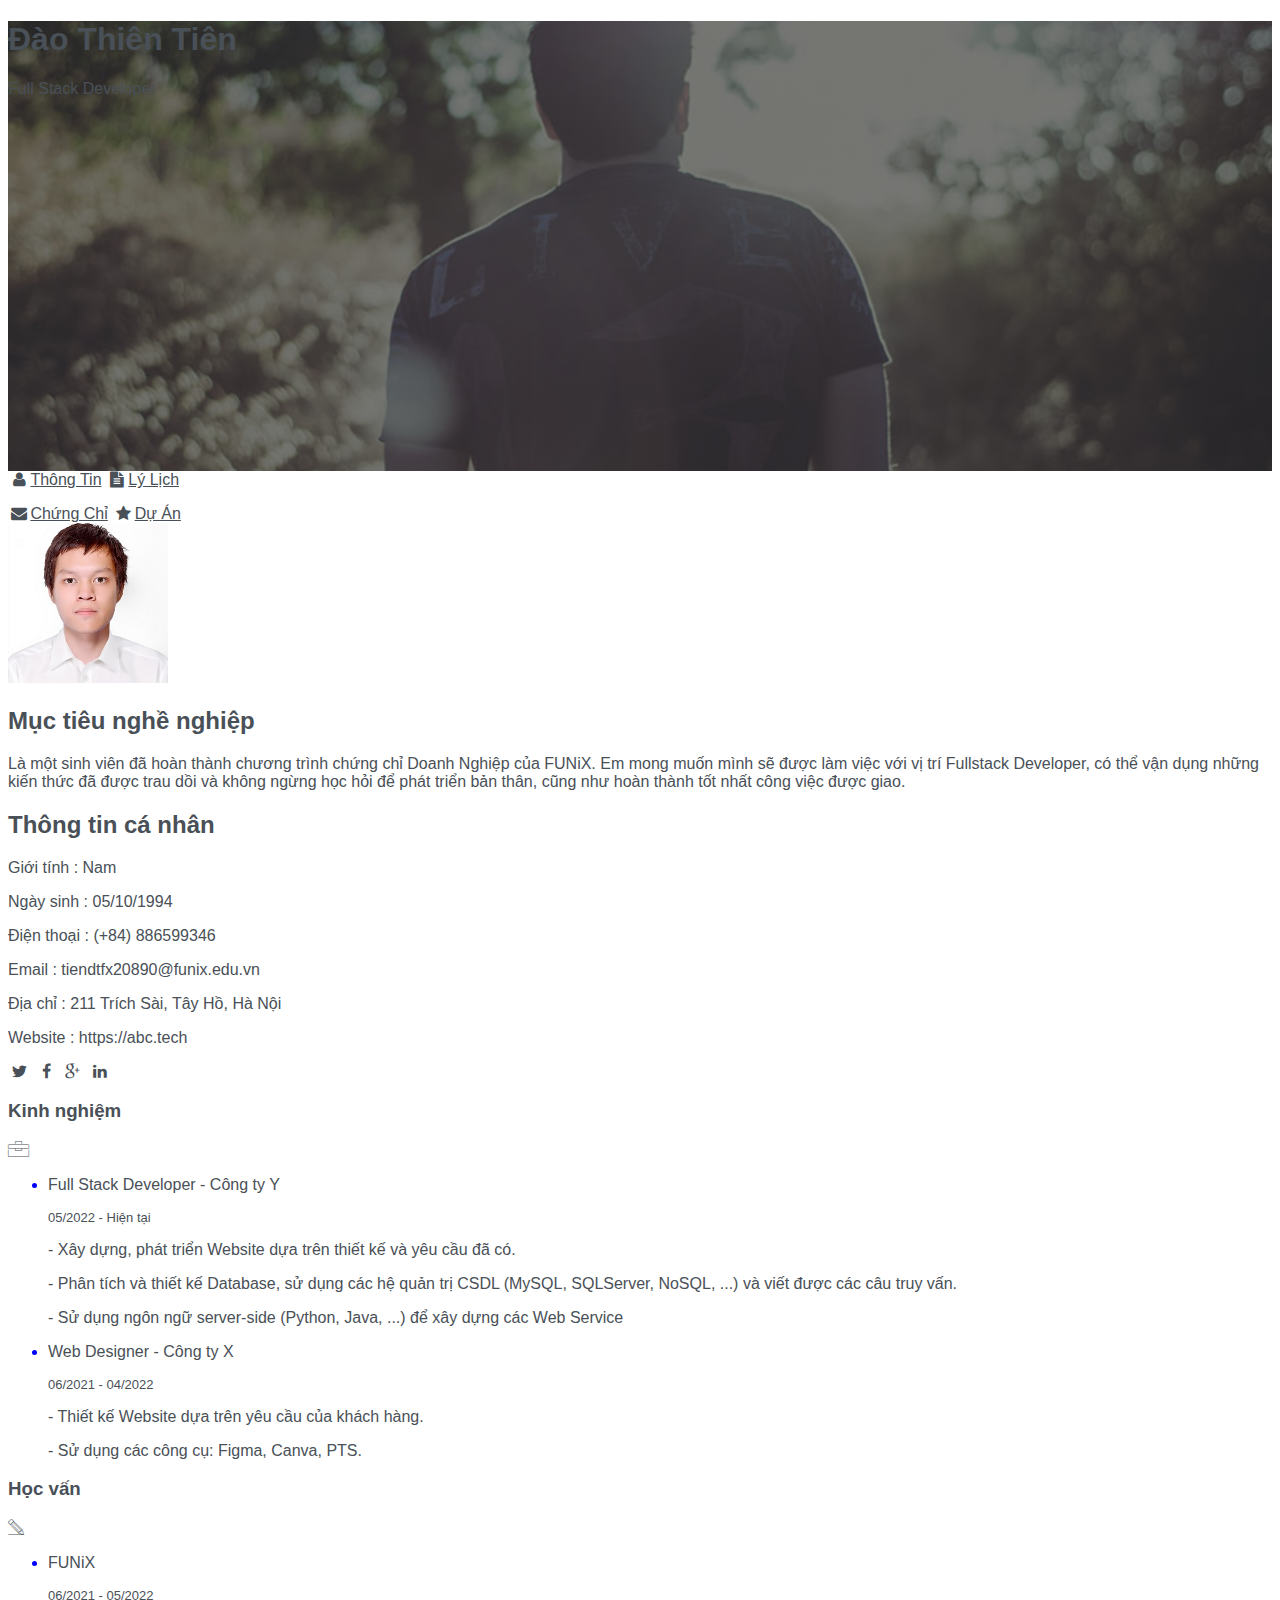
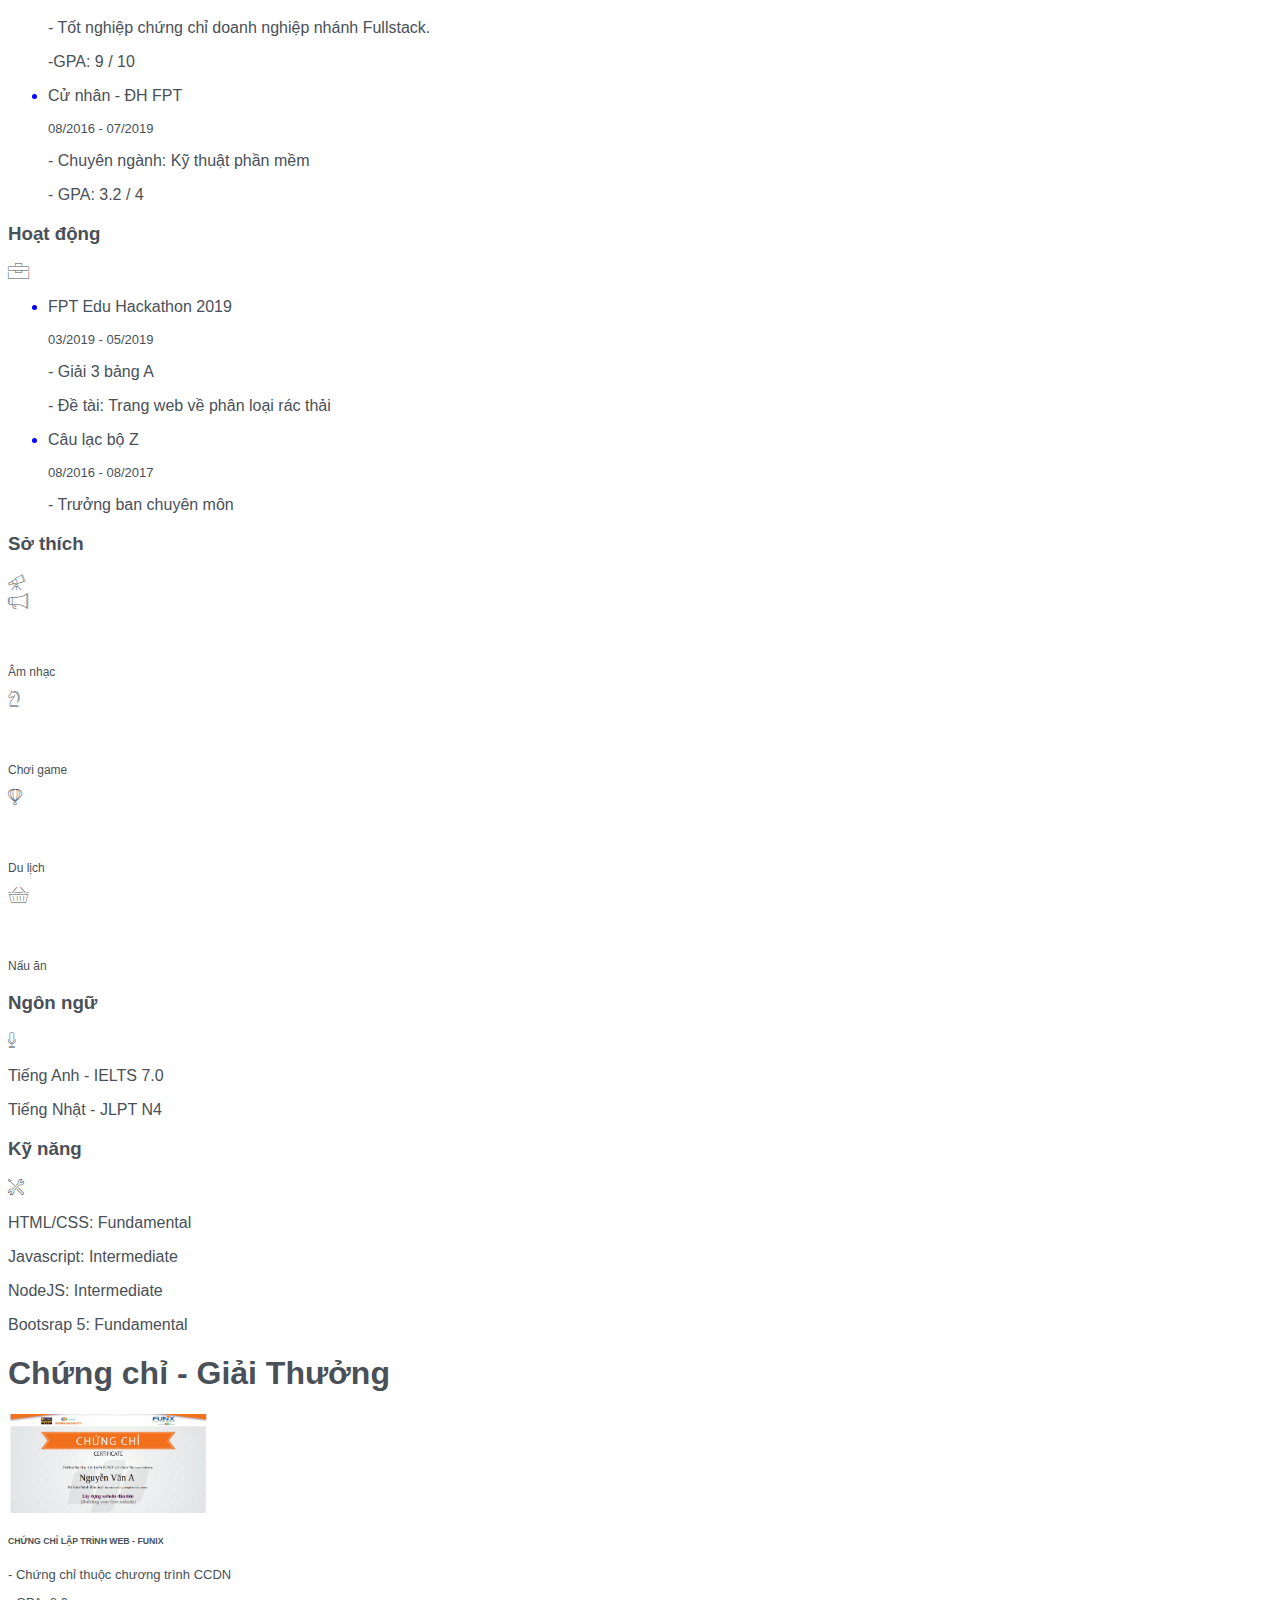
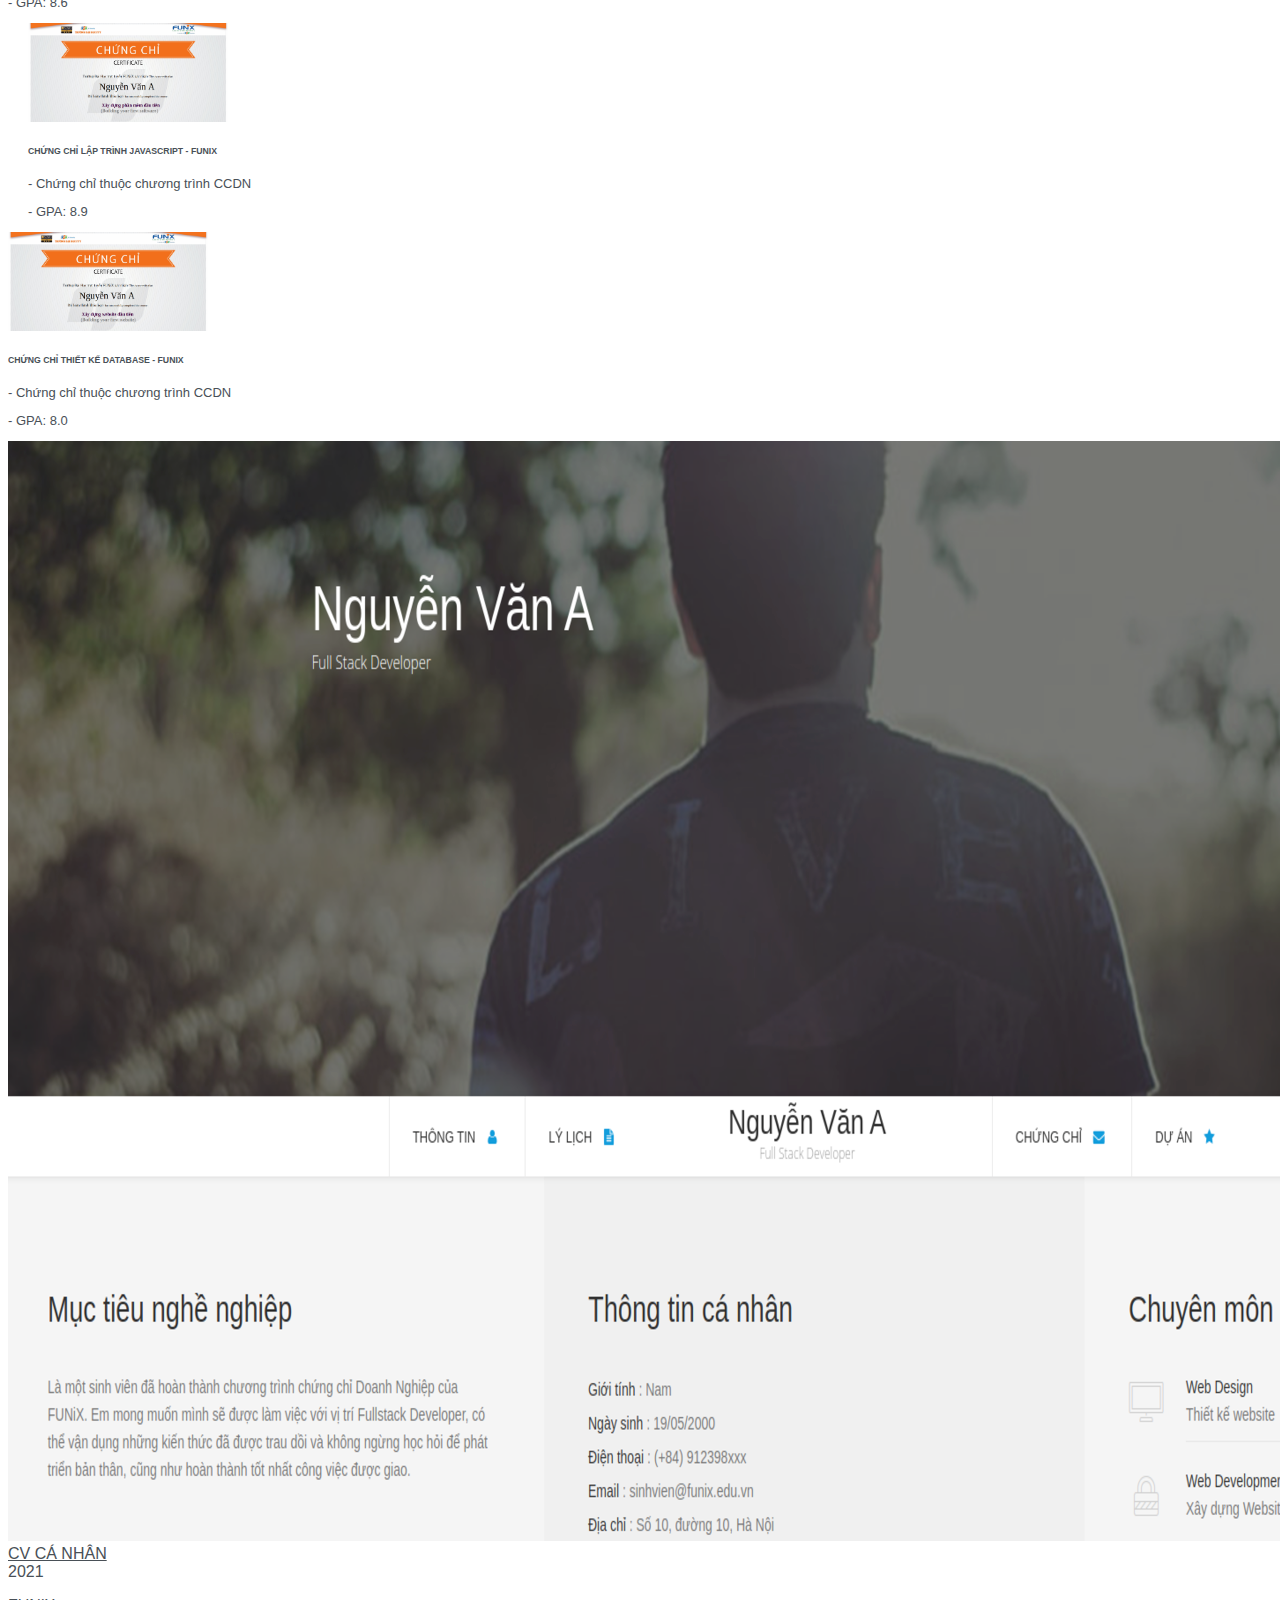
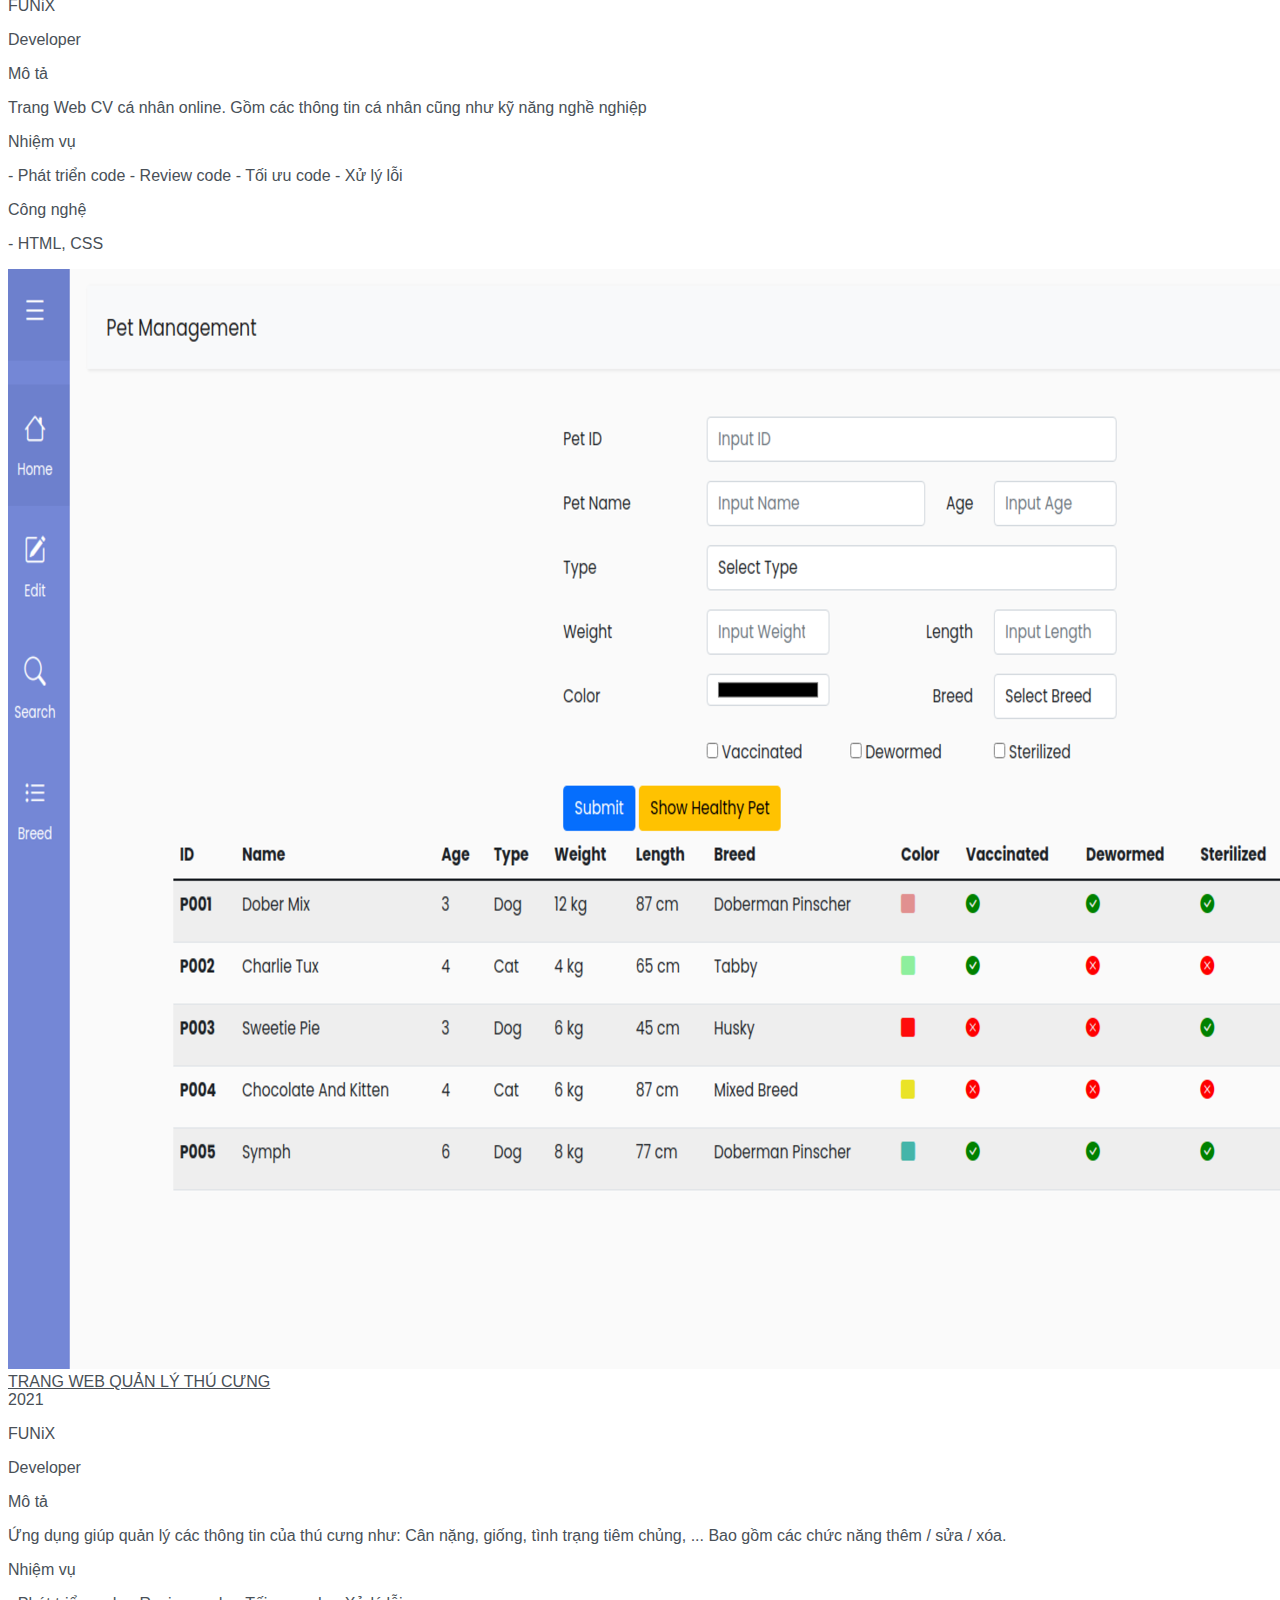
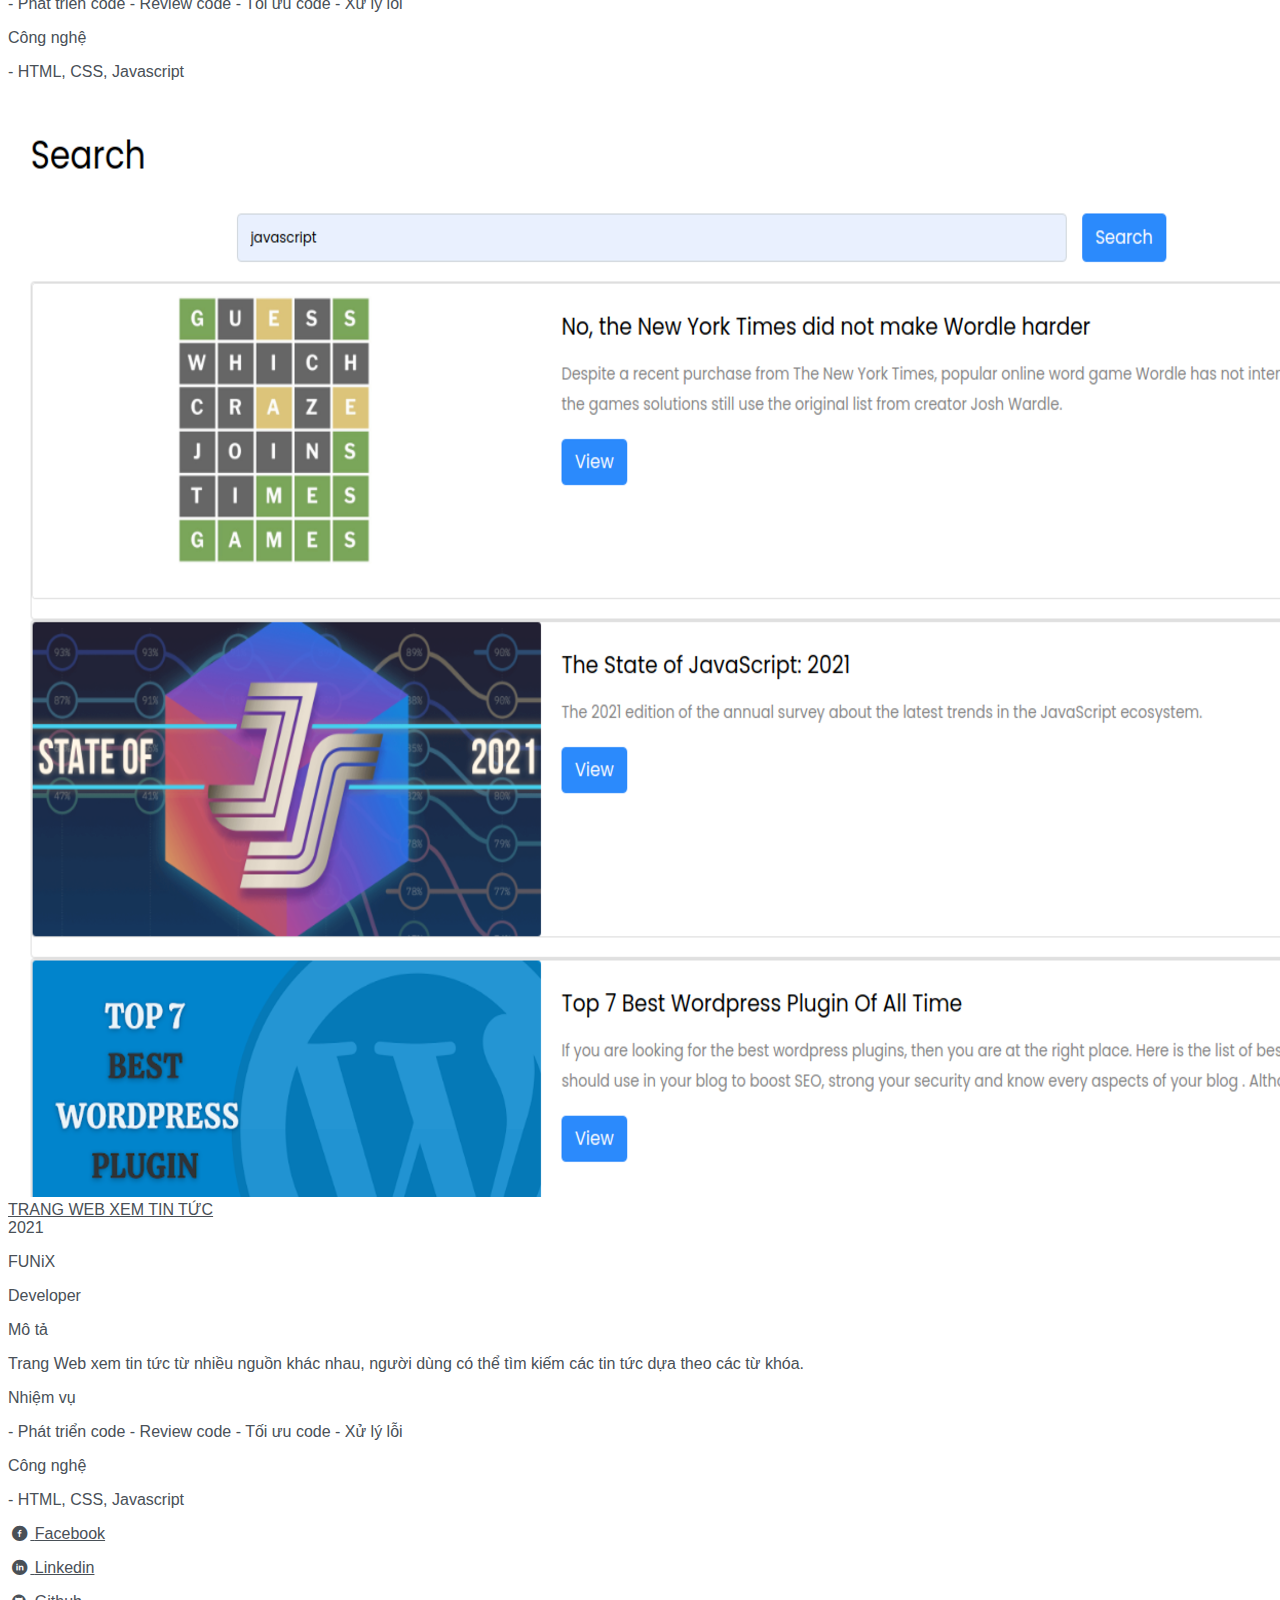
==== index.html @ 05188d19 "Add files via upload" ====
<!DOCTYPE html>
<html lang="en">
  <head>
    <meta charset="UTF-8" />
    <meta http-equiv="X-UA-Compatible" content="IE=edge" />
    <meta name="viewport" content="width=device-width, initial-scale=1.0" />
    <link
      href="https://cdn.jsdelivr.net/npm/bootstrap@5.3.0-alpha3/dist/css/bootstrap.min.css"
      rel="stylesheet"
      integrity="sha384-KK94CHFLLe+nY2dmCWGMq91rCGa5gtU4mk92HdvYe+M/SXH301p5ILy+dN9+nJOZ"
      crossorigin="anonymous"
    />

    <link rel="stylesheet" href="./css/laptop.css" />
    <link rel="stylesheet" href="./css/table.css" />
    <link rel="stylesheet" href="./css/mobile.css" />
    <link rel="stylesheet" href="./css/font.css" />
    <title>Assignment 03</title>
  </head>
  <body>
    <header>
      <!--banner-->
      <section id="banner">
        <div class="container">
          <div
            class="d-flex flex-column justify-content-center align-items-center banner-content"
          >
            <h1 class="text-light">Đào Thiên Tiên</h1>
            <p class="text-white-50">Full Stack Developer</p>
          </div>
        </div>
      </section>

      <!--navbar-->
      <section id="navbar">
        <div class="container position-relative">
          <div class="d-flex justify-content-center">
            <a
              id="navbar-link"
              href="#information"
              class="nav-link py-3 px-4 border-start border-end border-dark-subtl text-center col-2"
              ><i class="icon-user nav-icon text-primary me-1"></i>Thông Tin</a
            >
            <a
              id="navbar-link"
              href="#job-info"
              class="nav-link p-3 px-4 border-end border-dark-subtle text-center col-2"
              ><i class="icon-doc-text-inv nav-icon text-primary me-1"></i>Lý
              Lịch</a
            >
            <p class="img-width"></p>
            <a
              id="navbar-link"
              href="#certificate"
              class="nav-link p-3 px-4 border-start border-end border-dark-subtle text-center col-2"
              ><i class="icon-mail-alt nav-icon text-primary me-1"></i>Chứng
              Chỉ</a
            >
            <a
              id="navbar-link"
              href="#project"
              class="nav-link p-3 px-4 border-end border-dark-subtle text-center col-2"
              ><i class="icon-star-1 nav-icon text-primary me-1"></i>Dự Án</a
            >
          </div>
          <img
            src="images/default-avatar.webp"
            class="position-absolute rounded-circle bg-light-subtle p-2 top-50 start-50 translate-middle"
            id="img-profile"
          />
        </div>
      </section>
    </header>

    <!--Mục tiêu và thông tin-->
    <section id="information" class="bg-secondary-subtle">
      <div class="container">
        <div
          class="d-flex py-5 justify-content-between column-gap-5"
          id="information-f"
        >
          <div class="col">
            <div class="d-flex flex-column">
              <h2 class="mb-5 mt-2">Mục tiêu nghề nghiệp</h2>
              <p>
                Là một sinh viên đã hoàn thành chương trình chứng chỉ Doanh
                Nghiệp của FUNiX. Em mong muốn mình sẽ được làm việc với vị trí
                Fullstack Developer, có thể vận dụng những kiến thức đã được
                trau dồi và không ngừng học hỏi để phát triển bản thân, cũng như
                hoàn thành tốt nhất công việc được giao.
              </p>
            </div>
          </div>
          <div class="col">
            <div class="d-flex flex-column lh-1">
              <h2 class="mb-5 mt-2">Thông tin cá nhân</h2>
              <p>Giới tính : Nam</p>
              <p>Ngày sinh : 05/10/1994</p>
              <p>Điện thoại : (+84) 886599346</p>
              <p>Email : tiendtfx20890@funix.edu.vn</p>
              <p>Địa chỉ : 211 Trích Sài, Tây Hồ, Hà Nội</p>
              <p>Website : https://abc.tech</p>
              <div class="d-flex mt-3">
                <a href="https://twitter.com" target="_blank"
                  ><i class="icon-twitter info-icon text-primary"></i
                ></a>
                <a href="https://fb.com" target="_blank"
                  ><i class="icon-facebook info-icon text-primary"></i
                ></a>
                <a onclick="alert('Google Plus đã sập')" style="cursor: pointer"
                  ><i class="icon-gplus info-icon text-primary"></i
                ></a>
                <a href="https://linkedin.com" target="_blank"
                  ><i class="icon-linkedin info-icon text-primary"></i
                ></a>
              </div>
            </div>
          </div>
        </div>
      </div>
    </section>

    <!--Lý lịch-->
    <section id="job-info" class="my-5">
      <div class="container">
        <div class="row row-cols-1 row-cols-md-3 g-4">
          <!--Kinh nghiệm-->
          <div class="col" id="lylich-item">
            <div class="card h-100">
              <div class="card-body p-4">
                <div class="d-flex justify-content-between mb-5">
                  <h3 class="card-title">Kinh nghiệm</h3>
                  <i class="ic-toolbox job-icon fs-2"></i>
                </div>
                <div class="card-text">
                  <ul>
                    <li>
                      <p class="mb-0 fw-semibold">
                        Full Stack Developer - Công ty Y
                      </p>
                      <p class="time fst-italic" style="font-size: 13px">
                        05/2022 -
                        <span class="badge rounded-pill bg-primary px-2"
                          >Hiện tại</span
                        >
                      </p>
                      <p>
                        - Xây dựng, phát triển Website dựa trên thiết kế và yêu
                        cầu đã có.
                      </p>
                      <p>
                        - Phân tích và thiết kế Database, sử dụng các hệ quản
                        trị CSDL (MySQL, SQLServer, NoSQL, ...) và viết được các
                        câu truy vấn.
                      </p>
                      <p>
                        - Sử dụng ngôn ngữ server-side (Python, Java, ...) để
                        xây dựng các Web Service
                      </p>
                    </li>
                    <li class="mt-5">
                      <p class="mb-0 fw-semibold">Web Designer - Công ty X</p>
                      <p class="time fst-italic" style="font-size: 13px">
                        06/2021 - 04/2022
                      </p>
                      <p>- Thiết kế Website dựa trên yêu cầu của khách hàng.</p>
                      <p>- Sử dụng các công cụ: Figma, Canva, PTS.</p>
                    </li>
                  </ul>
                </div>
              </div>
            </div>
          </div>

          <!--Học vấn-->
          <div class="col" id="lylich-item">
            <div class="card h-100">
              <div class="card-body p-4">
                <div class="d-flex justify-content-between mb-5">
                  <h3 class="card-title">Học vấn</h3>
                  <i class="ic-pencil job-icon fs-2"></i>
                </div>
                <div class="card-text">
                  <ul>
                    <li>
                      <p class="mb-0 fw-semibold">FUNiX</p>
                      <p class="time fst-italic" style="font-size: 13px">
                        06/2021 - 05/2022
                      </p>
                      <p>
                        - Tốt nghiệp chứng chỉ doanh nghiệp nhánh Fullstack.
                      </p>
                      <p>-GPA: 9 / 10</p>
                    </li>
                    <li class="mt-5">
                      <p class="mb-0 fw-semibold">Cử nhân - ĐH FPT</p>
                      <p class="time fst-italic" style="font-size: 13px">
                        08/2016 - 07/2019
                      </p>
                      <p>- Chuyên ngành: Kỹ thuật phần mềm</p>
                      <p>- GPA: 3.2 / 4</p>
                    </li>
                  </ul>
                </div>
              </div>
            </div>
          </div>

          <!--Hoạt Động-->
          <div class="col" id="lylich-item">
            <div class="card h-100">
              <div class="card-body p-4">
                <div class="d-flex justify-content-between mb-5">
                  <h3 class="card-title">Hoạt động</h3>
                  <i class="ic-toolbox job-icon fs-2"></i>
                </div>
                <div class="card-text">
                  <ul>
                    <li>
                      <p class="mb-0 fw-semibold">FPT Edu Hackathon 2019</p>
                      <p class="time fst-italic" style="font-size: 13px">
                        03/2019 - 05/2019
                      </p>
                      <p>- Giải 3 bảng A</p>
                      <p>- Đề tài: Trang web về phân loại rác thải</p>
                    </li>
                    <li class="mt-5">
                      <p class="mb-0 fw-semibold">Câu lạc bộ Z</p>
                      <p class="time fst-italic" style="font-size: 13px">
                        08/2016 - 08/2017
                      </p>
                      <p>- Trưởng ban chuyên môn</p>
                    </li>
                  </ul>
                </div>
              </div>
            </div>
          </div>

          <!--Sở thích-->
          <div class="col" id="lylich-item">
            <div class="card h-100">
              <div class="card-body p-4">
                <div class="d-flex justify-content-between">
                  <h3 class="card-title">Sở thích</h3>
                  <i class="ic-telescope job-icon fs-2"></i>
                </div>
                <div class="card-text">
                  <div class="container text-center mt-4">
                    <div
                      id="hobby"
                      class="d-flex flex-wrap gap-1 justify-content-between"
                    >
                      <div class="d-flex">
                        <div class="d-flex flex-column">
                          <div
                            id="icons"
                            class="d-flex justify-content-center text-primary border border-primary align-items-center rounded-circle fs-5 mb-1"
                          >
                            <i class="ic-megaphone hobby-icon text-primary"></i>
                          </div>
                          <p style="font-size: 12px">Âm nhạc</p>
                        </div>
                      </div>
                      <div class="d-flex">
                        <div class="d-flex flex-column">
                          <div
                            id="icons"
                            class="d-flex justify-content-center text-primary border border-primary align-items-center rounded-circle fs-5 mb-1"
                          >
                            <i class="ic-strategy hobby-icon text-primary"></i>
                          </div>
                          <p style="font-size: 12px">Chơi game</p>
                        </div>
                      </div>
                      <div class="d-flex">
                        <div class="d-flex flex-column">
                          <div
                            id="icons"
                            class="d-flex justify-content-center text-primary border border-primary align-items-center rounded-circle fs-5 mb-1"
                          >
                            <i
                              class="ic-hotairballoon hobby-icon text-primary"
                            ></i>
                          </div>
                          <p style="font-size: 12px">Du lịch</p>
                        </div>
                      </div>
                      <div class="d-flex">
                        <div class="d-flex flex-column">
                          <div
                            id="icons"
                            class="d-flex justify-content-center text-primary border border-primary align-items-center rounded-circle fs-5 mb-1"
                          >
                            <i class="ic-basket hobby-icon text-primary"></i>
                          </div>
                          <p style="font-size: 12px">Nấu ăn</p>
                        </div>
                      </div>
                    </div>
                  </div>
                </div>
              </div>
            </div>
          </div>

          <!--Ngôn ngữ-->
          <div class="col" id="lylich-item">
            <div class="card h-100">
              <div class="card-body p-4">
                <div class="d-flex justify-content-between">
                  <h3 class="card-title">Ngôn ngữ</h3>
                  <i class="ic-mic job-icon fs-2"></i>
                </div>
                <div class="card-text">
                  <div class="d-flex flex-column lh-1 mt-4">
                    <p>Tiếng Anh - IELTS 7.0</p>
                    <div class="d-flex gap-2 mb-3">
                      <span class="bg-primary" id="skill"></span>
                      <span class="bg-primary" id="skill"></span>
                      <span class="bg-secondary" id="skill"></span>
                    </div>
                    <p>Tiếng Nhật - JLPT N4</p>
                    <div class="d-flex gap-2 mb-3">
                      <span class="bg-primary" id="skill"></span>
                      <span class="bg-secondary" id="skill"></span>
                      <span class="bg-secondary" id="skill"></span>
                    </div>
                  </div>
                </div>
              </div>
            </div>
          </div>

          <!--Kỹ năng-->
          <div class="col" id="lylich-item">
            <div class="card h-100">
              <div class="card-body p-4">
                <div class="d-flex justify-content-between">
                  <h3 class="card-title">Kỹ năng</h3>
                  <i class="ic-tools-2 job-icon fs-2"></i>
                </div>
                <div class="card-text">
                  <div class="d-flex flex-column lh-1 mt-4">
                    <p>HTML/CSS: Fundamental</p>
                    <div class="d-flex gap-2 mb-3">
                      <span class="bg-primary" id="skill"></span>
                      <span class="bg-secondary" id="skill"></span>
                      <span class="bg-secondary" id="skill"></span>
                    </div>
                    <p>Javascript: Intermediate</p>
                    <div class="d-flex gap-2 mb-3">
                      <span class="bg-primary" id="skill"></span>
                      <span class="bg-primary" id="skill"></span>
                      <span class="bg-secondary" id="skill"></span>
                    </div>
                    <p>NodeJS: Intermediate</p>
                    <div class="d-flex gap-2 mb-3">
                      <span class="bg-primary" id="skill"></span>
                      <span class="bg-primary" id="skill"></span>
                      <span class="bg-secondary" id="skill"></span>
                    </div>
                    <p>Bootsrap 5: Fundamental</p>
                    <div class="d-flex gap-2 mb-3">
                      <span class="bg-primary" id="skill"></span>
                      <span class="bg-secondary" id="skill"></span>
                      <span class="bg-secondary" id="skill"></span>
                    </div>
                  </div>
                </div>
              </div>
            </div>
          </div>
        </div>
      </div>
    </section>

    <!--Chứng chỉ-->
    <section id="certificate" class="bg-secondary-subtle py-5">
      <div class="container">
        <h1>Chứng chỉ - Giải Thưởng</h1>

        <!--hàng 1-->
        <div class="row my-5" style="font-size: 13px">
          <div
            id="cert-box"
            class="d-flex px-0 pb-5 border-bottom border-warning justify-content-between"
          >
            <div class="d-flex gap-4" id="cert-img">
              <img src="images/Cert_DBI.png" />
              <div class="d-flex flex-column">
                <h6>CHỨNG CHỈ LẬP TRÌNH WEB - FUNIX</h6>
                <p>- Chứng chỉ thuộc chương trình CCDN</p>
                <p>- GPA: 8.6</p>
              </div>
            </div>
            <div class="d-flex border-start border-warning" id="cert-box2">
              <div class="d-flex gap-4" id="cert-img">
                <img src="images/Cert_PRF.png" />
                <div class="d-flex flex-column">
                  <h6>CHỨNG CHỈ LẬP TRÌNH JAVASCRIPT - FUNIX</h6>
                  <p>- Chứng chỉ thuộc chương trình CCDN</p>
                  <p>- GPA: 8.9</p>
                </div>
              </div>
            </div>
          </div>
        </div>

        <!--hàng 2-->
        <div class="row" style="font-size: 13px">
          <div class="col px-0">
            <div class="d-flex">
              <div class="d-flex gap-4" id="cert-img2">
                <img src="images/Cert_WEB.png" />
                <div class="d-flex flex-column">
                  <h6>CHỨNG CHỈ THIẾT KẾ DATABASE - FUNIX</h6>
                  <p>- Chứng chỉ thuộc chương trình CCDN</p>
                  <p>- GPA: 8.0</p>
                </div>
              </div>
            </div>
          </div>
        </div>
      </div>
    </section>

    <!--Dự án-->
    <section id="project" class="py-5">
      <div class="container">
        <div
          id="project-card"
          class="row row-cols-1 row-cols-md-3 project-card"
        >
          <!--cot 1-->
          <div class="col">
            <div class="card h-100">
              <a href="project-charter.html" target="_blank">
                <img src="images/project_1.png" class="card-img-top"
              /></a>

              <a href="project-charter.html" target="_blank" class="nav-link"
                ><div
                  class="fw-semibold border-top border-top border-bottom border-secondary-subtle p-3"
                >
                  CV CÁ NHÂN
                </div></a
              >
              <div
                class="d-flex justify-content-evenly py-2 align-items-center border-bottom border-secondary-subtle"
              >
                <div class="mb-0">
                  <span class="badge rounded-pill bg-primary px-2 fw-normal"
                    >2021</span
                  >
                </div>
                <p class="mb-0">FUNiX</p>
                <p class="mb-0">Developer</p>
              </div>

              <div class="d-flex p-2 border-bottom border-secondary-subtle">
                <p class="mb-0 col-3">Mô tả</p>
                <p class="mb-0 col-9">
                  Trang Web CV cá nhân online. Gồm các thông tin cá nhân cũng
                  như kỹ năng nghề nghiệp
                </p>
              </div>

              <div class="d-flex p-2 border-bottom border-secondary-subtle">
                <p class="mb-0 col-3">Nhiệm vụ</p>

                <p class="mb-0 col-9">
                  - Phát triển code - Review code - Tối ưu code - Xử lý lỗi
                </p>
              </div>

              <div class="d-flex p-2">
                <p class="mb-0 col-3">Công nghệ</p>
                <p class="mb-0 col-9">- HTML, CSS</p>
              </div>
            </div>
          </div>

          <!--cot 2-->
          <div class="col">
            <div class="card h-100">
              <a href="project-charter.html" target="_blank"
                ><img src="images/project_2.png" class="card-img-top" />
              </a>

              <a href="project-charter.html" target="_blank" class="nav-link"
                ><div
                  class="fw-semibold border-top border-top border-bottom border-secondary-subtle p-3"
                >
                  TRANG WEB QUẢN LÝ THÚ CƯNG
                </div></a
              >
              <div
                class="d-flex justify-content-evenly py-2 align-items-center border-bottom border-secondary-subtle"
              >
                <div class="mb-0">
                  <span class="badge rounded-pill bg-primary px-2 fw-normal"
                    >2021</span
                  >
                </div>
                <p class="mb-0">FUNiX</p>
                <p class="mb-0">Developer</p>
              </div>

              <div class="d-flex p-2 border-bottom border-secondary-subtle">
                <p class="mb-0 col-3">Mô tả</p>
                <p class="mb-0 col-9">
                  Ứng dụng giúp quản lý các thông tin của thú cưng như: Cân
                  nặng, giống, tình trạng tiêm chủng, ... Bao gồm các chức năng
                  thêm / sửa / xóa.
                </p>
              </div>

              <div class="d-flex p-2 border-bottom border-secondary-subtle">
                <p class="mb-0 col-3">Nhiệm vụ</p>

                <p class="mb-0 col-9">
                  - Phát triển code - Review code - Tối ưu code - Xử lý lỗi
                </p>
              </div>

              <div class="d-flex p-2">
                <p class="mb-0 col-3">Công nghệ</p>
                <p class="mb-0 col-9">- HTML, CSS, Javascript</p>
              </div>
            </div>
          </div>

          <!--cot 3-->
          <div class="col">
            <div class="card h-100">
              <a href="project-charter.html" target="_blank"
                ><img src="images/project_3.png" class="card-img-top" />
              </a>

              <a href="project-charter.html" target="_blank" class="nav-link"
                ><div
                  class="fw-semibold border-top border-top border-bottom border-secondary-subtle p-3"
                >
                  TRANG WEB XEM TIN TỨC
                </div></a
              >
              <div
                class="d-flex justify-content-evenly py-2 align-items-center border-bottom border-secondary-subtle"
              >
                <div class="mb-0">
                  <span class="badge rounded-pill bg-primary px-2 fw-normal"
                    >2021</span
                  >
                </div>
                <p class="mb-0">FUNiX</p>
                <p class="mb-0">Developer</p>
              </div>

              <div class="d-flex p-2 border-bottom border-secondary-subtle">
                <p class="mb-0 col-3">Mô tả</p>
                <p class="mb-0 col-9">
                  Trang Web xem tin tức từ nhiều nguồn khác nhau, người dùng có
                  thể tìm kiếm các tin tức dựa theo các từ khóa.
                </p>
              </div>

              <div class="d-flex p-2 border-bottom border-secondary-subtle">
                <p class="mb-0 col-3">Nhiệm vụ</p>

                <p class="mb-0 col-9">
                  - Phát triển code - Review code - Tối ưu code - Xử lý lỗi
                </p>
              </div>

              <div class="d-flex p-2">
                <p class="mb-0 col-3">Công nghệ</p>
                <p class="mb-0 col-9">- HTML, CSS, Javascript</p>
              </div>
            </div>
          </div>
        </div>
      </div>
    </section>

    <!--Footer-->
    <footer class="bg-secondary-subtle py-4">
      <div class="container">
        <div
          class="d-flex justify-content-center align-items-center fs-4 gap-5"
        >
          <a href="https://fb.com" target="_blank" class="nav-link">
            <p class="icon-facebook-circled mb-0 text-primary">
              <span>Facebook</span>
            </p>
          </a>

          <a href="https://linkedin.com" target="_blank" class="nav-link">
            <p class="icon-linkedin-circled mb-0 text-primary">
              <span>Linkedin</span>
            </p>
          </a>

          <a href="https://github.com" target="_blank" class="nav-link"
            ><p class="icon-github-circled mb-0 text-primary">
              <span>Github</span>
            </p>
          </a>
        </div>
      </div>
    </footer>
    <script
      src="https://cdn.jsdelivr.net/npm/bootstrap@5.3.0-alpha3/dist/js/bootstrap.bundle.min.js"
      integrity="sha384-ENjdO4Dr2bkBIFxQpeoTz1HIcje39Wm4jDKdf19U8gI4ddQ3GYNS7NTKfAdVQSZe"
      crossorigin="anonymous"
    ></script>
  </body>
</html>
---- css/laptop.css ----
* {
  font-family: sans-serif;
  color: #495057;
}

/*Banner*/
#banner {
  height: 50vh;
  background-image: linear-gradient(
      rgba(34, 34, 34, 0.6),
      rgba(34, 34, 34, 0.6)
    ),
    url(../images/banner.jpg);
  background-size: cover;
}

.banner-content {
  height: 50vh;
}

/*image profile*/
.img-width {
  flex-basis: 320px;
}

#img-profile {
  width: 160px;
}

/*job-info*/
li::marker {
  color: blue;
}

/*hobby*/

#icons {
  width: 60px;
  height: 60px;
}

/* ngôn ngữ và kỹ năng */
#skill {
  flex-basis: 70px;
  height: 3px;
}

/*certificate-img*/
#cert-img img,
#cert-img2 img {
  width: 200px;
  height: auto;
}

#cert-box2 {
  padding-left: 20px;
}
---- css/table.css ----
@media (max-width: 991px) and (min-width: 575px) {
  /*ảnh profile*/
  #img-profile {
    display: none;
  }

  /*navbar*/
  .img-width {
    flex-basis: 100px;
  }

  /*lý lịch*/
  #lylich-item {
    flex-basis: 50%;
  }

  /*certificate-img*/
  #cert-img,
  #cert-img2 {
    flex-direction: column;
  }
  #cert-img img {
    width: 90%;
  }
  #cert-img2 img {
    width: 40%;
  }
  #cert-box2 {
    padding-left: 20px;
  }

  /*dự án*/
  #project-card {
    gap: 20px;
  }
}
---- css/mobile.css ----
@media (max-width: 575px) {
  /*ảnh profile*/
  #img-profile {
    display: none;
  }

  /*navbar*/
  .img-width {
    display: none;
  }
  #navbar .d-flex {
    flex-direction: column;
  }
  #navbar-link {
    width: 100%;
    border-left: 1px solid grey;
    border-right: 1px solid grey;
  }

  /*Mục tiêu và thông tin*/
  #information-f {
    flex-direction: column;
    gap: 30px;
  }

  /*certificate-img*/
  #cert-img,
  #cert-img2 {
    flex-direction: column;
    padding-left: 20px;
  }
  #cert-img img {
    width: 90%;
  }
  #cert-img2 img {
    width: 90%;
  }

  #cert-box {
    flex-direction: column;
  }

  #cert-box2 {
    padding-left: 0;
    padding-top: 40px;
    border-top: 1px solid red;
  }

  /*dự án*/
  #project-card {
    gap: 30px;
  }
}
---- css/font.css ----
@font-face {
	font-family: 'open_sanslight';
	src: url('../fonts/OpenSans-Light-webfont.eot');
	src: url('../fonts/OpenSans-Light-webfont.eot#iefix') format('embedded-opentype'),
		url('../fonts/OpenSans-Light-webfont.woff') format('woff'),
		url('../fonts/OpenSans-Light-webfont.ttf') format('truetype'),
		url('../fonts/OpenSans-Light-webfont.svg#open_sanslight') format('svg');
	font-weight: normal;
	font-style: normal;

}

@font-face {
	font-family: 'open_sansitalic';
	src: url('../fonts/OpenSans-Italic-webfont.eot');
	src: url('../fonts/OpenSans-Italic-webfont.eot#iefix') format('embedded-opentype'),
		url('../fonts/OpenSans-Italic-webfont.woff') format('woff'),
		url('../fonts/OpenSans-Italic-webfont.ttf') format('truetype'),
		url('../fonts/OpenSans-Italic-webfont.svg#open_sansitalic') format('svg');
	font-weight: normal;
	font-style: normal;

}

@font-face {
	font-family: 'open_sanssemibold';
	src: url('../fonts/OpenSans-Semibold-webfont.eot');
	src: url('../fonts/OpenSans-Semibold-webfont.eot#iefix') format('embedded-opentype'),
		url('../fonts/OpenSans-Semibold-webfont.woff') format('woff'),
		url('../fonts/OpenSans-Semibold-webfont.ttf') format('truetype'),
		url('../fonts/OpenSans-Semibold-webfont.svg#open_sanssemibold') format('svg');
	font-weight: normal;
	font-style: normal;

}


@font-face {
	font-family: 'open_sanslight_italic';
	src: url('../fonts/OpenSans-LightItalic-webfont.eot');
	src: url('../fonts/OpenSans-LightItalic-webfont.eot#iefix') format('embedded-opentype'),
		url('../fonts/OpenSans-LightItalic-webfont.woff') format('woff'),
		url('../fonts/OpenSans-LightItalic-webfont.ttf') format('truetype'),
		url('../fonts/OpenSans-LightItalic-webfont.svg#open_sanslight_italic') format('svg');
	font-weight: normal;
	font-style: normal;

}

@font-face {
	font-family: 'open_sansregular';
	src: url('../fonts/OpenSans-Regular-webfont.eot');
	src: url('../fonts/OpenSans-Regular-webfont.eot#iefix') format('embedded-opentype'),
		url('../fonts/OpenSans-Regular-webfont.woff') format('woff'),
		url('../fonts/OpenSans-Regular-webfont.ttf') format('truetype'),
		url('../fonts/OpenSans-Regular-webfont.svg#open_sansregular') format('svg');
	font-weight: normal;
	font-style: normal;

}


@font-face {
	font-family: 'fontello';
	src: url('../fonts/fontello.eot');
	src: url('../fonts/fontello.eot#iefix') format('embedded-opentype'),
		url('../fonts/fontello.woff') format('woff'),
		url('../fonts/fontello.ttf') format('truetype'),
		url('../fonts/fontello.svg#fontello') format('svg');
	font-weight: normal;
	font-style: normal;
}

[class^="icon-"]:before,
[class*=" icon-"]:before {
	font-family: "fontello";
	font-style: normal;
	font-weight: normal;
	speak: none;

	display: inline-block;
	text-decoration: inherit;
	width: 1em;
	margin-right: .2em;
	text-align: center;
	/* opacity: .8; */

	/* For safety - reset parent styles, that can break glyph codes*/
	font-variant: normal;
	text-transform: none;

	/* fix buttons height, for twitter bootstrap */
	line-height: 1em;

	/* Animation center compensation - margins should be symmetric */
	/* remove if not needed */
	margin-left: .2em;

	/* you can be more comfortable with increased icons size */
	/* font-size: 120%; */

	/* Font smoothing. That was taken from TWBS */
	-webkit-font-smoothing: antialiased;
	-moz-osx-font-smoothing: grayscale;

	/* Uncomment for 3D effect */
	/* text-shadow: 1px 1px 1px rgba(127, 127, 127, 0.3); */
}

.icon-emo-happy:before {
	content: '\e800';
}

/* '' */
.icon-emo-wink:before {
	content: '\e801';
}

/* '' */
.icon-emo-wink2:before {
	content: '\e802';
}

/* '' */
.icon-emo-unhappy:before {
	content: '\e803';
}

/* '' */
.icon-emo-sleep:before {
	content: '\e804';
}

/* '' */
.icon-emo-thumbsup:before {
	content: '\e805';
}

/* '' */
.icon-emo-devil:before {
	content: '\e806';
}

/* '' */
.icon-emo-surprised:before {
	content: '\e807';
}

/* '' */
.icon-emo-tongue:before {
	content: '\e808';
}

/* '' */
.icon-emo-coffee:before {
	content: '\e809';
}

/* '' */
.icon-emo-sunglasses:before {
	content: '\e80a';
}

/* '' */
.icon-emo-displeased:before {
	content: '\e80b';
}

/* '' */
.icon-emo-beer:before {
	content: '\e80c';
}

/* '' */
.icon-emo-grin:before {
	content: '\e80d';
}

/* '' */
.icon-emo-angry:before {
	content: '\e80e';
}

/* '' */
.icon-emo-saint:before {
	content: '\e80f';
}

/* '' */
.icon-emo-cry:before {
	content: '\e810';
}

/* '' */
.icon-emo-shoot:before {
	content: '\e811';
}

/* '' */
.icon-emo-squint:before {
	content: '\e812';
}

/* '' */
.icon-emo-laugh:before {
	content: '\e813';
}

/* '' */
.icon-spin1:before {
	content: '\e814';
}

/* '' */
.icon-spin2:before {
	content: '\e815';
}

/* '' */
.icon-spin3:before {
	content: '\e816';
}

/* '' */
.icon-spin4:before {
	content: '\e817';
}

/* '' */
.icon-spin5:before {
	content: '\e818';
}

/* '' */
.icon-spin6:before {
	content: '\e819';
}

/* '' */
.icon-firefox:before {
	content: '\e81a';
}

/* '' */
.icon-chrome:before {
	content: '\e81b';
}

/* '' */
.icon-opera:before {
	content: '\e81c';
}

/* '' */
.icon-ie:before {
	content: '\e81d';
}

/* '' */
.icon-crown:before {
	content: '\e81e';
}

/* '' */
.icon-crown-plus:before {
	content: '\e81f';
}

/* '' */
.icon-crown-minus:before {
	content: '\e820';
}

/* '' */
.icon-marquee:before {
	content: '\e821';
}

/* '' */
.icon-glass:before {
	content: '\e822';
}

/* '' */
.icon-music:before {
	content: '\e823';
}

/* '' */
.icon-search:before {
	content: '\e824';
}

/* '' */
.icon-mail:before {
	content: '\e825';
}

/* '' */
.icon-mail-alt:before {
	content: '\e826';
}

/* '' */
.icon-mail-squared:before {
	content: '\e827';
}

/* '' */
.icon-heart:before {
	content: '\e828';
}

/* '' */
.icon-heart-empty:before {
	content: '\e829';
}

/* '' */
.icon-star-1:before {
	content: '\e82a';
}

/* '' */
.icon-star-empty-1:before {
	content: '\e82b';
}

/* '' */
.icon-star-half:before {
	content: '\e82c';
}

/* '' */
.icon-star-half-alt:before {
	content: '\e82d';
}

/* '' */
.icon-user:before {
	content: '\e82e';
}

/* '' */
.icon-user-plus:before {
	content: '\e82f';
}

/* '' */
.icon-user-times:before {
	content: '\e830';
}

/* '' */
.icon-users:before {
	content: '\e831';
}

/* '' */
.icon-male:before {
	content: '\e832';
}

/* '' */
.icon-female:before {
	content: '\e833';
}

/* '' */
.icon-child:before {
	content: '\e834';
}

/* '' */
.icon-user-secret:before {
	content: '\e835';
}

/* '' */
.icon-video:before {
	content: '\e836';
}

/* '' */
.icon-videocam:before {
	content: '\e837';
}

/* '' */
.icon-picture:before {
	content: '\e838';
}

/* '' */
.icon-camera:before {
	content: '\e839';
}

/* '' */
.icon-camera-alt:before {
	content: '\e83a';
}

/* '' */
.icon-th-large:before {
	content: '\e83b';
}

/* '' */
.icon-th:before {
	content: '\e83c';
}

/* '' */
.icon-th-list:before {
	content: '\e83d';
}

/* '' */
.icon-ok:before {
	content: '\e83e';
}

/* '' */
.icon-ok-circled:before {
	content: '\e83f';
}

/* '' */
.icon-ok-circled2:before {
	content: '\e840';
}

/* '' */
.icon-ok-squared:before {
	content: '\e841';
}

/* '' */
.icon-cancel:before {
	content: '\e842';
}

/* '' */
.icon-cancel-circled:before {
	content: '\e843';
}

/* '' */
.icon-cancel-circled2:before {
	content: '\e844';
}

/* '' */
.icon-plus:before {
	content: '\e845';
}

/* '' */
.icon-plus-circled:before {
	content: '\e846';
}

/* '' */
.icon-plus-squared:before {
	content: '\e847';
}

/* '' */
.icon-plus-squared-alt:before {
	content: '\e848';
}

/* '' */
.icon-minus:before {
	content: '\e849';
}

/* '' */
.icon-minus-circled:before {
	content: '\e84a';
}

/* '' */
.icon-minus-squared:before {
	content: '\e84b';
}

/* '' */
.icon-minus-squared-alt:before {
	content: '\e84c';
}

/* '' */
.icon-help:before {
	content: '\e84d';
}

/* '' */
.icon-help-circled:before {
	content: '\e84e';
}

/* '' */
.icon-info-circled:before {
	content: '\e84f';
}

/* '' */
.icon-info:before {
	content: '\e850';
}

/* '' */
.icon-home:before {
	content: '\e851';
}

/* '' */
.icon-link:before {
	content: '\e852';
}

/* '' */
.icon-unlink:before {
	content: '\e853';
}

/* '' */
.icon-link-ext:before {
	content: '\e854';
}

/* '' */
.icon-link-ext-alt:before {
	content: '\e855';
}

/* '' */
.icon-attach:before {
	content: '\e856';
}

/* '' */
.icon-lock:before {
	content: '\e857';
}

/* '' */
.icon-lock-open:before {
	content: '\e858';
}

/* '' */
.icon-lock-open-alt:before {
	content: '\e859';
}

/* '' */
.icon-pin:before {
	content: '\e85a';
}

/* '' */
.icon-eye:before {
	content: '\e85b';
}

/* '' */
.icon-eye-off:before {
	content: '\e85c';
}

/* '' */
.icon-tag-1:before {
	content: '\e85d';
}

/* '' */
.icon-tags:before {
	content: '\e85e';
}

/* '' */
.icon-bookmark:before {
	content: '\e85f';
}

/* '' */
.icon-bookmark-empty:before {
	content: '\e860';
}

/* '' */
.icon-flag:before {
	content: '\e861';
}

/* '' */
.icon-flag-empty:before {
	content: '\e862';
}

/* '' */
.icon-flag-checkered:before {
	content: '\e863';
}

/* '' */
.icon-thumbs-up:before {
	content: '\e864';
}

/* '' */
.icon-thumbs-down:before {
	content: '\e865';
}

/* '' */
.icon-thumbs-up-alt:before {
	content: '\e866';
}

/* '' */
.icon-thumbs-down-alt:before {
	content: '\e867';
}

/* '' */
.icon-download:before {
	content: '\e868';
}

/* '' */
.icon-upload:before {
	content: '\e869';
}

/* '' */
.icon-download-cloud:before {
	content: '\e86a';
}

/* '' */
.icon-upload-cloud:before {
	content: '\e86b';
}

/* '' */
.icon-reply:before {
	content: '\e86c';
}

/* '' */
.icon-reply-all:before {
	content: '\e86d';
}

/* '' */
.icon-forward:before {
	content: '\e86e';
}

/* '' */
.icon-quote-left:before {
	content: '\e86f';
}

/* '' */
.icon-quote-right:before {
	content: '\e870';
}

/* '' */
.icon-code:before {
	content: '\e871';
}

/* '' */
.icon-export:before {
	content: '\e872';
}

/* '' */
.icon-export-alt:before {
	content: '\e873';
}

/* '' */
.icon-share:before {
	content: '\e874';
}

/* '' */
.icon-share-squared:before {
	content: '\e875';
}

/* '' */
.icon-pencil:before {
	content: '\e876';
}

/* '' */
.icon-pencil-squared:before {
	content: '\e877';
}

/* '' */
.icon-edit:before {
	content: '\e878';
}

/* '' */
.icon-print:before {
	content: '\e879';
}

/* '' */
.icon-retweet:before {
	content: '\e87a';
}

/* '' */
.icon-keyboard:before {
	content: '\e87b';
}

/* '' */
.icon-gamepad:before {
	content: '\e87c';
}

/* '' */
.icon-comment:before {
	content: '\e87d';
}

/* '' */
.icon-chat:before {
	content: '\e87e';
}

/* '' */
.icon-comment-empty:before {
	content: '\e87f';
}

/* '' */
.icon-chat-empty:before {
	content: '\e880';
}

/* '' */
.icon-bell:before {
	content: '\e881';
}

/* '' */
.icon-bell-alt:before {
	content: '\e882';
}

/* '' */
.icon-bell-off:before {
	content: '\e883';
}

/* '' */
.icon-bell-off-empty:before {
	content: '\e884';
}

/* '' */
.icon-attention-alt:before {
	content: '\e885';
}

/* '' */
.icon-attention:before {
	content: '\e886';
}

/* '' */
.icon-attention-circled:before {
	content: '\e887';
}

/* '' */
.icon-location:before {
	content: '\e888';
}

/* '' */
.icon-direction:before {
	content: '\e889';
}

/* '' */
.icon-compass:before {
	content: '\e88a';
}

/* '' */
.icon-trash:before {
	content: '\e88b';
}

/* '' */
.icon-trash-empty:before {
	content: '\e88c';
}

/* '' */
.icon-doc:before {
	content: '\e88d';
}

/* '' */
.icon-docs:before {
	content: '\e88e';
}

/* '' */
.icon-doc-text:before {
	content: '\e88f';
}

/* '' */
.icon-doc-inv:before {
	content: '\e890';
}

/* '' */
.icon-doc-text-inv:before {
	content: '\e891';
}

/* '' */
.icon-file-pdf:before {
	content: '\e892';
}

/* '' */
.icon-file-word:before {
	content: '\e893';
}

/* '' */
.icon-file-excel:before {
	content: '\e894';
}

/* '' */
.icon-file-powerpoint:before {
	content: '\e895';
}

/* '' */
.icon-file-image:before {
	content: '\e896';
}

/* '' */
.icon-file-archive:before {
	content: '\e897';
}

/* '' */
.icon-file-audio:before {
	content: '\e898';
}

/* '' */
.icon-file-video:before {
	content: '\e899';
}

/* '' */
.icon-file-code:before {
	content: '\e89a';
}

/* '' */
.icon-folder:before {
	content: '\e89b';
}

/* '' */
.icon-folder-open:before {
	content: '\e89c';
}

/* '' */
.icon-folder-empty:before {
	content: '\e89d';
}

/* '' */
.icon-folder-open-empty:before {
	content: '\e89e';
}

/* '' */
.icon-box:before {
	content: '\e89f';
}

/* '' */
.icon-rss:before {
	content: '\e8a0';
}

/* '' */
.icon-rss-squared:before {
	content: '\e8a1';
}

/* '' */
.icon-phone:before {
	content: '\e8a2';
}

/* '' */
.icon-phone-squared:before {
	content: '\e8a3';
}

/* '' */
.icon-fax:before {
	content: '\e8a4';
}

/* '' */
.icon-menu:before {
	content: '\e8a5';
}

/* '' */
.icon-cog:before {
	content: '\e8a6';
}

/* '' */
.icon-cog-alt:before {
	content: '\e8a7';
}

/* '' */
.icon-wrench:before {
	content: '\e8a8';
}

/* '' */
.icon-sliders:before {
	content: '\e8a9';
}

/* '' */
.icon-basket:before {
	content: '\e8aa';
}

/* '' */
.icon-cart-plus:before {
	content: '\e8ab';
}

/* '' */
.icon-cart-arrow-down:before {
	content: '\e8ac';
}

/* '' */
.icon-calendar:before {
	content: '\e8ad';
}

/* '' */
.icon-calendar-empty:before {
	content: '\e8ae';
}

/* '' */
.icon-login:before {
	content: '\e8af';
}

/* '' */
.icon-logout:before {
	content: '\e8b0';
}

/* '' */
.icon-mic:before {
	content: '\e8b1';
}

/* '' */
.icon-mute:before {
	content: '\e8b2';
}

/* '' */
.icon-volume-off:before {
	content: '\e8b3';
}

/* '' */
.icon-volume-down:before {
	content: '\e8b4';
}

/* '' */
.icon-volume-up:before {
	content: '\e8b5';
}

/* '' */
.icon-headphones:before {
	content: '\e8b6';
}

/* '' */
.icon-clock:before {
	content: '\e8b7';
}

/* '' */
.icon-lightbulb:before {
	content: '\e8b8';
}

/* '' */
.icon-block:before {
	content: '\e8b9';
}

/* '' */
.icon-resize-full:before {
	content: '\e8ba';
}

/* '' */
.icon-resize-full-alt:before {
	content: '\e8bb';
}

/* '' */
.icon-resize-small:before {
	content: '\e8bc';
}

/* '' */
.icon-resize-vertical:before {
	content: '\e8bd';
}

/* '' */
.icon-resize-horizontal:before {
	content: '\e8be';
}

/* '' */
.icon-move:before {
	content: '\e8bf';
}

/* '' */
.icon-zoom-in:before {
	content: '\e8c0';
}

/* '' */
.icon-zoom-out:before {
	content: '\e8c1';
}

/* '' */
.icon-down-circled2:before {
	content: '\e8c2';
}

/* '' */
.icon-up-circled2:before {
	content: '\e8c3';
}

/* '' */
.icon-left-circled2:before {
	content: '\e8c4';
}

/* '' */
.icon-right-circled2:before {
	content: '\e8c5';
}

/* '' */
.icon-down-dir:before {
	content: '\e8c6';
}

/* '' */
.icon-up-dir:before {
	content: '\e8c7';
}

/* '' */
.icon-left-dir:before {
	content: '\e8c8';
}

/* '' */
.icon-right-dir:before {
	content: '\e8c9';
}

/* '' */
.icon-down-open:before {
	content: '\e8ca';
}

/* '' */
.icon-left-open:before {
	content: '\e8cb';
}

/* '' */
.icon-right-open:before {
	content: '\e8cc';
}

/* '' */
.icon-up-open:before {
	content: '\e8cd';
}

/* '' */
.icon-angle-left:before {
	content: '\e8ce';
}

/* '' */
.icon-angle-right:before {
	content: '\e8cf';
}

/* '' */
.icon-angle-up:before {
	content: '\e8d0';
}

/* '' */
.icon-angle-down:before {
	content: '\e8d1';
}

/* '' */
.icon-angle-circled-left:before {
	content: '\e8d2';
}

/* '' */
.icon-angle-circled-right:before {
	content: '\e8d3';
}

/* '' */
.icon-angle-circled-up:before {
	content: '\e8d4';
}

/* '' */
.icon-angle-circled-down:before {
	content: '\e8d5';
}

/* '' */
.icon-angle-double-left:before {
	content: '\e8d6';
}

/* '' */
.icon-angle-double-right:before {
	content: '\e8d7';
}

/* '' */
.icon-angle-double-up:before {
	content: '\e8d8';
}

/* '' */
.icon-angle-double-down:before {
	content: '\e8d9';
}

/* '' */
.icon-down:before {
	content: '\e8da';
}

/* '' */
.icon-left:before {
	content: '\e8db';
}

/* '' */
.icon-right:before {
	content: '\e8dc';
}

/* '' */
.icon-up:before {
	content: '\e8dd';
}

/* '' */
.icon-down-big:before {
	content: '\e8de';
}

/* '' */
.icon-left-big:before {
	content: '\e8df';
}

/* '' */
.icon-right-big:before {
	content: '\e8e0';
}

/* '' */
.icon-up-big:before {
	content: '\e8e1';
}

/* '' */
.icon-right-hand:before {
	content: '\e8e2';
}

/* '' */
.icon-left-hand:before {
	content: '\e8e3';
}

/* '' */
.icon-up-hand:before {
	content: '\e8e4';
}

/* '' */
.icon-down-hand:before {
	content: '\e8e5';
}

/* '' */
.icon-left-circled:before {
	content: '\e8e6';
}

/* '' */
.icon-right-circled:before {
	content: '\e8e7';
}

/* '' */
.icon-up-circled:before {
	content: '\e8e8';
}

/* '' */
.icon-down-circled:before {
	content: '\e8e9';
}

/* '' */
.icon-cw:before {
	content: '\e8ea';
}

/* '' */
.icon-ccw:before {
	content: '\e8eb';
}

/* '' */
.icon-arrows-cw:before {
	content: '\e8ec';
}

/* '' */
.icon-level-up:before {
	content: '\e8ed';
}

/* '' */
.icon-level-down:before {
	content: '\e8ee';
}

/* '' */
.icon-shuffle:before {
	content: '\e8ef';
}

/* '' */
.icon-exchange:before {
	content: '\e8f0';
}

/* '' */
.icon-history:before {
	content: '\e8f1';
}

/* '' */
.icon-expand:before {
	content: '\e8f2';
}

/* '' */
.icon-collapse:before {
	content: '\e8f3';
}

/* '' */
.icon-expand-right:before {
	content: '\e8f4';
}

/* '' */
.icon-collapse-left:before {
	content: '\e8f5';
}

/* '' */
.icon-play:before {
	content: '\e8f6';
}

/* '' */
.icon-play-circled:before {
	content: '\e8f7';
}

/* '' */
.icon-play-circled2:before {
	content: '\e8f8';
}

/* '' */
.icon-stop:before {
	content: '\e8f9';
}

/* '' */
.icon-pause:before {
	content: '\e8fa';
}

/* '' */
.icon-to-end:before {
	content: '\e8fb';
}

/* '' */
.icon-to-end-alt:before {
	content: '\e8fc';
}

/* '' */
.icon-to-start:before {
	content: '\e8fd';
}

/* '' */
.icon-to-start-alt:before {
	content: '\e8fe';
}

/* '' */
.icon-fast-fw:before {
	content: '\e8ff';
}

/* '' */
.icon-fast-bw:before {
	content: '\e900';
}

/* '' */
.icon-eject:before {
	content: '\e901';
}

/* '' */
.icon-target:before {
	content: '\e902';
}

/* '' */
.icon-signal:before {
	content: '\e903';
}

/* '' */
.icon-wifi:before {
	content: '\e904';
}

/* '' */
.icon-award:before {
	content: '\e905';
}

/* '' */
.icon-desktop:before {
	content: '\e906';
}

/* '' */
.icon-laptop:before {
	content: '\e907';
}

/* '' */
.icon-tablet:before {
	content: '\e908';
}

/* '' */
.icon-mobile:before {
	content: '\e909';
}

/* '' */
.icon-inbox:before {
	content: '\e90a';
}

/* '' */
.icon-globe:before {
	content: '\e90b';
}

/* '' */
.icon-sun:before {
	content: '\e90c';
}

/* '' */
.icon-cloud:before {
	content: '\e90d';
}

/* '' */
.icon-flash:before {
	content: '\e90e';
}

/* '' */
.icon-moon:before {
	content: '\e90f';
}

/* '' */
.icon-umbrella-1:before {
	content: '\e910';
}

/* '' */
.icon-flight:before {
	content: '\e911';
}

/* '' */
.icon-fighter-jet:before {
	content: '\e912';
}

/* '' */
.icon-paper-plane:before {
	content: '\e913';
}

/* '' */
.icon-paper-plane-empty:before {
	content: '\e914';
}

/* '' */
.icon-space-shuttle:before {
	content: '\e915';
}

/* '' */
.icon-leaf:before {
	content: '\e916';
}

/* '' */
.icon-font:before {
	content: '\e917';
}

/* '' */
.icon-bold:before {
	content: '\e918';
}

/* '' */
.icon-medium:before {
	content: '\e919';
}

/* '' */
.icon-italic:before {
	content: '\e91a';
}

/* '' */
.icon-header:before {
	content: '\e91b';
}

/* '' */
.icon-paragraph:before {
	content: '\e91c';
}

/* '' */
.icon-text-height:before {
	content: '\e91d';
}

/* '' */
.icon-text-width:before {
	content: '\e91e';
}

/* '' */
.icon-align-left:before {
	content: '\e91f';
}

/* '' */
.icon-align-center:before {
	content: '\e920';
}

/* '' */
.icon-align-right:before {
	content: '\e921';
}

/* '' */
.icon-align-justify:before {
	content: '\e922';
}

/* '' */
.icon-list:before {
	content: '\e923';
}

/* '' */
.icon-indent-left:before {
	content: '\e924';
}

/* '' */
.icon-indent-right:before {
	content: '\e925';
}

/* '' */
.icon-list-bullet:before {
	content: '\e926';
}

/* '' */
.icon-list-numbered:before {
	content: '\e927';
}

/* '' */
.icon-strike:before {
	content: '\e928';
}

/* '' */
.icon-underline:before {
	content: '\e929';
}

/* '' */
.icon-superscript:before {
	content: '\e92a';
}

/* '' */
.icon-subscript:before {
	content: '\e92b';
}

/* '' */
.icon-table:before {
	content: '\e92c';
}

/* '' */
.icon-columns:before {
	content: '\e92d';
}

/* '' */
.icon-crop:before {
	content: '\e92e';
}

/* '' */
.icon-scissors:before {
	content: '\e92f';
}

/* '' */
.icon-paste:before {
	content: '\e930';
}

/* '' */
.icon-briefcase:before {
	content: '\e931';
}

/* '' */
.icon-suitcase:before {
	content: '\e932';
}

/* '' */
.icon-ellipsis:before {
	content: '\e933';
}

/* '' */
.icon-ellipsis-vert:before {
	content: '\e934';
}

/* '' */
.icon-off:before {
	content: '\e935';
}

/* '' */
.icon-road:before {
	content: '\e936';
}

/* '' */
.icon-list-alt:before {
	content: '\e937';
}

/* '' */
.icon-qrcode:before {
	content: '\e938';
}

/* '' */
.icon-barcode:before {
	content: '\e939';
}

/* '' */
.icon-book:before {
	content: '\e93a';
}

/* '' */
.icon-ajust:before {
	content: '\e93b';
}

/* '' */
.icon-tint:before {
	content: '\e93c';
}

/* '' */
.icon-toggle-off:before {
	content: '\e93d';
}

/* '' */
.icon-toggle-on:before {
	content: '\e93e';
}

/* '' */
.icon-check:before {
	content: '\e93f';
}

/* '' */
.icon-check-empty:before {
	content: '\e940';
}

/* '' */
.icon-circle:before {
	content: '\e941';
}

/* '' */
.icon-circle-empty:before {
	content: '\e942';
}

/* '' */
.icon-circle-thin:before {
	content: '\e943';
}

/* '' */
.icon-circle-notch:before {
	content: '\e944';
}

/* '' */
.icon-dot-circled:before {
	content: '\e945';
}

/* '' */
.icon-asterisk:before {
	content: '\e946';
}

/* '' */
.icon-gift:before {
	content: '\e947';
}

/* '' */
.icon-fire:before {
	content: '\e948';
}

/* '' */
.icon-magnet:before {
	content: '\e949';
}

/* '' */
.icon-chart-bar:before {
	content: '\e94a';
}

/* '' */
.icon-chart-area:before {
	content: '\e94b';
}

/* '' */
.icon-chart-pie:before {
	content: '\e94c';
}

/* '' */
.icon-chart-line:before {
	content: '\e94d';
}

/* '' */
.icon-ticket:before {
	content: '\e94e';
}

/* '' */
.icon-credit-card:before {
	content: '\e94f';
}

/* '' */
.icon-floppy:before {
	content: '\e950';
}

/* '' */
.icon-megaphone:before {
	content: '\e951';
}

/* '' */
.icon-hdd:before {
	content: '\e952';
}

/* '' */
.icon-key:before {
	content: '\e953';
}

/* '' */
.icon-fork:before {
	content: '\e954';
}

/* '' */
.icon-rocket:before {
	content: '\e955';
}

/* '' */
.icon-bug:before {
	content: '\e956';
}

/* '' */
.icon-certificate:before {
	content: '\e957';
}

/* '' */
.icon-tasks:before {
	content: '\e958';
}

/* '' */
.icon-filter:before {
	content: '\e959';
}

/* '' */
.icon-beaker:before {
	content: '\e95a';
}

/* '' */
.icon-magic:before {
	content: '\e95b';
}

/* '' */
.icon-cab:before {
	content: '\e95c';
}

/* '' */
.icon-taxi:before {
	content: '\e95d';
}

/* '' */
.icon-truck:before {
	content: '\e95e';
}

/* '' */
.icon-bus:before {
	content: '\e95f';
}

/* '' */
.icon-bicycle:before {
	content: '\e960';
}

/* '' */
.icon-motorcycle:before {
	content: '\e961';
}

/* '' */
.icon-train:before {
	content: '\e962';
}

/* '' */
.icon-subway:before {
	content: '\e963';
}

/* '' */
.icon-ship:before {
	content: '\e964';
}

/* '' */
.icon-money:before {
	content: '\e965';
}

/* '' */
.icon-euro:before {
	content: '\e966';
}

/* '' */
.icon-pound:before {
	content: '\e967';
}

/* '' */
.icon-dollar:before {
	content: '\e968';
}

/* '' */
.icon-rupee:before {
	content: '\e969';
}

/* '' */
.icon-yen:before {
	content: '\e96a';
}

/* '' */
.icon-rouble:before {
	content: '\e96b';
}

/* '' */
.icon-shekel:before {
	content: '\e96c';
}

/* '' */
.icon-try:before {
	content: '\e96d';
}

/* '' */
.icon-won:before {
	content: '\e96e';
}

/* '' */
.icon-bitcoin:before {
	content: '\e96f';
}

/* '' */
.icon-viacoin:before {
	content: '\e970';
}

/* '' */
.icon-sort:before {
	content: '\e971';
}

/* '' */
.icon-sort-down:before {
	content: '\e972';
}

/* '' */
.icon-sort-up:before {
	content: '\e973';
}

/* '' */
.icon-sort-alt-up:before {
	content: '\e974';
}

/* '' */
.icon-sort-alt-down:before {
	content: '\e975';
}

/* '' */
.icon-sort-name-up:before {
	content: '\e976';
}

/* '' */
.icon-sort-name-down:before {
	content: '\e977';
}

/* '' */
.icon-sort-number-up:before {
	content: '\e978';
}

/* '' */
.icon-sort-number-down:before {
	content: '\e979';
}

/* '' */
.icon-hammer:before {
	content: '\e97a';
}

/* '' */
.icon-gauge:before {
	content: '\e97b';
}

/* '' */
.icon-sitemap:before {
	content: '\e97c';
}

/* '' */
.icon-spinner:before {
	content: '\e97d';
}

/* '' */
.icon-coffee:before {
	content: '\e97e';
}

/* '' */
.icon-food:before {
	content: '\e97f';
}

/* '' */
.icon-beer:before {
	content: '\e980';
}

/* '' */
.icon-user-md:before {
	content: '\e981';
}

/* '' */
.icon-stethoscope:before {
	content: '\e982';
}

/* '' */
.icon-heartbeat:before {
	content: '\e983';
}

/* '' */
.icon-ambulance:before {
	content: '\e984';
}

/* '' */
.icon-medkit:before {
	content: '\e985';
}

/* '' */
.icon-h-sigh:before {
	content: '\e986';
}

/* '' */
.icon-bed:before {
	content: '\e987';
}

/* '' */
.icon-hospital:before {
	content: '\e988';
}

/* '' */
.icon-building:before {
	content: '\e989';
}

/* '' */
.icon-building-filled:before {
	content: '\e98a';
}

/* '' */
.icon-bank:before {
	content: '\e98b';
}

/* '' */
.icon-smile:before {
	content: '\e98c';
}

/* '' */
.icon-frown:before {
	content: '\e98d';
}

/* '' */
.icon-meh:before {
	content: '\e98e';
}

/* '' */
.icon-anchor:before {
	content: '\e98f';
}

/* '' */
.icon-terminal:before {
	content: '\e990';
}

/* '' */
.icon-eraser:before {
	content: '\e991';
}

/* '' */
.icon-puzzle:before {
	content: '\e992';
}

/* '' */
.icon-shield:before {
	content: '\e993';
}

/* '' */
.icon-extinguisher:before {
	content: '\e994';
}

/* '' */
.icon-bullseye:before {
	content: '\e995';
}

/* '' */
.icon-wheelchair:before {
	content: '\e996';
}

/* '' */
.icon-language:before {
	content: '\e997';
}

/* '' */
.icon-graduation-cap:before {
	content: '\e998';
}

/* '' */
.icon-paw:before {
	content: '\e999';
}

/* '' */
.icon-spoon:before {
	content: '\e99a';
}

/* '' */
.icon-cube:before {
	content: '\e99b';
}

/* '' */
.icon-cubes:before {
	content: '\e99c';
}

/* '' */
.icon-recycle:before {
	content: '\e99d';
}

/* '' */
.icon-tree:before {
	content: '\e99e';
}

/* '' */
.icon-database:before {
	content: '\e99f';
}

/* '' */
.icon-server:before {
	content: '\e9a0';
}

/* '' */
.icon-lifebuoy:before {
	content: '\e9a1';
}

/* '' */
.icon-rebel:before {
	content: '\e9a2';
}

/* '' */
.icon-empire:before {
	content: '\e9a3';
}

/* '' */
.icon-bomb:before {
	content: '\e9a4';
}

/* '' */
.icon-soccer-ball:before {
	content: '\e9a5';
}

/* '' */
.icon-tty:before {
	content: '\e9a6';
}

/* '' */
.icon-binoculars:before {
	content: '\e9a7';
}

/* '' */
.icon-plug:before {
	content: '\e9a8';
}

/* '' */
.icon-newspaper:before {
	content: '\e9a9';
}

/* '' */
.icon-calc:before {
	content: '\e9aa';
}

/* '' */
.icon-copyright:before {
	content: '\e9ab';
}

/* '' */
.icon-at:before {
	content: '\e9ac';
}

/* '' */
.icon-eyedropper:before {
	content: '\e9ad';
}

/* '' */
.icon-brush:before {
	content: '\e9ae';
}

/* '' */
.icon-birthday:before {
	content: '\e9af';
}

/* '' */
.icon-diamond:before {
	content: '\e9b0';
}

/* '' */
.icon-street-view:before {
	content: '\e9b1';
}

/* '' */
.icon-venus:before {
	content: '\e9b2';
}

/* '' */
.icon-mars:before {
	content: '\e9b3';
}

/* '' */
.icon-mercury:before {
	content: '\e9b4';
}

/* '' */
.icon-transgender:before {
	content: '\e9b5';
}

/* '' */
.icon-transgender-alt:before {
	content: '\e9b6';
}

/* '' */
.icon-venus-double:before {
	content: '\e9b7';
}

/* '' */
.icon-mars-double:before {
	content: '\e9b8';
}

/* '' */
.icon-venus-mars:before {
	content: '\e9b9';
}

/* '' */
.icon-mars-stroke:before {
	content: '\e9ba';
}

/* '' */
.icon-mars-stroke-v:before {
	content: '\e9bb';
}

/* '' */
.icon-mars-stroke-h:before {
	content: '\e9bc';
}

/* '' */
.icon-neuter:before {
	content: '\e9bd';
}

/* '' */
.icon-cc-visa:before {
	content: '\e9be';
}

/* '' */
.icon-cc-mastercard:before {
	content: '\e9bf';
}

/* '' */
.icon-cc-discover:before {
	content: '\e9c0';
}

/* '' */
.icon-cc-amex:before {
	content: '\e9c1';
}

/* '' */
.icon-cc-paypal:before {
	content: '\e9c2';
}

/* '' */
.icon-cc-stripe:before {
	content: '\e9c3';
}

/* '' */
.icon-adn:before {
	content: '\e9c4';
}

/* '' */
.icon-android:before {
	content: '\e9c5';
}

/* '' */
.icon-angellist:before {
	content: '\e9c6';
}

/* '' */
.icon-apple:before {
	content: '\e9c7';
}

/* '' */
.icon-behance:before {
	content: '\e9c8';
}

/* '' */
.icon-behance-squared:before {
	content: '\e9c9';
}

/* '' */
.icon-bitbucket:before {
	content: '\e9ca';
}

/* '' */
.icon-bitbucket-squared:before {
	content: '\e9cb';
}

/* '' */
.icon-buysellads:before {
	content: '\e9cc';
}

/* '' */
.icon-cc:before {
	content: '\e9cd';
}

/* '' */
.icon-codeopen:before {
	content: '\e9ce';
}

/* '' */
.icon-connectdevelop:before {
	content: '\e9cf';
}

/* '' */
.icon-css3:before {
	content: '\e9d0';
}

/* '' */
.icon-dashcube:before {
	content: '\e9d1';
}

/* '' */
.icon-delicious:before {
	content: '\e9d2';
}

/* '' */
.icon-deviantart:before {
	content: '\e9d3';
}

/* '' */
.icon-digg:before {
	content: '\e9d4';
}

/* '' */
.icon-dribbble:before {
	content: '\e9d5';
}

/* '' */
.icon-dropbox:before {
	content: '\e9d6';
}

/* '' */
.icon-drupal:before {
	content: '\e9d7';
}

/* '' */
.icon-facebook:before {
	content: '\e9d8';
}

/* '' */
.icon-facebook-squared:before {
	content: '\e9d9';
}

/* '' */
.icon-facebook-official:before {
	content: '\e9da';
}

/* '' */
.icon-flickr:before {
	content: '\e9db';
}

/* '' */
.icon-forumbee:before {
	content: '\e9dc';
}

/* '' */
.icon-foursquare:before {
	content: '\e9dd';
}

/* '' */
.icon-git-squared:before {
	content: '\e9de';
}

/* '' */
.icon-git:before {
	content: '\e9df';
}

/* '' */
.icon-github:before {
	content: '\e9e0';
}

/* '' */
.icon-github-squared:before {
	content: '\e9e1';
}

/* '' */
.icon-github-circled:before {
	content: '\e9e2';
}

/* '' */
.icon-gittip:before {
	content: '\e9e3';
}

/* '' */
.icon-google:before {
	content: '\e9e4';
}

/* '' */
.icon-gplus:before {
	content: '\e9e5';
}

/* '' */
.icon-gplus-squared:before {
	content: '\e9e6';
}

/* '' */
.icon-gwallet:before {
	content: '\e9e7';
}

/* '' */
.icon-hacker-news:before {
	content: '\e9e8';
}

/* '' */
.icon-html5:before {
	content: '\e9e9';
}

/* '' */
.icon-instagram:before {
	content: '\e9ea';
}

/* '' */
.icon-ioxhost:before {
	content: '\e9eb';
}

/* '' */
.icon-joomla:before {
	content: '\e9ec';
}

/* '' */
.icon-jsfiddle:before {
	content: '\e9ed';
}

/* '' */
.icon-lastfm:before {
	content: '\e9ee';
}

/* '' */
.icon-lastfm-squared:before {
	content: '\e9ef';
}

/* '' */
.icon-leanpub:before {
	content: '\e9f0';
}

/* '' */
.icon-linkedin-squared:before {
	content: '\e9f1';
}

/* '' */
.icon-linux:before {
	content: '\e9f2';
}

/* '' */
.icon-linkedin:before {
	content: '\e9f3';
}

/* '' */
.icon-maxcdn:before {
	content: '\e9f4';
}

/* '' */
.icon-meanpath:before {
	content: '\e9f5';
}

/* '' */
.icon-openid:before {
	content: '\e9f6';
}

/* '' */
.icon-pagelines:before {
	content: '\e9f7';
}

/* '' */
.icon-paypal:before {
	content: '\e9f8';
}

/* '' */
.icon-pied-piper-squared:before {
	content: '\e9f9';
}

/* '' */
.icon-pied-piper-alt:before {
	content: '\e9fa';
}

/* '' */
.icon-pinterest:before {
	content: '\e9fb';
}

/* '' */
.icon-pinterest-circled:before {
	content: '\e9fc';
}

/* '' */
.icon-pinterest-squared:before {
	content: '\e9fd';
}

/* '' */
.icon-qq:before {
	content: '\e9fe';
}

/* '' */
.icon-reddit:before {
	content: '\e9ff';
}

/* '' */
.icon-reddit-squared:before {
	content: '\ea00';
}

/* '' */
.icon-renren:before {
	content: '\ea01';
}

/* '' */
.icon-sellsy:before {
	content: '\ea02';
}

/* '' */
.icon-shirtsinbulk:before {
	content: '\ea03';
}

/* '' */
.icon-simplybuilt:before {
	content: '\ea04';
}

/* '' */
.icon-skyatlas:before {
	content: '\ea05';
}

/* '' */
.icon-skype:before {
	content: '\ea06';
}

/* '' */
.icon-slack:before {
	content: '\ea07';
}

/* '' */
.icon-slideshare:before {
	content: '\ea08';
}

/* '' */
.icon-soundcloud:before {
	content: '\ea09';
}

/* '' */
.icon-spotify:before {
	content: '\ea0a';
}

/* '' */
.icon-stackexchange:before {
	content: '\ea0b';
}

/* '' */
.icon-stackoverflow:before {
	content: '\ea0c';
}

/* '' */
.icon-steam:before {
	content: '\ea0d';
}

/* '' */
.icon-steam-squared:before {
	content: '\ea0e';
}

/* '' */
.icon-stumbleupon:before {
	content: '\ea0f';
}

/* '' */
.icon-stumbleupon-circled:before {
	content: '\ea10';
}

/* '' */
.icon-tencent-weibo:before {
	content: '\ea11';
}

/* '' */
.icon-trello:before {
	content: '\ea12';
}

/* '' */
.icon-tumblr:before {
	content: '\ea13';
}

/* '' */
.icon-tumblr-squared:before {
	content: '\ea14';
}

/* '' */
.icon-twitch:before {
	content: '\ea15';
}

/* '' */
.icon-note:before {
	content: '\ea16';
}

/* '' */
.icon-note-beamed:before {
	content: '\ea17';
}

/* '' */
.icon-music-1:before {
	content: '\ea18';
}

/* '' */
.icon-search-1:before {
	content: '\ea19';
}

/* '' */
.icon-flashlight:before {
	content: '\ea1a';
}

/* '' */
.icon-mail-1:before {
	content: '\ea1b';
}

/* '' */
.icon-heart-1:before {
	content: '\ea1c';
}

/* '' */
.icon-heart-empty-1:before {
	content: '\ea1d';
}

/* '' */
.icon-star:before {
	content: '\ea1e';
}

/* '' */
.icon-star-empty:before {
	content: '\ea1f';
}

/* '' */
.icon-user-1:before {
	content: '\ea20';
}

/* '' */
.icon-users-1:before {
	content: '\ea21';
}

/* '' */
.icon-user-add:before {
	content: '\ea22';
}

/* '' */
.icon-video-1:before {
	content: '\ea23';
}

/* '' */
.icon-picture-1:before {
	content: '\ea24';
}

/* '' */
.icon-camera-1:before {
	content: '\ea25';
}

/* '' */
.icon-layout:before {
	content: '\ea26';
}

/* '' */
.icon-menu-1:before {
	content: '\ea27';
}

/* '' */
.icon-check-1:before {
	content: '\ea28';
}

/* '' */
.icon-cancel-1:before {
	content: '\ea29';
}

/* '' */
.icon-cancel-circled-1:before {
	content: '\ea2a';
}

/* '' */
.icon-cancel-squared:before {
	content: '\ea2b';
}

/* '' */
.icon-plus-1:before {
	content: '\ea2c';
}

/* '' */
.icon-plus-circled-1:before {
	content: '\ea2d';
}

/* '' */
.icon-plus-squared-1:before {
	content: '\ea2e';
}

/* '' */
.icon-minus-1:before {
	content: '\ea2f';
}

/* '' */
.icon-minus-circled-1:before {
	content: '\ea30';
}

/* '' */
.icon-minus-squared-1:before {
	content: '\ea31';
}

/* '' */
.icon-help-1:before {
	content: '\ea32';
}

/* '' */
.icon-help-circled-1:before {
	content: '\ea33';
}

/* '' */
.icon-info-1:before {
	content: '\ea34';
}

/* '' */
.icon-info-circled-1:before {
	content: '\ea35';
}

/* '' */
.icon-back:before {
	content: '\ea36';
}

/* '' */
.icon-home-1:before {
	content: '\ea37';
}

/* '' */
.icon-link-1:before {
	content: '\ea38';
}

/* '' */
.icon-attach-1:before {
	content: '\ea39';
}

/* '' */
.icon-lock-1:before {
	content: '\ea3a';
}

/* '' */
.icon-lock-open-1:before {
	content: '\ea3b';
}

/* '' */
.icon-eye-1:before {
	content: '\ea3c';
}

/* '' */
.icon-tag:before {
	content: '\ea3d';
}

/* '' */
.icon-bookmark-1:before {
	content: '\ea3e';
}

/* '' */
.icon-bookmarks:before {
	content: '\ea3f';
}

/* '' */
.icon-flag-1:before {
	content: '\ea40';
}

/* '' */
.icon-thumbs-up-1:before {
	content: '\ea41';
}

/* '' */
.icon-thumbs-down-1:before {
	content: '\ea42';
}

/* '' */
.icon-download-1:before {
	content: '\ea43';
}

/* '' */
.icon-upload-1:before {
	content: '\ea44';
}

/* '' */
.icon-upload-cloud-1:before {
	content: '\ea45';
}

/* '' */
.icon-reply-1:before {
	content: '\ea46';
}

/* '' */
.icon-reply-all-1:before {
	content: '\ea47';
}

/* '' */
.icon-forward-1:before {
	content: '\ea48';
}

/* '' */
.icon-quote:before {
	content: '\ea49';
}

/* '' */
.icon-code-1:before {
	content: '\ea4a';
}

/* '' */
.icon-export-1:before {
	content: '\ea4b';
}

/* '' */
.icon-pencil-1:before {
	content: '\ea4c';
}

/* '' */
.icon-feather:before {
	content: '\ea4d';
}

/* '' */
.icon-print-1:before {
	content: '\ea4e';
}

/* '' */
.icon-retweet-1:before {
	content: '\ea4f';
}

/* '' */
.icon-keyboard-1:before {
	content: '\ea50';
}

/* '' */
.icon-comment-1:before {
	content: '\ea51';
}

/* '' */
.icon-chat-1:before {
	content: '\ea52';
}

/* '' */
.icon-bell-1:before {
	content: '\ea53';
}

/* '' */
.icon-attention-1:before {
	content: '\ea54';
}

/* '' */
.icon-alert:before {
	content: '\ea55';
}

/* '' */
.icon-vcard:before {
	content: '\ea56';
}

/* '' */
.icon-address:before {
	content: '\ea57';
}

/* '' */
.icon-location-1:before {
	content: '\ea58';
}

/* '' */
.icon-map:before {
	content: '\ea59';
}

/* '' */
.icon-direction-1:before {
	content: '\ea5a';
}

/* '' */
.icon-compass-1:before {
	content: '\ea5b';
}

/* '' */
.icon-cup:before {
	content: '\ea5c';
}

/* '' */
.icon-trash-1:before {
	content: '\ea5d';
}

/* '' */
.icon-doc-1:before {
	content: '\ea5e';
}

/* '' */
.icon-docs-1:before {
	content: '\ea5f';
}

/* '' */
.icon-doc-landscape:before {
	content: '\ea60';
}

/* '' */
.icon-doc-text-1:before {
	content: '\ea61';
}

/* '' */
.icon-doc-text-inv-1:before {
	content: '\ea62';
}

/* '' */
.icon-newspaper-1:before {
	content: '\ea63';
}

/* '' */
.icon-book-open:before {
	content: '\ea64';
}

/* '' */
.icon-book-1:before {
	content: '\ea65';
}

/* '' */
.icon-folder-1:before {
	content: '\ea66';
}

/* '' */
.icon-archive:before {
	content: '\ea67';
}

/* '' */
.icon-box-1:before {
	content: '\ea68';
}

/* '' */
.icon-rss-1:before {
	content: '\ea69';
}

/* '' */
.icon-phone-1:before {
	content: '\ea6a';
}

/* '' */
.icon-cog-1:before {
	content: '\ea6b';
}

/* '' */
.icon-tools:before {
	content: '\ea6c';
}

/* '' */
.icon-share-1:before {
	content: '\ea6d';
}

/* '' */
.icon-shareable:before {
	content: '\ea6e';
}

/* '' */
.icon-basket-1:before {
	content: '\ea6f';
}

/* '' */
.icon-bag:before {
	content: '\ea70';
}

/* '' */
.icon-calendar-1:before {
	content: '\ea71';
}

/* '' */
.icon-login-1:before {
	content: '\ea72';
}

/* '' */
.icon-logout-1:before {
	content: '\ea73';
}

/* '' */
.icon-mic-1:before {
	content: '\ea74';
}

/* '' */
.icon-mute-1:before {
	content: '\ea75';
}

/* '' */
.icon-sound:before {
	content: '\ea76';
}

/* '' */
.icon-volume:before {
	content: '\ea77';
}

/* '' */
.icon-clock-1:before {
	content: '\ea78';
}

/* '' */
.icon-hourglass:before {
	content: '\ea79';
}

/* '' */
.icon-lamp:before {
	content: '\ea7a';
}

/* '' */
.icon-light-down:before {
	content: '\ea7b';
}

/* '' */
.icon-light-up:before {
	content: '\ea7c';
}

/* '' */
.icon-adjust:before {
	content: '\ea7d';
}

/* '' */
.icon-block-1:before {
	content: '\ea7e';
}

/* '' */
.icon-resize-full-1:before {
	content: '\ea7f';
}

/* '' */
.icon-resize-small-1:before {
	content: '\ea80';
}

/* '' */
.icon-popup:before {
	content: '\ea81';
}

/* '' */
.icon-publish:before {
	content: '\ea82';
}

/* '' */
.icon-window:before {
	content: '\ea83';
}

/* '' */
.icon-arrow-combo:before {
	content: '\ea84';
}

/* '' */
.icon-down-circled-1:before {
	content: '\ea85';
}

/* '' */
.icon-left-circled-1:before {
	content: '\ea86';
}

/* '' */
.icon-right-circled-1:before {
	content: '\ea87';
}

/* '' */
.icon-up-circled-1:before {
	content: '\ea88';
}

/* '' */
.icon-down-open-1:before {
	content: '\ea89';
}

/* '' */
.icon-left-open-1:before {
	content: '\ea8a';
}

/* '' */
.icon-right-open-1:before {
	content: '\ea8b';
}

/* '' */
.icon-up-open-1:before {
	content: '\ea8c';
}

/* '' */
.icon-down-open-mini:before {
	content: '\ea8d';
}

/* '' */
.icon-left-open-mini:before {
	content: '\ea8e';
}

/* '' */
.icon-right-open-mini:before {
	content: '\ea8f';
}

/* '' */
.icon-up-open-mini:before {
	content: '\ea90';
}

/* '' */
.icon-down-open-big:before {
	content: '\ea91';
}

/* '' */
.icon-left-open-big:before {
	content: '\ea92';
}

/* '' */
.icon-right-open-big:before {
	content: '\ea93';
}

/* '' */
.icon-up-open-big:before {
	content: '\ea94';
}

/* '' */
.icon-down-1:before {
	content: '\ea95';
}

/* '' */
.icon-left-1:before {
	content: '\ea96';
}

/* '' */
.icon-right-1:before {
	content: '\ea97';
}

/* '' */
.icon-up-1:before {
	content: '\ea98';
}

/* '' */
.icon-down-dir-1:before {
	content: '\ea99';
}

/* '' */
.icon-left-dir-1:before {
	content: '\ea9a';
}

/* '' */
.icon-right-dir-1:before {
	content: '\ea9b';
}

/* '' */
.icon-up-dir-1:before {
	content: '\ea9c';
}

/* '' */
.icon-down-bold:before {
	content: '\ea9d';
}

/* '' */
.icon-left-bold:before {
	content: '\ea9e';
}

/* '' */
.icon-right-bold:before {
	content: '\ea9f';
}

/* '' */
.icon-up-bold:before {
	content: '\eaa0';
}

/* '' */
.icon-down-thin:before {
	content: '\eaa1';
}

/* '' */
.icon-left-thin:before {
	content: '\eaa2';
}

/* '' */
.icon-right-thin:before {
	content: '\eaa3';
}

/* '' */
.icon-up-thin:before {
	content: '\eaa4';
}

/* '' */
.icon-ccw-1:before {
	content: '\eaa5';
}

/* '' */
.icon-cw-1:before {
	content: '\eaa6';
}

/* '' */
.icon-arrows-ccw:before {
	content: '\eaa7';
}

/* '' */
.icon-level-down-1:before {
	content: '\eaa8';
}

/* '' */
.icon-level-up-1:before {
	content: '\eaa9';
}

/* '' */
.icon-shuffle-1:before {
	content: '\eaaa';
}

/* '' */
.icon-loop:before {
	content: '\eaab';
}

/* '' */
.icon-switch:before {
	content: '\eaac';
}

/* '' */
.icon-play-1:before {
	content: '\eaad';
}

/* '' */
.icon-stop-1:before {
	content: '\eaae';
}

/* '' */
.icon-pause-1:before {
	content: '\eaaf';
}

/* '' */
.icon-record:before {
	content: '\eab0';
}

/* '' */
.icon-to-end-1:before {
	content: '\eab1';
}

/* '' */
.icon-to-start-1:before {
	content: '\eab2';
}

/* '' */
.icon-fast-forward:before {
	content: '\eab3';
}

/* '' */
.icon-fast-backward:before {
	content: '\eab4';
}

/* '' */
.icon-progress-0:before {
	content: '\eab5';
}

/* '' */
.icon-progress-1:before {
	content: '\eab6';
}

/* '' */
.icon-progress-2:before {
	content: '\eab7';
}

/* '' */
.icon-progress-3:before {
	content: '\eab8';
}

/* '' */
.icon-target-1:before {
	content: '\eab9';
}

/* '' */
.icon-palette:before {
	content: '\eaba';
}

/* '' */
.icon-list-1:before {
	content: '\eabb';
}

/* '' */
.icon-list-add:before {
	content: '\eabc';
}

/* '' */
.icon-signal-1:before {
	content: '\eabd';
}

/* '' */
.icon-trophy:before {
	content: '\eabe';
}

/* '' */
.icon-battery:before {
	content: '\eabf';
}

/* '' */
.icon-back-in-time:before {
	content: '\eac0';
}

/* '' */
.icon-monitor:before {
	content: '\eac1';
}

/* '' */
.icon-mobile-1:before {
	content: '\eac2';
}

/* '' */
.icon-network:before {
	content: '\eac3';
}

/* '' */
.icon-cd:before {
	content: '\eac4';
}

/* '' */
.icon-inbox-1:before {
	content: '\eac5';
}

/* '' */
.icon-install:before {
	content: '\eac6';
}

/* '' */
.icon-globe-1:before {
	content: '\eac7';
}

/* '' */
.icon-cloud-1:before {
	content: '\eac8';
}

/* '' */
.icon-cloud-thunder:before {
	content: '\eac9';
}

/* '' */
.icon-flash-1:before {
	content: '\eaca';
}

/* '' */
.icon-moon-1:before {
	content: '\eacb';
}

/* '' */
.icon-flight-1:before {
	content: '\eacc';
}

/* '' */
.icon-paper-plane-1:before {
	content: '\eacd';
}

/* '' */
.icon-leaf-1:before {
	content: '\eace';
}

/* '' */
.icon-lifebuoy-1:before {
	content: '\eacf';
}

/* '' */
.icon-mouse:before {
	content: '\ead0';
}

/* '' */
.icon-briefcase-1:before {
	content: '\ead1';
}

/* '' */
.icon-suitcase-1:before {
	content: '\ead2';
}

/* '' */
.icon-dot:before {
	content: '\ead3';
}

/* '' */
.icon-dot-2:before {
	content: '\ead4';
}

/* '' */
.icon-dot-3:before {
	content: '\ead5';
}

/* '' */
.icon-brush-1:before {
	content: '\ead6';
}

/* '' */
.icon-magnet-1:before {
	content: '\ead7';
}

/* '' */
.icon-infinity:before {
	content: '\ead8';
}

/* '' */
.icon-erase:before {
	content: '\ead9';
}

/* '' */
.icon-chart-pie-1:before {
	content: '\eada';
}

/* '' */
.icon-chart-line-1:before {
	content: '\eadb';
}

/* '' */
.icon-chart-bar-1:before {
	content: '\eadc';
}

/* '' */
.icon-chart-area-1:before {
	content: '\eadd';
}

/* '' */
.icon-tape:before {
	content: '\eade';
}

/* '' */
.icon-graduation-cap-1:before {
	content: '\eadf';
}

/* '' */
.icon-language-1:before {
	content: '\eae0';
}

/* '' */
.icon-ticket-1:before {
	content: '\eae1';
}

/* '' */
.icon-water:before {
	content: '\eae2';
}

/* '' */
.icon-droplet:before {
	content: '\eae3';
}

/* '' */
.icon-air:before {
	content: '\eae4';
}

/* '' */
.icon-credit-card-1:before {
	content: '\eae5';
}

/* '' */
.icon-floppy-1:before {
	content: '\eae6';
}

/* '' */
.icon-clipboard:before {
	content: '\eae7';
}

/* '' */
.icon-megaphone-1:before {
	content: '\eae8';
}

/* '' */
.icon-database-1:before {
	content: '\eae9';
}

/* '' */
.icon-drive:before {
	content: '\eaea';
}

/* '' */
.icon-bucket:before {
	content: '\eaeb';
}

/* '' */
.icon-thermometer:before {
	content: '\eaec';
}

/* '' */
.icon-key-1:before {
	content: '\eaed';
}

/* '' */
.icon-flow-cascade:before {
	content: '\eaee';
}

/* '' */
.icon-flow-branch:before {
	content: '\eaef';
}

/* '' */
.icon-flow-tree:before {
	content: '\eaf0';
}

/* '' */
.icon-flow-line:before {
	content: '\eaf1';
}

/* '' */
.icon-flow-parallel:before {
	content: '\eaf2';
}

/* '' */
.icon-rocket-1:before {
	content: '\eaf3';
}

/* '' */
.icon-gauge-1:before {
	content: '\eaf4';
}

/* '' */
.icon-traffic-cone:before {
	content: '\eaf5';
}

/* '' */
.icon-cc-1:before {
	content: '\eaf6';
}

/* '' */
.icon-cc-by:before {
	content: '\eaf7';
}

/* '' */
.icon-cc-nc:before {
	content: '\eaf8';
}

/* '' */
.icon-cc-nc-eu:before {
	content: '\eaf9';
}

/* '' */
.icon-cc-nc-jp:before {
	content: '\eafa';
}

/* '' */
.icon-cc-sa:before {
	content: '\eafb';
}

/* '' */
.icon-cc-nd:before {
	content: '\eafc';
}

/* '' */
.icon-cc-pd:before {
	content: '\eafd';
}

/* '' */
.icon-cc-zero:before {
	content: '\eafe';
}

/* '' */
.icon-cc-share:before {
	content: '\eaff';
}

/* '' */
.icon-cc-remix:before {
	content: '\eb00';
}

/* '' */
.icon-github-1:before {
	content: '\eb01';
}

/* '' */
.icon-github-circled-1:before {
	content: '\eb02';
}

/* '' */
.icon-flickr-1:before {
	content: '\eb03';
}

/* '' */
.icon-flickr-circled:before {
	content: '\eb04';
}

/* '' */
.icon-vimeo:before {
	content: '\eb05';
}

/* '' */
.icon-vimeo-circled:before {
	content: '\eb06';
}

/* '' */
.icon-twitter:before {
	content: '\eb07';
}

/* '' */
.icon-twitter-circled:before {
	content: '\eb08';
}

/* '' */
.icon-facebook-1:before {
	content: '\eb09';
}

/* '' */
.icon-facebook-circled:before {
	content: '\eb0a';
}

/* '' */
.icon-facebook-squared-1:before {
	content: '\eb0b';
}

/* '' */
.icon-gplus-1:before {
	content: '\eb0c';
}

/* '' */
.icon-gplus-circled:before {
	content: '\eb0d';
}

/* '' */
.icon-pinterest-1:before {
	content: '\eb0e';
}

/* '' */
.icon-pinterest-circled-1:before {
	content: '\eb0f';
}

/* '' */
.icon-tumblr-1:before {
	content: '\eb10';
}

/* '' */
.icon-tumblr-circled:before {
	content: '\eb11';
}

/* '' */
.icon-linkedin-1:before {
	content: '\eb12';
}

/* '' */
.icon-linkedin-circled:before {
	content: '\eb13';
}

/* '' */
.icon-dribbble-1:before {
	content: '\eb14';
}

/* '' */
.icon-dribbble-circled:before {
	content: '\eb15';
}

/* '' */
.icon-stumbleupon-1:before {
	content: '\eb16';
}

/* '' */
.icon-stumbleupon-circled-1:before {
	content: '\eb17';
}

/* '' */
.icon-lastfm-1:before {
	content: '\eb18';
}

/* '' */
.icon-lastfm-circled:before {
	content: '\eb19';
}

/* '' */
.icon-rdio:before {
	content: '\eb1a';
}

/* '' */
.icon-rdio-circled:before {
	content: '\eb1b';
}

/* '' */
.icon-spotify-1:before {
	content: '\eb1c';
}

/* '' */
.icon-spotify-circled:before {
	content: '\eb1d';
}

/* '' */
.icon-qq-1:before {
	content: '\eb1e';
}

/* '' */
.icon-instagram-1:before {
	content: '\eb1f';
}

/* '' */
.icon-dropbox-1:before {
	content: '\eb20';
}

/* '' */
.icon-evernote:before {
	content: '\eb21';
}

/* '' */
.icon-flattr:before {
	content: '\eb22';
}

/* '' */
.icon-skype-1:before {
	content: '\eb23';
}

/* '' */
.icon-skype-circled:before {
	content: '\eb24';
}

/* '' */
.icon-renren-1:before {
	content: '\eb25';
}

/* '' */
.icon-sina-weibo:before {
	content: '\eb26';
}

/* '' */
.icon-paypal-1:before {
	content: '\eb27';
}

/* '' */
.icon-picasa:before {
	content: '\eb28';
}

/* '' */
.icon-soundcloud-1:before {
	content: '\eb29';
}

/* '' */
.icon-mixi:before {
	content: '\eb2a';
}

/* '' */
.icon-behance-1:before {
	content: '\eb2b';
}

/* '' */
.icon-google-circles:before {
	content: '\eb2c';
}

/* '' */
.icon-vkontakte:before {
	content: '\eb2d';
}

/* '' */
.icon-music-outline:before {
	content: '\eb2e';
}

/* '' */
.icon-music-2:before {
	content: '\eb2f';
}

/* '' */
.icon-search-outline:before {
	content: '\eb30';
}

/* '' */
.icon-search-2:before {
	content: '\eb31';
}

/* '' */
.icon-mail-2:before {
	content: '\eb32';
}

/* '' */
.icon-heart-2:before {
	content: '\eb33';
}

/* '' */
.icon-heart-filled:before {
	content: '\eb34';
}

/* '' */
.icon-star-2:before {
	content: '\eb35';
}

/* '' */
.icon-star-filled:before {
	content: '\eb36';
}

/* '' */
.icon-user-outline:before {
	content: '\eb37';
}

/* '' */
.icon-user-2:before {
	content: '\eb38';
}

/* '' */
.icon-users-outline:before {
	content: '\eb39';
}

/* '' */
.icon-users-2:before {
	content: '\eb3a';
}

/* '' */
.icon-user-add-outline:before {
	content: '\eb3b';
}

/* '' */
.icon-user-add-1:before {
	content: '\eb3c';
}

/* '' */
.icon-user-delete-outline:before {
	content: '\eb3d';
}

/* '' */
.icon-user-delete:before {
	content: '\eb3e';
}

/* '' */
.icon-video-2:before {
	content: '\eb3f';
}

/* '' */
.icon-videocam-outline:before {
	content: '\eb40';
}

/* '' */
.icon-videocam-1:before {
	content: '\eb41';
}

/* '' */
.icon-picture-outline:before {
	content: '\eb42';
}

/* '' */
.icon-picture-2:before {
	content: '\eb43';
}

/* '' */
.icon-camera-outline:before {
	content: '\eb44';
}

/* '' */
.icon-camera-2:before {
	content: '\eb45';
}

/* '' */
.icon-th-outline:before {
	content: '\eb46';
}

/* '' */
.icon-th-1:before {
	content: '\eb47';
}

/* '' */
.icon-th-large-outline:before {
	content: '\eb48';
}

/* '' */
.icon-th-large-1:before {
	content: '\eb49';
}

/* '' */
.icon-th-list-outline:before {
	content: '\eb4a';
}

/* '' */
.icon-th-list-1:before {
	content: '\eb4b';
}

/* '' */
.icon-ok-outline:before {
	content: '\eb4c';
}

/* '' */
.icon-ok-1:before {
	content: '\eb4d';
}

/* '' */
.icon-cancel-outline:before {
	content: '\eb4e';
}

/* '' */
.icon-cancel-2:before {
	content: '\eb4f';
}

/* '' */
.icon-cancel-alt:before {
	content: '\eb50';
}

/* '' */
.icon-cancel-alt-filled:before {
	content: '\eb51';
}

/* '' */
.icon-cancel-circled-outline:before {
	content: '\eb52';
}

/* '' */
.icon-cancel-circled-2:before {
	content: '\eb53';
}

/* '' */
.icon-plus-outline:before {
	content: '\eb54';
}

/* '' */
.icon-plus-2:before {
	content: '\eb55';
}

/* '' */
.icon-minus-outline:before {
	content: '\eb56';
}

/* '' */
.icon-minus-2:before {
	content: '\eb57';
}

/* '' */
.icon-divide-outline:before {
	content: '\eb58';
}

/* '' */
.icon-divide:before {
	content: '\eb59';
}

/* '' */
.icon-eq-outline:before {
	content: '\eb5a';
}

/* '' */
.icon-eq:before {
	content: '\eb5b';
}

/* '' */
.icon-info-outline:before {
	content: '\eb5c';
}

/* '' */
.icon-info-2:before {
	content: '\eb5d';
}

/* '' */
.icon-home-outline:before {
	content: '\eb5e';
}

/* '' */
.icon-home-2:before {
	content: '\eb5f';
}

/* '' */
.icon-link-outline:before {
	content: '\eb60';
}

/* '' */
.icon-link-2:before {
	content: '\eb61';
}

/* '' */
.icon-attach-outline:before {
	content: '\eb62';
}

/* '' */
.icon-attach-2:before {
	content: '\eb63';
}

/* '' */
.icon-lock-2:before {
	content: '\eb64';
}

/* '' */
.icon-lock-filled:before {
	content: '\eb65';
}

/* '' */
.icon-lock-open-2:before {
	content: '\eb66';
}

/* '' */
.icon-lock-open-filled:before {
	content: '\eb67';
}

/* '' */
.icon-pin-outline:before {
	content: '\eb68';
}

/* '' */
.icon-pin-1:before {
	content: '\eb69';
}

/* '' */
.icon-eye-outline:before {
	content: '\eb6a';
}

/* '' */
.icon-eye-2:before {
	content: '\eb6b';
}

/* '' */
.icon-tag-2:before {
	content: '\eb6c';
}

/* '' */
.icon-tags-1:before {
	content: '\eb6d';
}

/* '' */
.icon-bookmark-2:before {
	content: '\eb6e';
}

/* '' */
.icon-flag-2:before {
	content: '\eb6f';
}

/* '' */
.icon-flag-filled:before {
	content: '\eb70';
}

/* '' */
.icon-thumbs-up-2:before {
	content: '\eb71';
}

/* '' */
.icon-thumbs-down-2:before {
	content: '\eb72';
}

/* '' */
.icon-download-outline:before {
	content: '\eb73';
}

/* '' */
.icon-download-2:before {
	content: '\eb74';
}

/* '' */
.icon-upload-outline:before {
	content: '\eb75';
}

/* '' */
.icon-upload-2:before {
	content: '\eb76';
}

/* '' */
.icon-upload-cloud-outline:before {
	content: '\eb77';
}

/* '' */
.icon-upload-cloud-2:before {
	content: '\eb78';
}

/* '' */
.icon-reply-outline:before {
	content: '\eb79';
}

/* '' */
.icon-reply-2:before {
	content: '\eb7a';
}

/* '' */
.icon-forward-outline:before {
	content: '\eb7b';
}

/* '' */
.icon-forward-2:before {
	content: '\eb7c';
}

/* '' */
.icon-code-outline:before {
	content: '\eb7d';
}

/* '' */
.icon-code-2:before {
	content: '\eb7e';
}

/* '' */
.icon-export-outline:before {
	content: '\eb7f';
}

/* '' */
.icon-export-2:before {
	content: '\eb80';
}

/* '' */
.icon-pencil-2:before {
	content: '\eb81';
}

/* '' */
.icon-pen:before {
	content: '\eb82';
}

/* '' */
.icon-feather-1:before {
	content: '\eb83';
}

/* '' */
.icon-edit-1:before {
	content: '\eb84';
}

/* '' */
.icon-print-2:before {
	content: '\eb85';
}

/* '' */
.icon-comment-2:before {
	content: '\eb86';
}

/* '' */
.icon-chat-2:before {
	content: '\eb87';
}

/* '' */
.icon-chat-alt:before {
	content: '\eb88';
}

/* '' */
.icon-bell-2:before {
	content: '\eb89';
}

/* '' */
.icon-attention-2:before {
	content: '\eb8a';
}

/* '' */
.icon-attention-filled:before {
	content: '\eb8b';
}

/* '' */
.icon-warning-empty:before {
	content: '\eb8c';
}

/* '' */
.icon-warning:before {
	content: '\eb8d';
}

/* '' */
.icon-contacts:before {
	content: '\eb8e';
}

/* '' */
.icon-vcard-1:before {
	content: '\eb8f';
}

/* '' */
.icon-address-1:before {
	content: '\eb90';
}

/* '' */
.icon-location-outline:before {
	content: '\eb91';
}

/* '' */
.icon-location-2:before {
	content: '\eb92';
}

/* '' */
.icon-map-1:before {
	content: '\eb93';
}

/* '' */
.icon-direction-outline:before {
	content: '\eb94';
}

/* '' */
.icon-direction-2:before {
	content: '\eb95';
}

/* '' */
.icon-compass-2:before {
	content: '\eb96';
}

/* '' */
.icon-trash-2:before {
	content: '\eb97';
}

/* '' */
.icon-doc-2:before {
	content: '\eb98';
}

/* '' */
.icon-doc-text-2:before {
	content: '\eb99';
}

/* '' */
.icon-doc-add:before {
	content: '\eb9a';
}

/* '' */
.icon-doc-remove:before {
	content: '\eb9b';
}

/* '' */
.icon-news:before {
	content: '\eb9c';
}

/* '' */
.icon-folder-2:before {
	content: '\eb9d';
}

/* '' */
.icon-folder-add:before {
	content: '\eb9e';
}

/* '' */
.icon-folder-delete:before {
	content: '\eb9f';
}

/* '' */
.icon-archive-1:before {
	content: '\eba0';
}

/* '' */
.icon-box-2:before {
	content: '\eba1';
}

/* '' */
.icon-rss-outline:before {
	content: '\eba2';
}

/* '' */
.icon-rss-2:before {
	content: '\eba3';
}

/* '' */
.icon-phone-outline:before {
	content: '\eba4';
}

/* '' */
.icon-phone-2:before {
	content: '\eba5';
}

/* '' */
.icon-menu-outline:before {
	content: '\eba6';
}

/* '' */
.icon-menu-2:before {
	content: '\eba7';
}

/* '' */
.icon-cog-outline:before {
	content: '\eba8';
}

/* '' */
.icon-cog-2:before {
	content: '\eba9';
}

/* '' */
.icon-wrench-outline:before {
	content: '\ebaa';
}

/* '' */
.icon-wrench-1:before {
	content: '\ebab';
}

/* '' */
.icon-basket-2:before {
	content: '\ebac';
}

/* '' */
.icon-calendar-outlilne:before {
	content: '\ebad';
}

/* '' */
.icon-calendar-2:before {
	content: '\ebae';
}

/* '' */
.icon-mic-outline:before {
	content: '\ebaf';
}

/* '' */
.icon-mic-2:before {
	content: '\ebb0';
}

/* '' */
.icon-volume-off-1:before {
	content: '\ebb1';
}

/* '' */
.icon-volume-low:before {
	content: '\ebb2';
}

/* '' */
.icon-volume-middle:before {
	content: '\ebb3';
}

/* '' */
.icon-volume-high:before {
	content: '\ebb4';
}

/* '' */
.icon-headphones-1:before {
	content: '\ebb5';
}

/* '' */
.icon-clock-2:before {
	content: '\ebb6';
}

/* '' */
.icon-wristwatch:before {
	content: '\ebb7';
}

/* '' */
.icon-stopwatch:before {
	content: '\ebb8';
}

/* '' */
.icon-lightbulb-1:before {
	content: '\ebb9';
}

/* '' */
.icon-block-outline:before {
	content: '\ebba';
}

/* '' */
.icon-block-2:before {
	content: '\ebbb';
}

/* '' */
.icon-resize-full-outline:before {
	content: '\ebbc';
}

/* '' */
.icon-resize-full-2:before {
	content: '\ebbd';
}

/* '' */
.icon-resize-normal-outline:before {
	content: '\ebbe';
}

/* '' */
.icon-resize-normal:before {
	content: '\ebbf';
}

/* '' */
.icon-move-outline:before {
	content: '\ebc0';
}

/* '' */
.icon-move-1:before {
	content: '\ebc1';
}

/* '' */
.icon-popup-1:before {
	content: '\ebc2';
}

/* '' */
.icon-zoom-in-outline:before {
	content: '\ebc3';
}

/* '' */
.icon-zoom-in-1:before {
	content: '\ebc4';
}

/* '' */
.icon-zoom-out-outline:before {
	content: '\ebc5';
}

/* '' */
.icon-zoom-out-1:before {
	content: '\ebc6';
}

/* '' */
.icon-popup-2:before {
	content: '\ebc7';
}

/* '' */
.icon-left-open-outline:before {
	content: '\ebc8';
}

/* '' */
.icon-left-open-2:before {
	content: '\ebc9';
}

/* '' */
.icon-right-open-outline:before {
	content: '\ebca';
}

/* '' */
.icon-right-open-2:before {
	content: '\ebcb';
}

/* '' */
.icon-down-2:before {
	content: '\ebcc';
}

/* '' */
.icon-left-2:before {
	content: '\ebcd';
}

/* '' */
.icon-right-2:before {
	content: '\ebce';
}

/* '' */
.icon-up-2:before {
	content: '\ebcf';
}

/* '' */
.icon-down-outline:before {
	content: '\ebd0';
}

/* '' */
.icon-left-outline:before {
	content: '\ebd1';
}

/* '' */
.icon-right-outline:before {
	content: '\ebd2';
}

/* '' */
.icon-up-outline:before {
	content: '\ebd3';
}

/* '' */
.icon-down-small:before {
	content: '\ebd4';
}

/* '' */
.icon-left-small:before {
	content: '\ebd5';
}

/* '' */
.icon-right-small:before {
	content: '\ebd6';
}

/* '' */
.icon-up-small:before {
	content: '\ebd7';
}

/* '' */
.icon-cw-outline:before {
	content: '\ebd8';
}

/* '' */
.icon-cw-2:before {
	content: '\ebd9';
}

/* '' */
.icon-arrows-cw-outline:before {
	content: '\ebda';
}

/* '' */
.icon-arrows-cw-1:before {
	content: '\ebdb';
}

/* '' */
.icon-loop-outline:before {
	content: '\ebdc';
}

/* '' */
.icon-loop-1:before {
	content: '\ebdd';
}

/* '' */
.icon-loop-alt-outline:before {
	content: '\ebde';
}

/* '' */
.icon-loop-alt:before {
	content: '\ebdf';
}

/* '' */
.icon-shuffle-2:before {
	content: '\ebe0';
}

/* '' */
.icon-play-outline:before {
	content: '\ebe1';
}

/* '' */
.icon-play-2:before {
	content: '\ebe2';
}

/* '' */
.icon-stop-outline:before {
	content: '\ebe3';
}

/* '' */
.icon-stop-2:before {
	content: '\ebe4';
}

/* '' */
.icon-pause-outline:before {
	content: '\ebe5';
}

/* '' */
.icon-pause-2:before {
	content: '\ebe6';
}

/* '' */
.icon-fast-fw-outline:before {
	content: '\ebe7';
}

/* '' */
.icon-fast-fw-1:before {
	content: '\ebe8';
}

/* '' */
.icon-rewind-outline:before {
	content: '\ebe9';
}

/* '' */
.icon-rewind:before {
	content: '\ebea';
}

/* '' */
.icon-record-outline:before {
	content: '\ebeb';
}

/* '' */
.icon-record-1:before {
	content: '\ebec';
}

/* '' */
.icon-eject-outline:before {
	content: '\ebed';
}

/* '' */
.icon-eject-1:before {
	content: '\ebee';
}

/* '' */
.icon-eject-alt-outline:before {
	content: '\ebef';
}

/* '' */
.icon-eject-alt:before {
	content: '\ebf0';
}

/* '' */
.icon-bat1:before {
	content: '\ebf1';
}

/* '' */
.icon-bat2:before {
	content: '\ebf2';
}

/* '' */
.icon-bat3:before {
	content: '\ebf3';
}

/* '' */
.icon-bat4:before {
	content: '\ebf4';
}

/* '' */
.icon-bat-charge:before {
	content: '\ebf5';
}

/* '' */
.icon-plug-1:before {
	content: '\ebf6';
}

/* '' */
.icon-target-outline:before {
	content: '\ebf7';
}

/* '' */
.icon-target-2:before {
	content: '\ebf8';
}

/* '' */
.icon-wifi-outline:before {
	content: '\ebf9';
}

/* '' */
.icon-wifi-1:before {
	content: '\ebfa';
}

/* '' */
.icon-desktop-1:before {
	content: '\ebfb';
}

/* '' */
.icon-laptop-1:before {
	content: '\ebfc';
}

/* '' */
.icon-tablet-1:before {
	content: '\ebfd';
}

/* '' */
.icon-mobile-2:before {
	content: '\ebfe';
}

/* '' */
.icon-contrast:before {
	content: '\ebff';
}

/* '' */
.icon-globe-outline:before {
	content: '\ec00';
}

/* '' */
.icon-globe-2:before {
	content: '\ec01';
}

/* '' */
.icon-globe-alt-outline:before {
	content: '\ec02';
}

/* '' */
.icon-globe-alt:before {
	content: '\ec03';
}

/* '' */
.icon-sun-1:before {
	content: '\ec04';
}

/* '' */
.icon-sun-filled:before {
	content: '\ec05';
}

/* '' */
.icon-cloud-2:before {
	content: '\ec06';
}

/* '' */
.icon-flash-outline:before {
	content: '\ec07';
}

/* '' */
.icon-flash-2:before {
	content: '\ec08';
}

/* '' */
.icon-moon-2:before {
	content: '\ec09';
}

/* '' */
.icon-waves-outline:before {
	content: '\ec0a';
}

/* '' */
.icon-waves:before {
	content: '\ec0b';
}

/* '' */
.icon-rain:before {
	content: '\ec0c';
}

/* '' */
.icon-cloud-sun:before {
	content: '\ec0d';
}

/* '' */
.icon-drizzle:before {
	content: '\ec0e';
}

/* '' */
.icon-snow:before {
	content: '\ec0f';
}

/* '' */
.icon-cloud-flash:before {
	content: '\ec10';
}

/* '' */
.icon-cloud-wind:before {
	content: '\ec11';
}

/* '' */
.icon-wind:before {
	content: '\ec12';
}

/* '' */
.icon-plane-outline:before {
	content: '\ec13';
}

/* '' */
.icon-plane:before {
	content: '\ec14';
}

/* '' */
.icon-leaf-2:before {
	content: '\ec15';
}

/* '' */
.icon-lifebuoy-2:before {
	content: '\ec16';
}

/* '' */
.icon-briefcase-2:before {
	content: '\ec17';
}

/* '' */
.icon-brush-2:before {
	content: '\ec18';
}

/* '' */
.icon-pipette:before {
	content: '\ec19';
}

/* '' */
.icon-power-outline:before {
	content: '\ec1a';
}

/* '' */
.icon-power:before {
	content: '\ec1b';
}

/* '' */
.icon-check-outline:before {
	content: '\ec1c';
}

/* '' */
.icon-check-2:before {
	content: '\ec1d';
}

/* '' */
.icon-gift-1:before {
	content: '\ec1e';
}

/* '' */
.icon-temperatire:before {
	content: '\ec1f';
}

/* '' */
.icon-chart-outline:before {
	content: '\ec20';
}

/* '' */
.icon-chart:before {
	content: '\ec21';
}

/* '' */
.icon-chart-alt-outline:before {
	content: '\ec22';
}

/* '' */
.icon-chart-alt:before {
	content: '\ec23';
}

/* '' */
.icon-chart-bar-outline:before {
	content: '\ec24';
}

/* '' */
.icon-chart-bar-2:before {
	content: '\ec25';
}

/* '' */
.icon-chart-pie-outline:before {
	content: '\ec26';
}

/* '' */
.icon-chart-pie-2:before {
	content: '\ec27';
}

/* '' */
.icon-ticket-2:before {
	content: '\ec28';
}

/* '' */
.icon-credit-card-2:before {
	content: '\ec29';
}

/* '' */
.icon-clipboard-1:before {
	content: '\ec2a';
}

/* '' */
.icon-database-2:before {
	content: '\ec2b';
}

/* '' */
.icon-key-outline:before {
	content: '\ec2c';
}

/* '' */
.icon-key-2:before {
	content: '\ec2d';
}

/* '' */
.icon-flow-split:before {
	content: '\ec2e';
}

/* '' */
.icon-flow-merge:before {
	content: '\ec2f';
}

/* '' */
.icon-flow-parallel-1:before {
	content: '\ec30';
}

/* '' */
.icon-flow-cross:before {
	content: '\ec31';
}

/* '' */
.icon-certificate-outline:before {
	content: '\ec32';
}

/* '' */
.icon-certificate-1:before {
	content: '\ec33';
}

/* '' */
.icon-scissors-outline:before {
	content: '\ec34';
}

/* '' */
.icon-scissors-1:before {
	content: '\ec35';
}

/* '' */
.icon-flask:before {
	content: '\ec36';
}

/* '' */
.icon-wine:before {
	content: '\ec37';
}

/* '' */
.icon-coffee-1:before {
	content: '\ec38';
}

/* '' */
.icon-beer-1:before {
	content: '\ec39';
}

/* '' */
.icon-anchor-outline:before {
	content: '\ec3a';
}

/* '' */
.icon-anchor-1:before {
	content: '\ec3b';
}

/* '' */
.icon-puzzle-outline:before {
	content: '\ec3c';
}

/* '' */
.icon-puzzle-1:before {
	content: '\ec3d';
}

/* '' */
.icon-tree-1:before {
	content: '\ec3e';
}

/* '' */
.icon-calculator:before {
	content: '\ec3f';
}

/* '' */
.icon-infinity-outline:before {
	content: '\ec40';
}

/* '' */
.icon-infinity-1:before {
	content: '\ec41';
}

/* '' */
.icon-pi-outline:before {
	content: '\ec42';
}

/* '' */
.icon-pi:before {
	content: '\ec43';
}

/* '' */
.icon-at-1:before {
	content: '\ec44';
}

/* '' */
.icon-at-circled:before {
	content: '\ec45';
}

/* '' */
.icon-looped-square-outline:before {
	content: '\ec46';
}

/* '' */
.icon-looped-square-interest:before {
	content: '\ec47';
}

/* '' */
.icon-sort-alphabet-outline:before {
	content: '\ec48';
}

/* '' */
.icon-sort-alphabet:before {
	content: '\ec49';
}

/* '' */
.icon-sort-numeric-outline:before {
	content: '\ec4a';
}

/* '' */
.icon-sort-numeric:before {
	content: '\ec4b';
}

/* '' */
.icon-dribbble-circled-1:before {
	content: '\ec4c';
}

/* '' */
.icon-dribbble-2:before {
	content: '\ec4d';
}

/* '' */
.icon-facebook-circled-1:before {
	content: '\ec4e';
}

/* '' */
.icon-facebook-2:before {
	content: '\ec4f';
}

/* '' */
.icon-flickr-circled-1:before {
	content: '\ec50';
}

/* '' */
.icon-flickr-2:before {
	content: '\ec51';
}

/* '' */
.icon-github-circled-2:before {
	content: '\ec52';
}

/* '' */
.icon-github-2:before {
	content: '\ec53';
}

/* '' */
.icon-lastfm-circled-1:before {
	content: '\ec54';
}

/* '' */
.icon-lastfm-2:before {
	content: '\ec55';
}

/* '' */
.icon-linkedin-circled-1:before {
	content: '\ec56';
}

/* '' */
.icon-linkedin-2:before {
	content: '\ec57';
}

/* '' */
.icon-pinterest-circled-2:before {
	content: '\ec58';
}

/* '' */
.icon-pinterest-2:before {
	content: '\ec59';
}

/* '' */
.icon-skype-outline:before {
	content: '\ec5a';
}

/* '' */
.icon-skype-2:before {
	content: '\ec5b';
}

/* '' */
.icon-tumbler-circled:before {
	content: '\ec5c';
}

/* '' */
.icon-tumbler:before {
	content: '\ec5d';
}

/* '' */
.icon-twitter-circled-1:before {
	content: '\ec5e';
}

/* '' */
.icon-twitter-1:before {
	content: '\ec5f';
}

/* '' */
.icon-vimeo-circled-1:before {
	content: '\ec60';
}

/* '' */
.icon-vimeo-1:before {
	content: '\ec61';
}

/* '' */
.icon-search-3:before {
	content: '\ec62';
}

/* '' */
.icon-mail-3:before {
	content: '\ec63';
}

/* '' */
.icon-heart-3:before {
	content: '\ec64';
}

/* '' */
.icon-heart-empty-2:before {
	content: '\ec65';
}

/* '' */
.icon-star-3:before {
	content: '\ec66';
}

/* '' */
.icon-user-3:before {
	content: '\ec67';
}

/* '' */
.icon-video-3:before {
	content: '\ec68';
}

/* '' */
.icon-picture-3:before {
	content: '\ec69';
}

/* '' */
.icon-camera-3:before {
	content: '\ec6a';
}

/* '' */
.icon-ok-2:before {
	content: '\ec6b';
}

/* '' */
.icon-ok-circle:before {
	content: '\ec6c';
}

/* '' */
.icon-cancel-3:before {
	content: '\ec6d';
}

/* '' */
.icon-cancel-circle:before {
	content: '\ec6e';
}

/* '' */
.icon-plus-3:before {
	content: '\ec6f';
}

/* '' */
.icon-plus-circle:before {
	content: '\ec70';
}

/* '' */
.icon-minus-3:before {
	content: '\ec71';
}

/* '' */
.icon-minus-circle:before {
	content: '\ec72';
}

/* '' */
.icon-help-2:before {
	content: '\ec73';
}

/* '' */
.icon-info-3:before {
	content: '\ec74';
}

/* '' */
.icon-home-3:before {
	content: '\ec75';
}

/* '' */
.icon-link-3:before {
	content: '\ec76';
}

/* '' */
.icon-attach-3:before {
	content: '\ec77';
}

/* '' */
.icon-lock-3:before {
	content: '\ec78';
}

/* '' */
.icon-lock-empty:before {
	content: '\ec79';
}

/* '' */
.icon-lock-open-3:before {
	content: '\ec7a';
}

/* '' */
.icon-lock-open-empty:before {
	content: '\ec7b';
}

/* '' */
.icon-pin-2:before {
	content: '\ec7c';
}

/* '' */
.icon-eye-3:before {
	content: '\ec7d';
}

/* '' */
.icon-tag-3:before {
	content: '\ec7e';
}

/* '' */
.icon-tag-empty:before {
	content: '\ec7f';
}

/* '' */
.icon-download-3:before {
	content: '\ec80';
}

/* '' */
.icon-upload-3:before {
	content: '\ec81';
}

/* '' */
.icon-download-cloud-1:before {
	content: '\ec82';
}

/* '' */
.icon-upload-cloud-3:before {
	content: '\ec83';
}

/* '' */
.icon-quote-left-1:before {
	content: '\ec84';
}

/* '' */
.icon-quote-right-1:before {
	content: '\ec85';
}

/* '' */
.icon-quote-left-alt:before {
	content: '\ec86';
}

/* '' */
.icon-quote-right-alt:before {
	content: '\ec87';
}

/* '' */
.icon-pencil-3:before {
	content: '\ec88';
}

/* '' */
.icon-pencil-neg:before {
	content: '\ec89';
}

/* '' */
.icon-pencil-alt:before {
	content: '\ec8a';
}

/* '' */
.icon-undo:before {
	content: '\ec8b';
}

/* '' */
.icon-comment-3:before {
	content: '\ec8c';
}

/* '' */
.icon-comment-inv:before {
	content: '\ec8d';
}

/* '' */
.icon-comment-alt:before {
	content: '\ec8e';
}

/* '' */
.icon-comment-inv-alt:before {
	content: '\ec8f';
}

/* '' */
.icon-comment-alt2:before {
	content: '\ec90';
}

/* '' */
.icon-comment-inv-alt2:before {
	content: '\ec91';
}

/* '' */
.icon-chat-3:before {
	content: '\ec92';
}

/* '' */
.icon-chat-inv:before {
	content: '\ec93';
}

/* '' */
.icon-location-3:before {
	content: '\ec94';
}

/* '' */
.icon-location-inv:before {
	content: '\ec95';
}

/* '' */
.icon-location-alt:before {
	content: '\ec96';
}

/* '' */
.icon-compass-3:before {
	content: '\ec97';
}

/* '' */
.icon-trash-3:before {
	content: '\ec98';
}

/* '' */
.icon-trash-empty-1:before {
	content: '\ec99';
}

/* '' */
.icon-doc-3:before {
	content: '\ec9a';
}

/* '' */
.icon-doc-inv-1:before {
	content: '\ec9b';
}

/* '' */
.icon-doc-alt:before {
	content: '\ec9c';
}

/* '' */
.icon-doc-inv-alt:before {
	content: '\ec9d';
}

/* '' */
.icon-article:before {
	content: '\ec9e';
}

/* '' */
.icon-article-alt:before {
	content: '\ec9f';
}

/* '' */
.icon-book-open-1:before {
	content: '\eca0';
}

/* '' */
.icon-folder-3:before {
	content: '\eca1';
}

/* '' */
.icon-folder-empty-1:before {
	content: '\eca2';
}

/* '' */
.icon-box-3:before {
	content: '\eca3';
}

/* '' */
.icon-rss-3:before {
	content: '\eca4';
}

/* '' */
.icon-rss-alt:before {
	content: '\eca5';
}

/* '' */
.icon-cog-3:before {
	content: '\eca6';
}

/* '' */
.icon-wrench-2:before {
	content: '\eca7';
}

/* '' */
.icon-share-2:before {
	content: '\eca8';
}

/* '' */
.icon-calendar-3:before {
	content: '\eca9';
}

/* '' */
.icon-calendar-inv:before {
	content: '\ecaa';
}

/* '' */
.icon-calendar-alt:before {
	content: '\ecab';
}

/* '' */
.icon-mic-3:before {
	content: '\ecac';
}

/* '' */
.icon-volume-off-2:before {
	content: '\ecad';
}

/* '' */
.icon-volume-up-1:before {
	content: '\ecae';
}

/* '' */
.icon-headphones-2:before {
	content: '\ecaf';
}

/* '' */
.icon-clock-3:before {
	content: '\ecb0';
}

/* '' */
.icon-lamp-1:before {
	content: '\ecb1';
}

/* '' */
.icon-block-3:before {
	content: '\ecb2';
}

/* '' */
.icon-resize-full-3:before {
	content: '\ecb3';
}

/* '' */
.icon-resize-full-alt-1:before {
	content: '\ecb4';
}

/* '' */
.icon-resize-small-2:before {
	content: '\ecb5';
}

/* '' */
.icon-resize-small-alt:before {
	content: '\ecb6';
}

/* '' */
.icon-resize-vertical-1:before {
	content: '\ecb7';
}

/* '' */
.icon-resize-horizontal-1:before {
	content: '\ecb8';
}

/* '' */
.icon-move-2:before {
	content: '\ecb9';
}

/* '' */
.icon-popup-3:before {
	content: '\ecba';
}

/* '' */
.icon-down-3:before {
	content: '\ecbb';
}

/* '' */
.icon-left-3:before {
	content: '\ecbc';
}

/* '' */
.icon-right-3:before {
	content: '\ecbd';
}

/* '' */
.icon-up-3:before {
	content: '\ecbe';
}

/* '' */
.icon-down-circle:before {
	content: '\ecbf';
}

/* '' */
.icon-left-circle:before {
	content: '\ecc0';
}

/* '' */
.icon-right-circle:before {
	content: '\ecc1';
}

/* '' */
.icon-up-circle:before {
	content: '\ecc2';
}

/* '' */
.icon-cw-3:before {
	content: '\ecc3';
}

/* '' */
.icon-loop-2:before {
	content: '\ecc4';
}

/* '' */
.icon-loop-alt-1:before {
	content: '\ecc5';
}

/* '' */
.icon-exchange-1:before {
	content: '\ecc6';
}

/* '' */
.icon-split:before {
	content: '\ecc7';
}

/* '' */
.icon-arrow-curved:before {
	content: '\ecc8';
}

/* '' */
.icon-play-3:before {
	content: '\ecc9';
}

/* '' */
.icon-play-circle2:before {
	content: '\ecca';
}

/* '' */
.icon-stop-3:before {
	content: '\eccb';
}

/* '' */
.icon-pause-3:before {
	content: '\eccc';
}

/* '' */
.icon-to-start-2:before {
	content: '\eccd';
}

/* '' */
.icon-to-end-2:before {
	content: '\ecce';
}

/* '' */
.icon-eject-2:before {
	content: '\eccf';
}

/* '' */
.icon-target-3:before {
	content: '\ecd0';
}

/* '' */
.icon-signal-2:before {
	content: '\ecd1';
}

/* '' */
.icon-award-1:before {
	content: '\ecd2';
}

/* '' */
.icon-award-empty:before {
	content: '\ecd3';
}

/* '' */
.icon-list-2:before {
	content: '\ecd4';
}

/* '' */
.icon-list-nested:before {
	content: '\ecd5';
}

/* '' */
.icon-bat-empty:before {
	content: '\ecd6';
}

/* '' */
.icon-bat-half:before {
	content: '\ecd7';
}

/* '' */
.icon-bat-full:before {
	content: '\ecd8';
}

/* '' */
.icon-bat-charge-1:before {
	content: '\ecd9';
}

/* '' */
.icon-mobile-3:before {
	content: '\ecda';
}

/* '' */
.icon-cd-1:before {
	content: '\ecdb';
}

/* '' */
.icon-equalizer:before {
	content: '\ecdc';
}

/* '' */
.icon-cursor:before {
	content: '\ecdd';
}

/* '' */
.icon-aperture:before {
	content: '\ecde';
}

/* '' */
.icon-aperture-alt:before {
	content: '\ecdf';
}

/* '' */
.icon-steering-wheel:before {
	content: '\ece0';
}

/* '' */
.icon-book-2:before {
	content: '\ece1';
}

/* '' */
.icon-book-alt:before {
	content: '\ece2';
}

/* '' */
.icon-brush-3:before {
	content: '\ece3';
}

/* '' */
.icon-brush-alt:before {
	content: '\ece4';
}

/* '' */
.icon-eyedropper-1:before {
	content: '\ece5';
}

/* '' */
.icon-layers:before {
	content: '\ece6';
}

/* '' */
.icon-layers-alt:before {
	content: '\ece7';
}

/* '' */
.icon-sun-2:before {
	content: '\ece8';
}

/* '' */
.icon-sun-inv:before {
	content: '\ece9';
}

/* '' */
.icon-cloud-3:before {
	content: '\ecea';
}

/* '' */
.icon-rain-1:before {
	content: '\eceb';
}

/* '' */
.icon-flash-3:before {
	content: '\ecec';
}

/* '' */
.icon-moon-3:before {
	content: '\eced';
}

/* '' */
.icon-moon-inv:before {
	content: '\ecee';
}

/* '' */
.icon-umbrella:before {
	content: '\ecef';
}

/* '' */
.icon-chart-bar-3:before {
	content: '\ecf0';
}

/* '' */
.icon-chart-pie-3:before {
	content: '\ecf1';
}

/* '' */
.icon-chart-pie-alt:before {
	content: '\ecf2';
}

/* '' */
.icon-key-3:before {
	content: '\ecf3';
}

/* '' */
.icon-key-inv:before {
	content: '\ecf4';
}

/* '' */
.icon-hash:before {
	content: '\ecf5';
}

/* '' */
.icon-at-2:before {
	content: '\ecf6';
}

/* '' */
.icon-pilcrow:before {
	content: '\ecf7';
}

/* '' */
.icon-dial:before {
	content: '\ecf8';
}

/* '' */
.icon-search-4:before {
	content: '\ecf9';
}

/* '' */
.icon-mail-4:before {
	content: '\ecfa';
}

/* '' */
.icon-heart-4:before {
	content: '\ecfb';
}

/* '' */
.icon-star-4:before {
	content: '\ecfc';
}

/* '' */
.icon-user-4:before {
	content: '\ecfd';
}

/* '' */
.icon-user-woman:before {
	content: '\ecfe';
}

/* '' */
.icon-user-pair:before {
	content: '\ecff';
}

/* '' */
.icon-video-alt:before {
	content: '\ed00';
}

/* '' */
.icon-videocam-2:before {
	content: '\ed01';
}

/* '' */
.icon-videocam-alt:before {
	content: '\ed02';
}

/* '' */
.icon-camera-4:before {
	content: '\ed03';
}

/* '' */
.icon-th-2:before {
	content: '\ed04';
}

/* '' */
.icon-th-list-2:before {
	content: '\ed05';
}

/* '' */
.icon-ok-3:before {
	content: '\ed06';
}

/* '' */
.icon-cancel-4:before {
	content: '\ed07';
}

/* '' */
.icon-cancel-circle-1:before {
	content: '\ed08';
}

/* '' */
.icon-plus-4:before {
	content: '\ed09';
}

/* '' */
.icon-home-4:before {
	content: '\ed0a';
}

/* '' */
.icon-lock-4:before {
	content: '\ed0b';
}

/* '' */
.icon-lock-open-4:before {
	content: '\ed0c';
}

/* '' */
.icon-eye-4:before {
	content: '\ed0d';
}

/* '' */
.icon-tag-4:before {
	content: '\ed0e';
}

/* '' */
.icon-thumbs-up-3:before {
	content: '\ed0f';
}

/* '' */
.icon-thumbs-down-3:before {
	content: '\ed10';
}

/* '' */
.icon-download-4:before {
	content: '\ed11';
}

/* '' */
.icon-export-3:before {
	content: '\ed12';
}

/* '' */
.icon-pencil-4:before {
	content: '\ed13';
}

/* '' */
.icon-pencil-alt-1:before {
	content: '\ed14';
}

/* '' */
.icon-edit-2:before {
	content: '\ed15';
}

/* '' */
.icon-chat-4:before {
	content: '\ed16';
}

/* '' */
.icon-print-3:before {
	content: '\ed17';
}

/* '' */
.icon-bell-3:before {
	content: '\ed18';
}

/* '' */
.icon-attention-3:before {
	content: '\ed19';
}

/* '' */
.icon-info-4:before {
	content: '\ed1a';
}

/* '' */
.icon-question:before {
	content: '\ed1b';
}

/* '' */
.icon-location-4:before {
	content: '\ed1c';
}

/* '' */
.icon-trash-4:before {
	content: '\ed1d';
}

/* '' */
.icon-doc-4:before {
	content: '\ed1e';
}

/* '' */
.icon-article-1:before {
	content: '\ed1f';
}

/* '' */
.icon-article-alt-1:before {
	content: '\ed20';
}

/* '' */
.icon-rss-4:before {
	content: '\ed21';
}

/* '' */
.icon-wrench-3:before {
	content: '\ed22';
}

/* '' */
.icon-basket-3:before {
	content: '\ed23';
}

/* '' */
.icon-basket-alt:before {
	content: '\ed24';
}

/* '' */
.icon-calendar-4:before {
	content: '\ed25';
}

/* '' */
.icon-calendar-alt-1:before {
	content: '\ed26';
}

/* '' */
.icon-volume-off-3:before {
	content: '\ed27';
}

/* '' */
.icon-volume-down-1:before {
	content: '\ed28';
}

/* '' */
.icon-volume-up-2:before {
	content: '\ed29';
}

/* '' */
.icon-bullhorn:before {
	content: '\ed2a';
}

/* '' */
.icon-clock-4:before {
	content: '\ed2b';
}

/* '' */
.icon-clock-alt:before {
	content: '\ed2c';
}

/* '' */
.icon-stop-4:before {
	content: '\ed2d';
}

/* '' */
.icon-resize-full-4:before {
	content: '\ed2e';
}

/* '' */
.icon-resize-small-3:before {
	content: '\ed2f';
}

/* '' */
.icon-zoom-in-2:before {
	content: '\ed30';
}

/* '' */
.icon-zoom-out-2:before {
	content: '\ed31';
}

/* '' */
.icon-popup-4:before {
	content: '\ed32';
}

/* '' */
.icon-down-dir-2:before {
	content: '\ed33';
}

/* '' */
.icon-left-dir-2:before {
	content: '\ed34';
}

/* '' */
.icon-right-dir-2:before {
	content: '\ed35';
}

/* '' */
.icon-up-dir-2:before {
	content: '\ed36';
}

/* '' */
.icon-down-4:before {
	content: '\ed37';
}

/* '' */
.icon-up-4:before {
	content: '\ed38';
}

/* '' */
.icon-cw-4:before {
	content: '\ed39';
}

/* '' */
.icon-signal-3:before {
	content: '\ed3a';
}

/* '' */
.icon-award-2:before {
	content: '\ed3b';
}

/* '' */
.icon-mobile-4:before {
	content: '\ed3c';
}

/* '' */
.icon-mobile-alt:before {
	content: '\ed3d';
}

/* '' */
.icon-tablet-2:before {
	content: '\ed3e';
}

/* '' */
.icon-ipod:before {
	content: '\ed3f';
}

/* '' */
.icon-cd-2:before {
	content: '\ed40';
}

/* '' */
.icon-grid:before {
	content: '\ed41';
}

/* '' */
.icon-book-3:before {
	content: '\ed42';
}

/* '' */
.icon-easel:before {
	content: '\ed43';
}

/* '' */
.icon-globe-3:before {
	content: '\ed44';
}

/* '' */
.icon-chart-1:before {
	content: '\ed45';
}

/* '' */
.icon-chart-bar-4:before {
	content: '\ed46';
}

/* '' */
.icon-chart-pie-4:before {
	content: '\ed47';
}

/* '' */
.icon-dollar-1:before {
	content: '\ed48';
}

/* '' */
.icon-at-3:before {
	content: '\ed49';
}

/* '' */
.icon-colon:before {
	content: '\ed4a';
}

/* '' */
.icon-semicolon:before {
	content: '\ed4b';
}

/* '' */
.icon-squares:before {
	content: '\ed4c';
}

/* '' */
.icon-money-1:before {
	content: '\ed4d';
}

/* '' */
.icon-facebook-3:before {
	content: '\ed4e';
}

/* '' */
.icon-facebook-rect:before {
	content: '\ed4f';
}

/* '' */
.icon-twitter-2:before {
	content: '\ed50';
}

/* '' */
.icon-twitter-bird:before {
	content: '\ed51';
}

/* '' */
.icon-twitter-rect:before {
	content: '\ed52';
}

/* '' */
.icon-youtube:before {
	content: '\ed53';
}

/* '' */
.icon-windy-rain-inv:before {
	content: '\ed54';
}

/* '' */
.icon-snow-inv:before {
	content: '\ed55';
}

/* '' */
.icon-snow-heavy-inv:before {
	content: '\ed56';
}

/* '' */
.icon-hail-inv:before {
	content: '\ed57';
}

/* '' */
.icon-clouds-inv:before {
	content: '\ed58';
}

/* '' */
.icon-clouds-flash-inv:before {
	content: '\ed59';
}

/* '' */
.icon-temperature:before {
	content: '\ed5a';
}

/* '' */
.icon-compass-4:before {
	content: '\ed5b';
}

/* '' */
.icon-na:before {
	content: '\ed5c';
}

/* '' */
.icon-celcius:before {
	content: '\ed5d';
}

/* '' */
.icon-fahrenheit:before {
	content: '\ed5e';
}

/* '' */
.icon-clouds-flash-alt:before {
	content: '\ed5f';
}

/* '' */
.icon-sun-inv-1:before {
	content: '\ed60';
}

/* '' */
.icon-moon-inv-1:before {
	content: '\ed61';
}

/* '' */
.icon-cloud-sun-inv:before {
	content: '\ed62';
}

/* '' */
.icon-cloud-moon-inv:before {
	content: '\ed63';
}

/* '' */
.icon-cloud-inv:before {
	content: '\ed64';
}

/* '' */
.icon-cloud-flash-inv:before {
	content: '\ed65';
}

/* '' */
.icon-drizzle-inv:before {
	content: '\ed66';
}

/* '' */
.icon-rain-inv:before {
	content: '\ed67';
}

/* '' */
.icon-windy-inv:before {
	content: '\ed68';
}

/* '' */
.icon-sunrise:before {
	content: '\ed69';
}

/* '' */
.icon-sun-3:before {
	content: '\ed6a';
}

/* '' */
.icon-moon-4:before {
	content: '\ed6b';
}

/* '' */
.icon-eclipse:before {
	content: '\ed6c';
}

/* '' */
.icon-mist:before {
	content: '\ed6d';
}

/* '' */
.icon-wind-1:before {
	content: '\ed6e';
}

/* '' */
.icon-snowflake:before {
	content: '\ed6f';
}

/* '' */
.icon-cloud-sun-1:before {
	content: '\ed70';
}

/* '' */
.icon-cloud-moon:before {
	content: '\ed71';
}

/* '' */
.icon-fog-sun:before {
	content: '\ed72';
}

/* '' */
.icon-fog-moon:before {
	content: '\ed73';
}

/* '' */
.icon-fog-cloud:before {
	content: '\ed74';
}

/* '' */
.icon-fog:before {
	content: '\ed75';
}

/* '' */
.icon-cloud-4:before {
	content: '\ed76';
}

/* '' */
.icon-cloud-flash-1:before {
	content: '\ed77';
}

/* '' */
.icon-cloud-flash-alt:before {
	content: '\ed78';
}

/* '' */
.icon-drizzle-1:before {
	content: '\ed79';
}

/* '' */
.icon-rain-2:before {
	content: '\ed7a';
}

/* '' */
.icon-windy:before {
	content: '\ed7b';
}

/* '' */
.icon-windy-rain:before {
	content: '\ed7c';
}

/* '' */
.icon-snow-1:before {
	content: '\ed7d';
}

/* '' */
.icon-snow-alt:before {
	content: '\ed7e';
}

/* '' */
.icon-snow-heavy:before {
	content: '\ed7f';
}

/* '' */
.icon-hail:before {
	content: '\ed80';
}

/* '' */
.icon-clouds:before {
	content: '\ed81';
}

/* '' */
.icon-clouds-flash:before {
	content: '\ed82';
}

/* '' */
.icon-search-5:before {
	content: '\ed83';
}

/* '' */
.icon-mail-5:before {
	content: '\ed84';
}

/* '' */
.icon-heart-5:before {
	content: '\ed85';
}

/* '' */
.icon-heart-broken:before {
	content: '\ed86';
}

/* '' */
.icon-star-5:before {
	content: '\ed87';
}

/* '' */
.icon-star-empty-2:before {
	content: '\ed88';
}

/* '' */
.icon-star-half-1:before {
	content: '\ed89';
}

/* '' */
.icon-star-half_empty:before {
	content: '\ed8a';
}

/* '' */
.icon-user-5:before {
	content: '\ed8b';
}

/* '' */
.icon-user-male:before {
	content: '\ed8c';
}

/* '' */
.icon-user-female:before {
	content: '\ed8d';
}

/* '' */
.icon-users-3:before {
	content: '\ed8e';
}

/* '' */
.icon-movie:before {
	content: '\ed8f';
}

/* '' */
.icon-videocam-3:before {
	content: '\ed90';
}

/* '' */
.icon-isight:before {
	content: '\ed91';
}

/* '' */
.icon-camera-5:before {
	content: '\ed92';
}

/* '' */
.icon-menu-3:before {
	content: '\ed93';
}

/* '' */
.icon-th-thumb:before {
	content: '\ed94';
}

/* '' */
.icon-th-thumb-empty:before {
	content: '\ed95';
}

/* '' */
.icon-th-list-3:before {
	content: '\ed96';
}

/* '' */
.icon-ok-4:before {
	content: '\ed97';
}

/* '' */
.icon-ok-circled-1:before {
	content: '\ed98';
}

/* '' */
.icon-cancel-5:before {
	content: '\ed99';
}

/* '' */
.icon-cancel-circled-3:before {
	content: '\ed9a';
}

/* '' */
.icon-plus-5:before {
	content: '\ed9b';
}

/* '' */
.icon-help-circled-2:before {
	content: '\ed9c';
}

/* '' */
.icon-help-circled-alt:before {
	content: '\ed9d';
}

/* '' */
.icon-info-circled-2:before {
	content: '\ed9e';
}

/* '' */
.icon-info-circled-alt:before {
	content: '\ed9f';
}

/* '' */
.icon-home-5:before {
	content: '\eda0';
}

/* '' */
.icon-link-4:before {
	content: '\eda1';
}

/* '' */
.icon-attach-4:before {
	content: '\eda2';
}

/* '' */
.icon-lock-5:before {
	content: '\eda3';
}

/* '' */
.icon-lock-alt:before {
	content: '\eda4';
}

/* '' */
.icon-lock-open-5:before {
	content: '\eda5';
}

/* '' */
.icon-lock-open-alt-1:before {
	content: '\eda6';
}

/* '' */
.icon-eye-5:before {
	content: '\eda7';
}

/* '' */
.icon-download-5:before {
	content: '\eda8';
}

/* '' */
.icon-upload-4:before {
	content: '\eda9';
}

/* '' */
.icon-download-cloud-2:before {
	content: '\edaa';
}

/* '' */
.icon-upload-cloud-4:before {
	content: '\edab';
}

/* '' */
.icon-reply-3:before {
	content: '\edac';
}

/* '' */
.icon-pencil-5:before {
	content: '\edad';
}

/* '' */
.icon-export-4:before {
	content: '\edae';
}

/* '' */
.icon-print-4:before {
	content: '\edaf';
}

/* '' */
.icon-retweet-2:before {
	content: '\edb0';
}

/* '' */
.icon-comment-4:before {
	content: '\edb1';
}

/* '' */
.icon-chat-5:before {
	content: '\edb2';
}

/* '' */
.icon-bell-4:before {
	content: '\edb3';
}

/* '' */
.icon-attention-4:before {
	content: '\edb4';
}

/* '' */
.icon-attention-alt-1:before {
	content: '\edb5';
}

/* '' */
.icon-location-5:before {
	content: '\edb6';
}

/* '' */
.icon-trash-5:before {
	content: '\edb7';
}

/* '' */
.icon-doc-5:before {
	content: '\edb8';
}

/* '' */
.icon-newspaper-2:before {
	content: '\edb9';
}

/* '' */
.icon-folder-4:before {
	content: '\edba';
}

/* '' */
.icon-folder-open-1:before {
	content: '\edbb';
}

/* '' */
.icon-folder-empty-2:before {
	content: '\edbc';
}

/* '' */
.icon-folder-open-empty-1:before {
	content: '\edbd';
}

/* '' */
.icon-cog-4:before {
	content: '\edbe';
}

/* '' */
.icon-calendar-5:before {
	content: '\edbf';
}

/* '' */
.icon-login-2:before {
	content: '\edc0';
}

/* '' */
.icon-logout-2:before {
	content: '\edc1';
}

/* '' */
.icon-mic-4:before {
	content: '\edc2';
}

/* '' */
.icon-mic-off:before {
	content: '\edc3';
}

/* '' */
.icon-clock-5:before {
	content: '\edc4';
}

/* '' */
.icon-stopwatch-1:before {
	content: '\edc5';
}

/* '' */
.icon-hourglass-1:before {
	content: '\edc6';
}

/* '' */
.icon-zoom-in-3:before {
	content: '\edc7';
}

/* '' */
.icon-zoom-out-3:before {
	content: '\edc8';
}

/* '' */
.icon-down-open-2:before {
	content: '\edc9';
}

/* '' */
.icon-left-open-3:before {
	content: '\edca';
}

/* '' */
.icon-right-open-3:before {
	content: '\edcb';
}

/* '' */
.icon-up-open-2:before {
	content: '\edcc';
}

/* '' */
.icon-down-5:before {
	content: '\edcd';
}

/* '' */
.icon-left-4:before {
	content: '\edce';
}

/* '' */
.icon-right-4:before {
	content: '\edcf';
}

/* '' */
.icon-up-5:before {
	content: '\edd0';
}

/* '' */
.icon-down-bold-1:before {
	content: '\edd1';
}

/* '' */
.icon-left-bold-1:before {
	content: '\edd2';
}

/* '' */
.icon-right-bold-1:before {
	content: '\edd3';
}

/* '' */
.icon-up-bold-1:before {
	content: '\edd4';
}

/* '' */
.icon-down-fat:before {
	content: '\edd5';
}

/* '' */
.icon-left-fat:before {
	content: '\edd6';
}

/* '' */
.icon-right-fat:before {
	content: '\edd7';
}

/* '' */
.icon-up-fat:before {
	content: '\edd8';
}

/* '' */
.icon-ccw-2:before {
	content: '\edd9';
}

/* '' */
.icon-shuffle-3:before {
	content: '\edda';
}

/* '' */
.icon-play-4:before {
	content: '\eddb';
}

/* '' */
.icon-pause-4:before {
	content: '\eddc';
}

/* '' */
.icon-stop-5:before {
	content: '\eddd';
}

/* '' */
.icon-to-end-3:before {
	content: '\edde';
}

/* '' */
.icon-to-start-3:before {
	content: '\eddf';
}

/* '' */
.icon-fast-forward-1:before {
	content: '\ede0';
}

/* '' */
.icon-fast-backward-1:before {
	content: '\ede1';
}

/* '' */
.icon-trophy-1:before {
	content: '\ede2';
}

/* '' */
.icon-monitor-1:before {
	content: '\ede3';
}

/* '' */
.icon-tablet-3:before {
	content: '\ede4';
}

/* '' */
.icon-mobile-5:before {
	content: '\ede5';
}

/* '' */
.icon-data-science:before {
	content: '\ede6';
}

/* '' */
.icon-data-science-inv:before {
	content: '\ede7';
}

/* '' */
.icon-inbox-2:before {
	content: '\ede8';
}

/* '' */
.icon-globe-4:before {
	content: '\ede9';
}

/* '' */
.icon-globe-inv:before {
	content: '\edea';
}

/* '' */
.icon-flash-4:before {
	content: '\edeb';
}

/* '' */
.icon-cloud-5:before {
	content: '\edec';
}

/* '' */
.icon-coverflow:before {
	content: '\eded';
}

/* '' */
.icon-coverflow-empty:before {
	content: '\edee';
}

/* '' */
.icon-math:before {
	content: '\edef';
}

/* '' */
.icon-math-circled:before {
	content: '\edf0';
}

/* '' */
.icon-math-circled-empty:before {
	content: '\edf1';
}

/* '' */
.icon-paper-plane-2:before {
	content: '\edf2';
}

/* '' */
.icon-paper-plane-alt:before {
	content: '\edf3';
}

/* '' */
.icon-paper-plane-alt2:before {
	content: '\edf4';
}

/* '' */
.icon-fontsize:before {
	content: '\edf5';
}

/* '' */
.icon-color-adjust:before {
	content: '\edf6';
}

/* '' */
.icon-fire-1:before {
	content: '\edf7';
}

/* '' */
.icon-chart-bar-5:before {
	content: '\edf8';
}

/* '' */
.icon-hdd-1:before {
	content: '\edf9';
}

/* '' */
.icon-connected-object:before {
	content: '\edfa';
}

/* '' */
.icon-ruler:before {
	content: '\edfb';
}

/* '' */
.icon-vector:before {
	content: '\edfc';
}

/* '' */
.icon-vector-pencil:before {
	content: '\edfd';
}

/* '' */
.icon-at-4:before {
	content: '\edfe';
}

/* '' */
.icon-hash-1:before {
	content: '\edff';
}

/* '' */
.icon-female-1:before {
	content: '\ee00';
}

/* '' */
.icon-male-1:before {
	content: '\ee01';
}

/* '' */
.icon-spread:before {
	content: '\ee02';
}

/* '' */
.icon-king:before {
	content: '\ee03';
}

/* '' */
.icon-anchor-2:before {
	content: '\ee04';
}

/* '' */
.icon-joystick:before {
	content: '\ee05';
}

/* '' */
.icon-spinner1:before {
	content: '\ee06';
}

/* '' */
.icon-spinner2:before {
	content: '\ee07';
}

/* '' */
.icon-github-3:before {
	content: '\ee08';
}

/* '' */
.icon-github-circled-3:before {
	content: '\ee09';
}

/* '' */
.icon-github-circled-alt:before {
	content: '\ee0a';
}

/* '' */
.icon-github-circled-alt2:before {
	content: '\ee0b';
}

/* '' */
.icon-twitter-3:before {
	content: '\ee0c';
}

/* '' */
.icon-twitter-circled-2:before {
	content: '\ee0d';
}

/* '' */
.icon-facebook-4:before {
	content: '\ee0e';
}

/* '' */
.icon-facebook-circled-2:before {
	content: '\ee0f';
}

/* '' */
.icon-gplus-2:before {
	content: '\ee10';
}

/* '' */
.icon-gplus-circled-1:before {
	content: '\ee11';
}

/* '' */
.icon-linkedin-3:before {
	content: '\ee12';
}

/* '' */
.icon-linkedin-circled-2:before {
	content: '\ee13';
}

/* '' */
.icon-dribbble-3:before {
	content: '\ee14';
}

/* '' */
.icon-dribbble-circled-2:before {
	content: '\ee15';
}

/* '' */
.icon-instagram-2:before {
	content: '\ee16';
}

/* '' */
.icon-instagram-circled:before {
	content: '\ee17';
}

/* '' */
.icon-soundcloud-2:before {
	content: '\ee18';
}

/* '' */
.icon-soundcloud-circled:before {
	content: '\ee19';
}

/* '' */
.icon-mfg-logo:before {
	content: '\ee1a';
}

/* '' */
.icon-mfg-logo-circled:before {
	content: '\ee1b';
}

/* '' */
.icon-aboveground-rail:before {
	content: '\ee1c';
}

/* '' */
.icon-airfield:before {
	content: '\ee1d';
}

/* '' */
.icon-airport:before {
	content: '\ee1e';
}

/* '' */
.icon-art-gallery:before {
	content: '\ee1f';
}

/* '' */
.icon-bar:before {
	content: '\ee20';
}

/* '' */
.icon-baseball:before {
	content: '\ee21';
}

/* '' */
.icon-basketball:before {
	content: '\ee22';
}

/* '' */
.icon-beer-2:before {
	content: '\ee23';
}

/* '' */
.icon-belowground-rail:before {
	content: '\ee24';
}

/* '' */
.icon-bicycle-1:before {
	content: '\ee25';
}

/* '' */
.icon-bus-1:before {
	content: '\ee26';
}

/* '' */
.icon-cafe:before {
	content: '\ee27';
}

/* '' */
.icon-campsite:before {
	content: '\ee28';
}

/* '' */
.icon-cemetery:before {
	content: '\ee29';
}

/* '' */
.icon-cinema:before {
	content: '\ee2a';
}

/* '' */
.icon-college:before {
	content: '\ee2b';
}

/* '' */
.icon-commerical-building:before {
	content: '\ee2c';
}

/* '' */
.icon-credit-card-3:before {
	content: '\ee2d';
}

/* '' */
.icon-cricket:before {
	content: '\ee2e';
}

/* '' */
.icon-embassy:before {
	content: '\ee2f';
}

/* '' */
.icon-fast-food:before {
	content: '\ee30';
}

/* '' */
.icon-ferry:before {
	content: '\ee31';
}

/* '' */
.icon-fire-station:before {
	content: '\ee32';
}

/* '' */
.icon-football:before {
	content: '\ee33';
}

/* '' */
.icon-fuel:before {
	content: '\ee34';
}

/* '' */
.icon-garden:before {
	content: '\ee35';
}

/* '' */
.icon-giraffe:before {
	content: '\ee36';
}

/* '' */
.icon-golf:before {
	content: '\ee37';
}

/* '' */
.icon-grocery-store:before {
	content: '\ee38';
}

/* '' */
.icon-harbor:before {
	content: '\ee39';
}

/* '' */
.icon-heliport:before {
	content: '\ee3a';
}

/* '' */
.icon-hospital-1:before {
	content: '\ee3b';
}

/* '' */
.icon-industrial-building:before {
	content: '\ee3c';
}

/* '' */
.icon-library:before {
	content: '\ee3d';
}

/* '' */
.icon-lodging:before {
	content: '\ee3e';
}

/* '' */
.icon-london-underground:before {
	content: '\ee3f';
}

/* '' */
.icon-minefield:before {
	content: '\ee40';
}

/* '' */
.icon-monument:before {
	content: '\ee41';
}

/* '' */
.icon-museum:before {
	content: '\ee42';
}

/* '' */
.icon-pharmacy:before {
	content: '\ee43';
}

/* '' */
.icon-pitch:before {
	content: '\ee44';
}

/* '' */
.icon-police:before {
	content: '\ee45';
}

/* '' */
.icon-post:before {
	content: '\ee46';
}

/* '' */
.icon-prison:before {
	content: '\ee47';
}

/* '' */
.icon-rail:before {
	content: '\ee48';
}

/* '' */
.icon-religious-christian:before {
	content: '\ee49';
}

/* '' */
.icon-religious-islam:before {
	content: '\ee4a';
}

/* '' */
.icon-religious-jewish:before {
	content: '\ee4b';
}

/* '' */
.icon-restaurant:before {
	content: '\ee4c';
}

/* '' */
.icon-roadblock:before {
	content: '\ee4d';
}

/* '' */
.icon-school:before {
	content: '\ee4e';
}

/* '' */
.icon-shop:before {
	content: '\ee4f';
}

/* '' */
.icon-skiing:before {
	content: '\ee50';
}

/* '' */
.icon-soccer:before {
	content: '\ee51';
}

/* '' */
.icon-swimming:before {
	content: '\ee52';
}

/* '' */
.icon-tennis:before {
	content: '\ee53';
}

/* '' */
.icon-theatre:before {
	content: '\ee54';
}

/* '' */
.icon-toilet:before {
	content: '\ee55';
}

/* '' */
.icon-town-hall:before {
	content: '\ee56';
}

/* '' */
.icon-trash-6:before {
	content: '\ee57';
}

/* '' */
.icon-tree-2:before {
	content: '\ee58';
}

/* '' */
.icon-tree-3:before {
	content: '\ee59';
}

/* '' */
.icon-warehouse:before {
	content: '\ee5a';
}

/* '' */
.icon-duckduckgo:before {
	content: '\ee5b';
}

/* '' */
.icon-aim:before {
	content: '\ee5c';
}

/* '' */
.icon-delicious-1:before {
	content: '\ee5d';
}

/* '' */
.icon-paypal-2:before {
	content: '\ee5e';
}

/* '' */
.icon-flattr-1:before {
	content: '\ee5f';
}

/* '' */
.icon-android-1:before {
	content: '\ee60';
}

/* '' */
.icon-eventful:before {
	content: '\ee61';
}

/* '' */
.icon-smashmag:before {
	content: '\ee62';
}

/* '' */
.icon-gplus-3:before {
	content: '\ee63';
}

/* '' */
.icon-wikipedia:before {
	content: '\ee64';
}

/* '' */
.icon-lanyrd:before {
	content: '\ee65';
}

/* '' */
.icon-calendar-6:before {
	content: '\ee66';
}

/* '' */
.icon-stumbleupon-2:before {
	content: '\ee67';
}

/* '' */
.icon-fivehundredpx:before {
	content: '\ee68';
}

/* '' */
.icon-pinterest-3:before {
	content: '\ee69';
}

/* '' */
.icon-bitcoin-1:before {
	content: '\ee6a';
}

/* '' */
.icon-w3c:before {
	content: '\ee6b';
}

/* '' */
.icon-foursquare-1:before {
	content: '\ee6c';
}

/* '' */
.icon-html5-1:before {
	content: '\ee6d';
}

/* '' */
.icon-ie-1:before {
	content: '\ee6e';
}

/* '' */
.icon-call:before {
	content: '\ee6f';
}

/* '' */
.icon-grooveshark:before {
	content: '\ee70';
}

/* '' */
.icon-ninetyninedesigns:before {
	content: '\ee71';
}

/* '' */
.icon-forrst:before {
	content: '\ee72';
}

/* '' */
.icon-digg-1:before {
	content: '\ee73';
}

/* '' */
.icon-spotify-2:before {
	content: '\ee74';
}

/* '' */
.icon-reddit-1:before {
	content: '\ee75';
}

/* '' */
.icon-guest:before {
	content: '\ee76';
}

/* '' */
.icon-gowalla:before {
	content: '\ee77';
}

/* '' */
.icon-appstore:before {
	content: '\ee78';
}

/* '' */
.icon-blogger:before {
	content: '\ee79';
}

/* '' */
.icon-cc-2:before {
	content: '\ee7a';
}

/* '' */
.icon-dribbble-4:before {
	content: '\ee7b';
}

/* '' */
.icon-evernote-1:before {
	content: '\ee7c';
}

/* '' */
.icon-flickr-3:before {
	content: '\ee7d';
}

/* '' */
.icon-google-1:before {
	content: '\ee7e';
}

/* '' */
.icon-viadeo:before {
	content: '\ee7f';
}

/* '' */
.icon-instapaper:before {
	content: '\ee80';
}

/* '' */
.icon-weibo:before {
	content: '\ee81';
}

/* '' */
.icon-klout:before {
	content: '\ee82';
}

/* '' */
.icon-linkedin-4:before {
	content: '\ee83';
}

/* '' */
.icon-meetup:before {
	content: '\ee84';
}

/* '' */
.icon-vk:before {
	content: '\ee85';
}

/* '' */
.icon-plancast:before {
	content: '\ee86';
}

/* '' */
.icon-disqus:before {
	content: '\ee87';
}

/* '' */
.icon-rss-5:before {
	content: '\ee88';
}

/* '' */
.icon-skype-3:before {
	content: '\ee89';
}

/* '' */
.icon-twitter-4:before {
	content: '\ee8a';
}

/* '' */
.icon-youtube-1:before {
	content: '\ee8b';
}

/* '' */
.icon-vimeo-2:before {
	content: '\ee8c';
}

/* '' */
.icon-windows:before {
	content: '\ee8d';
}

/* '' */
.icon-xing:before {
	content: '\ee8e';
}

/* '' */
.icon-yahoo:before {
	content: '\ee8f';
}

/* '' */
.icon-chrome-1:before {
	content: '\ee90';
}

/* '' */
.icon-email:before {
	content: '\ee91';
}

/* '' */
.icon-macstore:before {
	content: '\ee92';
}

/* '' */
.icon-myspace:before {
	content: '\ee93';
}

/* '' */
.icon-podcast:before {
	content: '\ee94';
}

/* '' */
.icon-amazon:before {
	content: '\ee95';
}

/* '' */
.icon-steam-1:before {
	content: '\ee96';
}

/* '' */
.icon-cloudapp:before {
	content: '\ee97';
}

/* '' */
.icon-dropbox-2:before {
	content: '\ee98';
}

/* '' */
.icon-ebay:before {
	content: '\ee99';
}

/* '' */
.icon-facebook-5:before {
	content: '\ee9a';
}

/* '' */
.icon-github-4:before {
	content: '\ee9b';
}

/* '' */
.icon-github-circled-4:before {
	content: '\ee9c';
}

/* '' */
.icon-googleplay:before {
	content: '\ee9d';
}

/* '' */
.icon-itunes:before {
	content: '\ee9e';
}

/* '' */
.icon-plurk:before {
	content: '\ee9f';
}

/* '' */
.icon-songkick:before {
	content: '\eea0';
}

/* '' */
.icon-lastfm-3:before {
	content: '\eea1';
}

/* '' */
.icon-gmail:before {
	content: '\eea2';
}

/* '' */
.icon-pinboard:before {
	content: '\eea3';
}

/* '' */
.icon-openid-1:before {
	content: '\eea4';
}

/* '' */
.icon-quora:before {
	content: '\eea5';
}

/* '' */
.icon-soundcloud-3:before {
	content: '\eea6';
}

/* '' */
.icon-tumblr-2:before {
	content: '\eea7';
}

/* '' */
.icon-eventasaurus:before {
	content: '\eea8';
}

/* '' */
.icon-wordpress:before {
	content: '\eea9';
}

/* '' */
.icon-yelp:before {
	content: '\eeaa';
}

/* '' */
.icon-intensedebate:before {
	content: '\eeab';
}

/* '' */
.icon-eventbrite:before {
	content: '\eeac';
}

/* '' */
.icon-scribd:before {
	content: '\eead';
}

/* '' */
.icon-posterous:before {
	content: '\eeae';
}

/* '' */
.icon-stripe:before {
	content: '\eeaf';
}

/* '' */
.icon-opentable:before {
	content: '\eeb0';
}

/* '' */
.icon-cart:before {
	content: '\eeb1';
}

/* '' */
.icon-print-5:before {
	content: '\eeb2';
}

/* '' */
.icon-angellist-1:before {
	content: '\eeb3';
}

/* '' */
.icon-instagram-3:before {
	content: '\eeb4';
}

/* '' */
.icon-dwolla:before {
	content: '\eeb5';
}

/* '' */
.icon-appnet:before {
	content: '\eeb6';
}

/* '' */
.icon-statusnet:before {
	content: '\eeb7';
}

/* '' */
.icon-acrobat:before {
	content: '\eeb8';
}

/* '' */
.icon-drupal-1:before {
	content: '\eeb9';
}

/* '' */
.icon-buffer:before {
	content: '\eeba';
}

/* '' */
.icon-pocket:before {
	content: '\eebb';
}

/* '' */
.icon-bitbucket-1:before {
	content: '\eebc';
}

/* '' */
.icon-lego:before {
	content: '\eebd';
}

/* '' */
.icon-login-3:before {
	content: '\eebe';
}

/* '' */
.icon-stackoverflow-1:before {
	content: '\eebf';
}

/* '' */
.icon-hackernews:before {
	content: '\eec0';
}

/* '' */
.icon-lkdto:before {
	content: '\eec1';
}

/* '' */
.icon-glass-1:before {
	content: '\eec2';
}

/* '' */
.icon-music-3:before {
	content: '\eec3';
}

/* '' */
.icon-search-6:before {
	content: '\eec4';
}

/* '' */
.icon-search-circled:before {
	content: '\eec5';
}

/* '' */
.icon-mail-6:before {
	content: '\eec6';
}

/* '' */
.icon-mail-circled:before {
	content: '\eec7';
}

/* '' */
.icon-heart-6:before {
	content: '\eec8';
}

/* '' */
.icon-heart-circled:before {
	content: '\eec9';
}

/* '' */
.icon-heart-empty-3:before {
	content: '\eeca';
}

/* '' */
.icon-star-6:before {
	content: '\eecb';
}

/* '' */
.icon-star-circled:before {
	content: '\eecc';
}

/* '' */
.icon-star-empty-3:before {
	content: '\eecd';
}

/* '' */
.icon-user-6:before {
	content: '\eece';
}

/* '' */
.icon-group:before {
	content: '\eecf';
}

/* '' */
.icon-group-circled:before {
	content: '\eed0';
}

/* '' */
.icon-torso:before {
	content: '\eed1';
}

/* '' */
.icon-video-4:before {
	content: '\eed2';
}

/* '' */
.icon-video-circled:before {
	content: '\eed3';
}

/* '' */
.icon-video-alt-1:before {
	content: '\eed4';
}

/* '' */
.icon-videocam-4:before {
	content: '\eed5';
}

/* '' */
.icon-video-chat:before {
	content: '\eed6';
}

/* '' */
.icon-picture-4:before {
	content: '\eed7';
}

/* '' */
.icon-camera-6:before {
	content: '\eed8';
}

/* '' */
.icon-photo:before {
	content: '\eed9';
}

/* '' */
.icon-photo-circled:before {
	content: '\eeda';
}

/* '' */
.icon-th-large-2:before {
	content: '\eedb';
}

/* '' */
.icon-th-3:before {
	content: '\eedc';
}

/* '' */
.icon-th-list-4:before {
	content: '\eedd';
}

/* '' */
.icon-view-mode:before {
	content: '\eede';
}

/* '' */
.icon-ok-5:before {
	content: '\eedf';
}

/* '' */
.icon-ok-circled-2:before {
	content: '\eee0';
}

/* '' */
.icon-ok-circled2-1:before {
	content: '\eee1';
}

/* '' */
.icon-cancel-6:before {
	content: '\eee2';
}

/* '' */
.icon-cancel-circled-4:before {
	content: '\eee3';
}

/* '' */
.icon-cancel-circled2-1:before {
	content: '\eee4';
}

/* '' */
.icon-plus-6:before {
	content: '\eee5';
}

/* '' */
.icon-plus-circled-2:before {
	content: '\eee6';
}

/* '' */
.icon-minus-4:before {
	content: '\eee7';
}

/* '' */
.icon-minus-circled-2:before {
	content: '\eee8';
}

/* '' */
.icon-help-3:before {
	content: '\eee9';
}

/* '' */
.icon-help-circled-3:before {
	content: '\eeea';
}

/* '' */
.icon-info-circled-3:before {
	content: '\eeeb';
}

/* '' */
.icon-home-6:before {
	content: '\eeec';
}

/* '' */
.icon-home-circled:before {
	content: '\eeed';
}

/* '' */
.icon-website:before {
	content: '\eeee';
}

/* '' */
.icon-website-circled:before {
	content: '\eeef';
}

/* '' */
.icon-attach-5:before {
	content: '\eef0';
}

/* '' */
.icon-attach-circled:before {
	content: '\eef1';
}

/* '' */
.icon-lock-6:before {
	content: '\eef2';
}

/* '' */
.icon-lock-circled:before {
	content: '\eef3';
}

/* '' */
.icon-lock-open-6:before {
	content: '\eef4';
}

/* '' */
.icon-lock-open-alt-2:before {
	content: '\eef5';
}

/* '' */
.icon-eye-6:before {
	content: '\eef6';
}

/* '' */
.icon-eye-off-1:before {
	content: '\eef7';
}

/* '' */
.icon-tag-5:before {
	content: '\eef8';
}

/* '' */
.icon-tags-2:before {
	content: '\eef9';
}

/* '' */
.icon-bookmark-3:before {
	content: '\eefa';
}

/* '' */
.icon-bookmark-empty-1:before {
	content: '\eefb';
}

/* '' */
.icon-flag-3:before {
	content: '\eefc';
}

/* '' */
.icon-flag-circled:before {
	content: '\eefd';
}

/* '' */
.icon-thumbs-up-4:before {
	content: '\eefe';
}

/* '' */
.icon-thumbs-down-4:before {
	content: '\eeff';
}

/* '' */
.icon-download-6:before {
	content: '\ef00';
}

/* '' */
.icon-download-alt:before {
	content: '\ef01';
}

/* '' */
.icon-upload-5:before {
	content: '\ef02';
}

/* '' */
.icon-share-3:before {
	content: '\ef03';
}

/* '' */
.icon-quote-1:before {
	content: '\ef04';
}

/* '' */
.icon-quote-circled:before {
	content: '\ef05';
}

/* '' */
.icon-export-5:before {
	content: '\ef06';
}

/* '' */
.icon-pencil-6:before {
	content: '\ef07';
}

/* '' */
.icon-pencil-circled:before {
	content: '\ef08';
}

/* '' */
.icon-edit-3:before {
	content: '\ef09';
}

/* '' */
.icon-edit-circled:before {
	content: '\ef0a';
}

/* '' */
.icon-edit-alt:before {
	content: '\ef0b';
}

/* '' */
.icon-print-6:before {
	content: '\ef0c';
}

/* '' */
.icon-retweet-3:before {
	content: '\ef0d';
}

/* '' */
.icon-comment-5:before {
	content: '\ef0e';
}

/* '' */
.icon-comment-alt-1:before {
	content: '\ef0f';
}

/* '' */
.icon-bell-5:before {
	content: '\ef10';
}

/* '' */
.icon-warning-1:before {
	content: '\ef11';
}

/* '' */
.icon-exclamation:before {
	content: '\ef12';
}

/* '' */
.icon-error:before {
	content: '\ef13';
}

/* '' */
.icon-error-alt:before {
	content: '\ef14';
}

/* '' */
.icon-location-6:before {
	content: '\ef15';
}

/* '' */
.icon-location-circled:before {
	content: '\ef16';
}

/* '' */
.icon-compass-5:before {
	content: '\ef17';
}

/* '' */
.icon-compass-circled:before {
	content: '\ef18';
}

/* '' */
.icon-trash-7:before {
	content: '\ef19';
}

/* '' */
.icon-trash-circled:before {
	content: '\ef1a';
}

/* '' */
.icon-doc-6:before {
	content: '\ef1b';
}

/* '' */
.icon-doc-circled:before {
	content: '\ef1c';
}

/* '' */
.icon-doc-new:before {
	content: '\ef1d';
}

/* '' */
.icon-doc-new-circled:before {
	content: '\ef1e';
}

/* '' */
.icon-folder-5:before {
	content: '\ef1f';
}

/* '' */
.icon-folder-circled:before {
	content: '\ef20';
}

/* '' */
.icon-folder-close:before {
	content: '\ef21';
}

/* '' */
.icon-folder-open-2:before {
	content: '\ef22';
}

/* '' */
.icon-rss-6:before {
	content: '\ef23';
}

/* '' */
.icon-phone-3:before {
	content: '\ef24';
}

/* '' */
.icon-phone-circled:before {
	content: '\ef25';
}

/* '' */
.icon-cog-5:before {
	content: '\ef26';
}

/* '' */
.icon-cog-circled:before {
	content: '\ef27';
}

/* '' */
.icon-cogs:before {
	content: '\ef28';
}

/* '' */
.icon-wrench-4:before {
	content: '\ef29';
}

/* '' */
.icon-wrench-circled:before {
	content: '\ef2a';
}

/* '' */
.icon-basket-4:before {
	content: '\ef2b';
}

/* '' */
.icon-basket-circled:before {
	content: '\ef2c';
}

/* '' */
.icon-calendar-7:before {
	content: '\ef2d';
}

/* '' */
.icon-calendar-circled:before {
	content: '\ef2e';
}

/* '' */
.icon-mic-5:before {
	content: '\ef2f';
}

/* '' */
.icon-mic-circled:before {
	content: '\ef30';
}

/* '' */
.icon-volume-off-4:before {
	content: '\ef31';
}

/* '' */
.icon-volume-down-2:before {
	content: '\ef32';
}

/* '' */
.icon-volume-1:before {
	content: '\ef33';
}

/* '' */
.icon-volume-up-3:before {
	content: '\ef34';
}

/* '' */
.icon-headphones-3:before {
	content: '\ef35';
}

/* '' */
.icon-clock-6:before {
	content: '\ef36';
}

/* '' */
.icon-clock-circled:before {
	content: '\ef37';
}

/* '' */
.icon-lightbulb-2:before {
	content: '\ef38';
}

/* '' */
.icon-lightbulb-alt:before {
	content: '\ef39';
}

/* '' */
.icon-block-4:before {
	content: '\ef3a';
}

/* '' */
.icon-resize-full-5:before {
	content: '\ef3b';
}

/* '' */
.icon-resize-full-alt-2:before {
	content: '\ef3c';
}

/* '' */
.icon-resize-small-4:before {
	content: '\ef3d';
}

/* '' */
.icon-resize-vertical-2:before {
	content: '\ef3e';
}

/* '' */
.icon-resize-horizontal-2:before {
	content: '\ef3f';
}

/* '' */
.icon-move-3:before {
	content: '\ef40';
}

/* '' */
.icon-zoom-in-4:before {
	content: '\ef41';
}

/* '' */
.icon-zoom-out-4:before {
	content: '\ef42';
}

/* '' */
.icon-down-open-3:before {
	content: '\ef43';
}

/* '' */
.icon-left-open-4:before {
	content: '\ef44';
}

/* '' */
.icon-right-open-4:before {
	content: '\ef45';
}

/* '' */
.icon-up-open-3:before {
	content: '\ef46';
}

/* '' */
.icon-down-6:before {
	content: '\ef47';
}

/* '' */
.icon-left-5:before {
	content: '\ef48';
}

/* '' */
.icon-right-5:before {
	content: '\ef49';
}

/* '' */
.icon-up-6:before {
	content: '\ef4a';
}

/* '' */
.icon-down-circled-2:before {
	content: '\ef4b';
}

/* '' */
.icon-left-circled-2:before {
	content: '\ef4c';
}

/* '' */
.icon-right-circled-2:before {
	content: '\ef4d';
}

/* '' */
.icon-up-circled-2:before {
	content: '\ef4e';
}

/* '' */
.icon-down-hand-1:before {
	content: '\ef4f';
}

/* '' */
.icon-left-hand-1:before {
	content: '\ef50';
}

/* '' */
.icon-right-hand-1:before {
	content: '\ef51';
}

/* '' */
.icon-up-hand-1:before {
	content: '\ef52';
}

/* '' */
.icon-cw-5:before {
	content: '\ef53';
}

/* '' */
.icon-cw-circled:before {
	content: '\ef54';
}

/* '' */
.icon-arrows-cw-2:before {
	content: '\ef55';
}

/* '' */
.icon-shuffle-4:before {
	content: '\ef56';
}

/* '' */
.icon-play-5:before {
	content: '\ef57';
}

/* '' */
.icon-play-circled-1:before {
	content: '\ef58';
}

/* '' */
.icon-play-circled2-1:before {
	content: '\ef59';
}

/* '' */
.icon-stop-6:before {
	content: '\ef5a';
}

/* '' */
.icon-stop-circled:before {
	content: '\ef5b';
}

/* '' */
.icon-pause-5:before {
	content: '\ef5c';
}

/* '' */
.icon-pause-circled:before {
	content: '\ef5d';
}

/* '' */
.icon-record-2:before {
	content: '\ef5e';
}

/* '' */
.icon-eject-3:before {
	content: '\ef5f';
}

/* '' */
.icon-backward:before {
	content: '\ef60';
}

/* '' */
.icon-backward-circled:before {
	content: '\ef61';
}

/* '' */
.icon-fast-backward-2:before {
	content: '\ef62';
}

/* '' */
.icon-fast-forward-2:before {
	content: '\ef63';
}

/* '' */
.icon-forward-3:before {
	content: '\ef64';
}

/* '' */
.icon-forward-circled:before {
	content: '\ef65';
}

/* '' */
.icon-step-backward:before {
	content: '\ef66';
}

/* '' */
.icon-step-forward:before {
	content: '\ef67';
}

/* '' */
.icon-target-4:before {
	content: '\ef68';
}

/* '' */
.icon-signal-4:before {
	content: '\ef69';
}

/* '' */
.icon-desktop-2:before {
	content: '\ef6a';
}

/* '' */
.icon-desktop-circled:before {
	content: '\ef6b';
}

/* '' */
.icon-laptop-2:before {
	content: '\ef6c';
}

/* '' */
.icon-laptop-circled:before {
	content: '\ef6d';
}

/* '' */
.icon-network-1:before {
	content: '\ef6e';
}

/* '' */
.icon-inbox-3:before {
	content: '\ef6f';
}

/* '' */
.icon-inbox-circled:before {
	content: '\ef70';
}

/* '' */
.icon-inbox-alt:before {
	content: '\ef71';
}

/* '' */
.icon-globe-5:before {
	content: '\ef72';
}

/* '' */
.icon-globe-alt-1:before {
	content: '\ef73';
}

/* '' */
.icon-cloud-6:before {
	content: '\ef74';
}

/* '' */
.icon-cloud-circled:before {
	content: '\ef75';
}

/* '' */
.icon-flight-2:before {
	content: '\ef76';
}

/* '' */
.icon-leaf-3:before {
	content: '\ef77';
}

/* '' */
.icon-font-1:before {
	content: '\ef78';
}

/* '' */
.icon-fontsize-1:before {
	content: '\ef79';
}

/* '' */
.icon-bold-1:before {
	content: '\ef7a';
}

/* '' */
.icon-italic-1:before {
	content: '\ef7b';
}

/* '' */
.icon-text-height-1:before {
	content: '\ef7c';
}

/* '' */
.icon-text-width-1:before {
	content: '\ef7d';
}

/* '' */
.icon-align-left-1:before {
	content: '\ef7e';
}

/* '' */
.icon-align-center-1:before {
	content: '\ef7f';
}

/* '' */
.icon-align-right-1:before {
	content: '\ef80';
}

/* '' */
.icon-align-justify-1:before {
	content: '\ef81';
}

/* '' */
.icon-list-3:before {
	content: '\ef82';
}

/* '' */
.icon-indent-left-1:before {
	content: '\ef83';
}

/* '' */
.icon-indent-right-1:before {
	content: '\ef84';
}

/* '' */
.icon-briefcase-3:before {
	content: '\ef85';
}

/* '' */
.icon-off-1:before {
	content: '\ef86';
}

/* '' */
.icon-road-1:before {
	content: '\ef87';
}

/* '' */
.icon-qrcode-1:before {
	content: '\ef88';
}

/* '' */
.icon-barcode-1:before {
	content: '\ef89';
}

/* '' */
.icon-braille:before {
	content: '\ef8a';
}

/* '' */
.icon-book-4:before {
	content: '\ef8b';
}

/* '' */
.icon-adjust-1:before {
	content: '\ef8c';
}

/* '' */
.icon-tint-1:before {
	content: '\ef8d';
}

/* '' */
.icon-check-3:before {
	content: '\ef8e';
}

/* '' */
.icon-check-empty-1:before {
	content: '\ef8f';
}

/* '' */
.icon-asterisk-1:before {
	content: '\ef90';
}

/* '' */
.icon-gift-2:before {
	content: '\ef91';
}

/* '' */
.icon-fire-2:before {
	content: '\ef92';
}

/* '' */
.icon-magnet-2:before {
	content: '\ef93';
}

/* '' */
.icon-chart-2:before {
	content: '\ef94';
}

/* '' */
.icon-chart-circled:before {
	content: '\ef95';
}

/* '' */
.icon-credit-card-4:before {
	content: '\ef96';
}

/* '' */
.icon-megaphone-2:before {
	content: '\ef97';
}

/* '' */
.icon-clipboard-2:before {
	content: '\ef98';
}

/* '' */
.icon-hdd-2:before {
	content: '\ef99';
}

/* '' */
.icon-key-4:before {
	content: '\ef9a';
}

/* '' */
.icon-certificate-2:before {
	content: '\ef9b';
}

/* '' */
.icon-tasks-1:before {
	content: '\ef9c';
}

/* '' */
.icon-filter-1:before {
	content: '\ef9d';
}

/* '' */
.icon-gauge-2:before {
	content: '\ef9e';
}

/* '' */
.icon-smiley:before {
	content: '\ef9f';
}

/* '' */
.icon-smiley-circled:before {
	content: '\efa0';
}

/* '' */
.icon-address-book:before {
	content: '\efa1';
}

/* '' */
.icon-address-book-alt:before {
	content: '\efa2';
}

/* '' */
.icon-asl:before {
	content: '\efa3';
}

/* '' */
.icon-glasses:before {
	content: '\efa4';
}

/* '' */
.icon-hearing-impaired:before {
	content: '\efa5';
}

/* '' */
.icon-iphone-home:before {
	content: '\efa6';
}

/* '' */
.icon-person:before {
	content: '\efa7';
}

/* '' */
.icon-adult:before {
	content: '\efa8';
}

/* '' */
.icon-child-1:before {
	content: '\efa9';
}

/* '' */
.icon-blind:before {
	content: '\efaa';
}

/* '' */
.icon-guidedog:before {
	content: '\efab';
}

/* '' */
.icon-accessibility:before {
	content: '\efac';
}

/* '' */
.icon-universal-access:before {
	content: '\efad';
}

/* '' */
.icon-male-2:before {
	content: '\efae';
}

/* '' */
.icon-female-2:before {
	content: '\efaf';
}

/* '' */
.icon-behance-2:before {
	content: '\efb0';
}

/* '' */
.icon-blogger-1:before {
	content: '\efb1';
}

/* '' */
.icon-cc-3:before {
	content: '\efb2';
}

/* '' */
.icon-css:before {
	content: '\efb3';
}

/* '' */
.icon-delicious-2:before {
	content: '\efb4';
}

/* '' */
.icon-deviantart-1:before {
	content: '\efb5';
}

/* '' */
.icon-digg-2:before {
	content: '\efb6';
}

/* '' */
.icon-dribbble-5:before {
	content: '\efb7';
}

/* '' */
.icon-facebook-6:before {
	content: '\efb8';
}

/* '' */
.icon-flickr-4:before {
	content: '\efb9';
}

/* '' */
.icon-foursquare-2:before {
	content: '\efba';
}

/* '' */
.icon-friendfeed:before {
	content: '\efbb';
}

/* '' */
.icon-friendfeed-rect:before {
	content: '\efbc';
}

/* '' */
.icon-github-5:before {
	content: '\efbd';
}

/* '' */
.icon-github-text:before {
	content: '\efbe';
}

/* '' */
.icon-googleplus:before {
	content: '\efbf';
}

/* '' */
.icon-instagram-4:before {
	content: '\efc0';
}

/* '' */
.icon-linkedin-5:before {
	content: '\efc1';
}

/* '' */
.icon-path:before {
	content: '\efc2';
}

/* '' */
.icon-picasa-1:before {
	content: '\efc3';
}

/* '' */
.icon-pinterest-4:before {
	content: '\efc4';
}

/* '' */
.icon-reddit-2:before {
	content: '\efc5';
}

/* '' */
.icon-skype-4:before {
	content: '\efc6';
}

/* '' */
.icon-slideshare-1:before {
	content: '\efc7';
}

/* '' */
.icon-stackoverflow-2:before {
	content: '\efc8';
}

/* '' */
.icon-stumbleupon-3:before {
	content: '\efc9';
}

/* '' */
.icon-twitter-5:before {
	content: '\efca';
}

/* '' */
.icon-tumblr-3:before {
	content: '\efcb';
}

/* '' */
.icon-vimeo-3:before {
	content: '\efcc';
}

/* '' */
.icon-vkontakte-1:before {
	content: '\efcd';
}

/* '' */
.icon-w3c-1:before {
	content: '\efce';
}

/* '' */
.icon-wordpress-1:before {
	content: '\efcf';
}

/* '' */
.icon-youtube-2:before {
	content: '\efd0';
}

/* '' */
.icon-music-4:before {
	content: '\efd1';
}

/* '' */
.icon-search-7:before {
	content: '\efd2';
}

/* '' */
.icon-mail-7:before {
	content: '\efd3';
}

/* '' */
.icon-heart-7:before {
	content: '\efd4';
}

/* '' */
.icon-star-7:before {
	content: '\efd5';
}

/* '' */
.icon-user-7:before {
	content: '\efd6';
}

/* '' */
.icon-videocam-5:before {
	content: '\efd7';
}

/* '' */
.icon-camera-7:before {
	content: '\efd8';
}

/* '' */
.icon-photo-1:before {
	content: '\efd9';
}

/* '' */
.icon-attach-6:before {
	content: '\efda';
}

/* '' */
.icon-lock-7:before {
	content: '\efdb';
}

/* '' */
.icon-eye-7:before {
	content: '\efdc';
}

/* '' */
.icon-tag-6:before {
	content: '\efdd';
}

/* '' */
.icon-thumbs-up-5:before {
	content: '\efde';
}

/* '' */
.icon-pencil-7:before {
	content: '\efdf';
}

/* '' */
.icon-comment-6:before {
	content: '\efe0';
}

/* '' */
.icon-location-7:before {
	content: '\efe1';
}

/* '' */
.icon-cup-1:before {
	content: '\efe2';
}

/* '' */
.icon-trash-8:before {
	content: '\efe3';
}

/* '' */
.icon-doc-7:before {
	content: '\efe4';
}

/* '' */
.icon-note-1:before {
	content: '\efe5';
}

/* '' */
.icon-cog-6:before {
	content: '\efe6';
}

/* '' */
.icon-params:before {
	content: '\efe7';
}

/* '' */
.icon-calendar-8:before {
	content: '\efe8';
}

/* '' */
.icon-sound-1:before {
	content: '\efe9';
}

/* '' */
.icon-clock-7:before {
	content: '\efea';
}

/* '' */
.icon-lightbulb-3:before {
	content: '\efeb';
}

/* '' */
.icon-tv:before {
	content: '\efec';
}

/* '' */
.icon-desktop-3:before {
	content: '\efed';
}

/* '' */
.icon-mobile-6:before {
	content: '\efee';
}

/* '' */
.icon-cd-3:before {
	content: '\efef';
}

/* '' */
.icon-inbox-4:before {
	content: '\eff0';
}

/* '' */
.icon-globe-6:before {
	content: '\eff1';
}

/* '' */
.icon-cloud-7:before {
	content: '\eff2';
}

/* '' */
.icon-paper-plane-3:before {
	content: '\eff3';
}

/* '' */
.icon-fire-3:before {
	content: '\eff4';
}

/* '' */
.icon-graduation-cap-2:before {
	content: '\eff5';
}

/* '' */
.icon-megaphone-3:before {
	content: '\eff6';
}

/* '' */
.icon-database-3:before {
	content: '\eff7';
}

/* '' */
.icon-key-5:before {
	content: '\eff8';
}

/* '' */
.icon-beaker-1:before {
	content: '\eff9';
}

/* '' */
.icon-truck-1:before {
	content: '\effa';
}

/* '' */
.icon-money-2:before {
	content: '\effb';
}

/* '' */
.icon-food-1:before {
	content: '\effc';
}

/* '' */
.icon-shop-1:before {
	content: '\effd';
}

/* '' */
.icon-diamond-1:before {
	content: '\effe';
}

/* '' */
.icon-t-shirt:before {
	content: '\efff';
}

/* '' */
.icon-wallet:before {
	content: '\f000';
}

/* '' */
.icon-search-8:before {
	content: '\f001';
}

/* '' */
.icon-mail-8:before {
	content: '\f002';
}

/* '' */
.icon-heart-8:before {
	content: '\f003';
}

/* '' */
.icon-heart-empty-4:before {
	content: '\f004';
}

/* '' */
.icon-star-8:before {
	content: '\f005';
}

/* '' */
.icon-user-8:before {
	content: '\f006';
}

/* '' */
.icon-video-5:before {
	content: '\f007';
}

/* '' */
.icon-picture-5:before {
	content: '\f008';
}

/* '' */
.icon-th-large-3:before {
	content: '\f009';
}

/* '' */
.icon-th-4:before {
	content: '\f00a';
}

/* '' */
.icon-th-list-5:before {
	content: '\f00b';
}

/* '' */
.icon-ok-6:before {
	content: '\f00c';
}

/* '' */
.icon-ok-circle-1:before {
	content: '\f00d';
}

/* '' */
.icon-cancel-7:before {
	content: '\f00e';
}

/* '' */
.icon-cancel-circle-2:before {
	content: '\f00f';
}

/* '' */
.icon-plus-circle-1:before {
	content: '\f010';
}

/* '' */
.icon-minus-circle-1:before {
	content: '\f011';
}

/* '' */
.icon-link-5:before {
	content: '\f012';
}

/* '' */
.icon-attach-7:before {
	content: '\f013';
}

/* '' */
.icon-lock-8:before {
	content: '\f014';
}

/* '' */
.icon-lock-open-7:before {
	content: '\f015';
}

/* '' */
.icon-tag-7:before {
	content: '\f016';
}

/* '' */
.icon-reply-4:before {
	content: '\f017';
}

/* '' */
.icon-reply-all-2:before {
	content: '\f018';
}

/* '' */
.icon-forward-4:before {
	content: '\f019';
}

/* '' */
.icon-code-3:before {
	content: '\f01a';
}

/* '' */
.icon-retweet-4:before {
	content: '\f01b';
}

/* '' */
.icon-comment-7:before {
	content: '\f01c';
}

/* '' */
.icon-comment-alt-2:before {
	content: '\f01d';
}

/* '' */
.icon-chat-6:before {
	content: '\f01e';
}

/* '' */
.icon-attention-5:before {
	content: '\f01f';
}

/* '' */
.icon-location-8:before {
	content: '\f020';
}

/* '' */
.icon-doc-8:before {
	content: '\f021';
}

/* '' */
.icon-docs-landscape:before {
	content: '\f022';
}

/* '' */
.icon-folder-6:before {
	content: '\f023';
}

/* '' */
.icon-archive-2:before {
	content: '\f024';
}

/* '' */
.icon-rss-7:before {
	content: '\f025';
}

/* '' */
.icon-rss-alt-1:before {
	content: '\f026';
}

/* '' */
.icon-cog-7:before {
	content: '\f027';
}

/* '' */
.icon-logout-3:before {
	content: '\f028';
}

/* '' */
.icon-clock-8:before {
	content: '\f029';
}

/* '' */
.icon-block-5:before {
	content: '\f02a';
}

/* '' */
.icon-resize-full-6:before {
	content: '\f02b';
}

/* '' */
.icon-resize-full-circle:before {
	content: '\f02c';
}

/* '' */
.icon-popup-5:before {
	content: '\f02d';
}

/* '' */
.icon-left-open-5:before {
	content: '\f02e';
}

/* '' */
.icon-right-open-5:before {
	content: '\f02f';
}

/* '' */
.icon-down-circle-1:before {
	content: '\f030';
}

/* '' */
.icon-left-circle-1:before {
	content: '\f031';
}

/* '' */
.icon-right-circle-1:before {
	content: '\f032';
}

/* '' */
.icon-up-circle-1:before {
	content: '\f033';
}

/* '' */
.icon-down-dir-3:before {
	content: '\f034';
}

/* '' */
.icon-right-dir-3:before {
	content: '\f035';
}

/* '' */
.icon-down-micro:before {
	content: '\f036';
}

/* '' */
.icon-up-micro:before {
	content: '\f037';
}

/* '' */
.icon-cw-circle:before {
	content: '\f038';
}

/* '' */
.icon-arrows-cw-3:before {
	content: '\f039';
}

/* '' */
.icon-updown-circle:before {
	content: '\f03a';
}

/* '' */
.icon-target-5:before {
	content: '\f03b';
}

/* '' */
.icon-signal-5:before {
	content: '\f03c';
}

/* '' */
.icon-progress-4:before {
	content: '\f03d';
}

/* '' */
.icon-progress-5:before {
	content: '\f03e';
}

/* '' */
.icon-progress-6:before {
	content: '\f03f';
}

/* '' */
.icon-progress-7:before {
	content: '\f040';
}

/* '' */
.icon-progress-8:before {
	content: '\f041';
}

/* '' */
.icon-progress-9:before {
	content: '\f042';
}

/* '' */
.icon-progress-10:before {
	content: '\f043';
}

/* '' */
.icon-progress-11:before {
	content: '\f044';
}

/* '' */
.icon-font-2:before {
	content: '\f045';
}

/* '' */
.icon-list-4:before {
	content: '\f046';
}

/* '' */
.icon-list-numbered-1:before {
	content: '\f047';
}

/* '' */
.icon-indent-left-2:before {
	content: '\f048';
}

/* '' */
.icon-indent-right-2:before {
	content: '\f049';
}

/* '' */
.icon-cloud-8:before {
	content: '\f04a';
}

/* '' */
.icon-terminal-1:before {
	content: '\f04b';
}

/* '' */
.icon-facebook-rect-1:before {
	content: '\f04c';
}

/* '' */
.icon-twitter-bird-1:before {
	content: '\f04d';
}

/* '' */
.icon-vimeo-rect:before {
	content: '\f04e';
}

/* '' */
.icon-tumblr-rect:before {
	content: '\f04f';
}

/* '' */
.icon-googleplus-rect:before {
	content: '\f050';
}

/* '' */
.icon-linkedin-rect:before {
	content: '\f051';
}

/* '' */
.icon-skype-5:before {
	content: '\f052';
}

/* '' */
.icon-vkontakte-rect:before {
	content: '\f053';
}

/* '' */
.icon-youtube-3:before {
	content: '\f054';
}

/* '' */
.icon-odnoklassniki-rect:before {
	content: '\f055';
}

/* '' */
.icon-facebook-7:before {
	content: '\f056';
}

/* '' */
.icon-facebook-rect-2:before {
	content: '\f057';
}

/* '' */
.icon-twitter-6:before {
	content: '\f058';
}

/* '' */
.icon-twitter-bird-2:before {
	content: '\f059';
}

/* '' */
.icon-vimeo-4:before {
	content: '\f05a';
}

/* '' */
.icon-vimeo-rect-1:before {
	content: '\f05b';
}

/* '' */
.icon-tumblr-4:before {
	content: '\f05c';
}

/* '' */
.icon-tumblr-rect-1:before {
	content: '\f05d';
}

/* '' */
.icon-googleplus-rect-1:before {
	content: '\f05e';
}

/* '' */
.icon-github-text-1:before {
	content: '\f05f';
}

/* '' */
.icon-github-6:before {
	content: '\f060';
}

/* '' */
.icon-skype-6:before {
	content: '\f061';
}

/* '' */
.icon-icq:before {
	content: '\f062';
}

/* '' */
.icon-yandex:before {
	content: '\f063';
}

/* '' */
.icon-yandex-rect:before {
	content: '\f064';
}

/* '' */
.icon-vkontakte-rect-1:before {
	content: '\f065';
}

/* '' */
.icon-odnoklassniki:before {
	content: '\f066';
}

/* '' */
.icon-odnoklassniki-rect-1:before {
	content: '\f067';
}

/* '' */
.icon-friendfeed-1:before {
	content: '\f068';
}

/* '' */
.icon-friendfeed-rect-1:before {
	content: '\f069';
}

/* '' */
.icon-blogger-2:before {
	content: '\f06a';
}

/* '' */
.icon-blogger-rect:before {
	content: '\f06b';
}

/* '' */
.icon-deviantart-2:before {
	content: '\f06c';
}

/* '' */
.icon-jabber:before {
	content: '\f06d';
}

/* '' */
.icon-lastfm-4:before {
	content: '\f06e';
}

/* '' */
.icon-lastfm-rect:before {
	content: '\f06f';
}

/* '' */
.icon-linkedin-6:before {
	content: '\f070';
}

/* '' */
.icon-linkedin-rect-1:before {
	content: '\f071';
}

/* '' */
.icon-picasa-2:before {
	content: '\f072';
}

/* '' */
.icon-wordpress-2:before {
	content: '\f073';
}

/* '' */
.icon-instagram-5:before {
	content: '\f074';
}

/* '' */
.icon-instagram-filled:before {
	content: '\f075';
}

/* '' */
.icon-diigo:before {
	content: '\f076';
}

/* '' */
.icon-box-4:before {
	content: '\f077';
}

/* '' */
.icon-box-rect:before {
	content: '\f078';
}

/* '' */
.icon-tudou:before {
	content: '\f079';
}

/* '' */
.icon-youku:before {
	content: '\f07a';
}

/* '' */
.icon-win8:before {
	content: '\f07b';
}

/* '' */
.icon-amex:before {
	content: '\f07c';
}

/* '' */
.icon-discover:before {
	content: '\f07d';
}

/* '' */
.icon-visa:before {
	content: '\f07e';
}

/* '' */
.icon-mastercard:before {
	content: '\f07f';
}

/* '' */
.icon-houzz:before {
	content: '\f080';
}

/* '' */
.icon-bandcamp:before {
	content: '\f081';
}

/* '' */
.icon-codepen:before {
	content: '\f082';
}

/* '' */


/*ETLINE*/

@font-face {
	font-family: 'et-line';
	src: url('../fonts/et-line.eot');
	src: url('../fonts/et-line.eot#iefix') format('embedded-opentype'),
		url('../fonts/et-line.woff') format('woff'),
		url('../fonts/et-line.ttf') format('truetype'),
		url('../fonts/et-line.svg#et-line') format('svg');
	font-weight: normal;
	font-style: normal;
}

/* Use the following CSS code if you want to use data attributes for inserting your icons */
[data-icon]:before {
	font-family: 'et-line';
	content: attr(data-icon);
	speak: none;
	font-weight: normal;
	font-variant: normal;
	text-transform: none;
	line-height: 1;
	-webkit-font-smoothing: antialiased;
	-moz-osx-font-smoothing: grayscale;
	display: inline-block;
}

/* Use the following CSS code if you want to have a class per icon */
/*
Instead of a list of all class selectors,
you can use the generic selector below, but it's slower:
[class*="icon-"] {
*/
.ic-mobile,
.ic-laptop,
.ic-desktop,
.ic-tablet,
.ic-phone,
.ic-document,
.ic-documents,
.ic-search,
.ic-clipboard,
.ic-newspaper,
.ic-notebook,
.ic-book-open,
.ic-browser,
.ic-calendar,
.ic-presentation,
.ic-picture,
.ic-pictures,
.ic-video,
.ic-camera,
.ic-printer,
.ic-toolbox,
.ic-briefcase,
.ic-wallet,
.ic-gift,
.ic-bargraph,
.ic-grid,
.ic-expand,
.ic-focus,
.ic-edit,
.ic-adjustments,
.ic-ribbon,
.ic-hourglass,
.ic-lock,
.ic-megaphone,
.ic-shield,
.ic-trophy,
.ic-flag,
.ic-map,
.ic-puzzle,
.ic-basket,
.ic-envelope,
.ic-streetsign,
.ic-telescope,
.ic-gears,
.ic-key,
.ic-paperclip,
.ic-attachment,
.ic-pricetags,
.ic-lightbulb,
.ic-layers,
.ic-pencil,
.ic-tools,
.ic-tools-2,
.ic-scissors,
.ic-paintbrush,
.ic-magnifying-glass,
.ic-circle-compass,
.ic-linegraph,
.ic-mic,
.ic-strategy,
.ic-beaker,
.ic-caution,
.ic-recycle,
.ic-anchor,
.ic-profile-male,
.ic-profile-female,
.ic-bike,
.ic-wine,
.ic-hotairballoon,
.ic-globe,
.ic-genius,
.ic-map-pin,
.ic-dial,
.ic-chat,
.ic-heart,
.ic-cloud,
.ic-upload,
.ic-download,
.ic-target,
.ic-hazardous,
.ic-piechart,
.ic-speedometer,
.ic-global,
.ic-compass,
.ic-lifesaver,
.ic-clock,
.ic-aperture,
.ic-quote,
.ic-scope,
.ic-alarmclock,
.ic-refresh,
.ic-happy,
.ic-sad,
.ic-facebook,
.ic-twitter,
.ic-googleplus,
.ic-rss,
.ic-tumblr,
.ic-linkedin,
.ic-dribbble {
	font-family: 'et-line';
	speak: none;
	font-style: normal;
	font-weight: normal;
	font-variant: normal;
	text-transform: none;
	line-height: 1;
	-webkit-font-smoothing: antialiased;
	-moz-osx-font-smoothing: grayscale;
	display: inline-block;
}

.ic-mobile:before {
	content: "\e000";
}

.ic-laptop:before {
	content: "\e001";
}

.ic-desktop:before {
	content: "\e002";
}

.ic-tablet:before {
	content: "\e003";
}

.ic-phone:before {
	content: "\e004";
}

.ic-document:before {
	content: "\e005";
}

.ic-documents:before {
	content: "\e006";
}

.ic-search:before {
	content: "\e007";
}

.ic-clipboard:before {
	content: "\e008";
}

.ic-newspaper:before {
	content: "\e009";
}

.ic-notebook:before {
	content: "\e00a";
}

.ic-book-open:before {
	content: "\e00b";
}

.ic-browser:before {
	content: "\e00c";
}

.ic-calendar:before {
	content: "\e00d";
}

.ic-presentation:before {
	content: "\e00e";
}

.ic-picture:before {
	content: "\e00f";
}

.ic-pictures:before {
	content: "\e010";
}

.ic-video:before {
	content: "\e011";
}

.ic-camera:before {
	content: "\e012";
}

.ic-printer:before {
	content: "\e013";
}

.ic-toolbox:before {
	content: "\e014";
}

.ic-briefcase:before {
	content: "\e015";
}

.ic-wallet:before {
	content: "\e016";
}

.ic-gift:before {
	content: "\e017";
}

.ic-bargraph:before {
	content: "\e018";
}

.ic-grid:before {
	content: "\e019";
}

.icon-expand:before {
	content: "\e01a";
}

.ic-focus:before {
	content: "\e01b";
}

.ic-edit:before {
	content: "\e01c";
}

.ic-adjustments:before {
	content: "\e01d";
}

.ic-ribbon:before {
	content: "\e01e";
}

.ic-hourglass:before {
	content: "\e01f";
}

.ic-lock:before {
	content: "\e020";
}

.ic-megaphone:before {
	content: "\e021";
}

.ic-shield:before {
	content: "\e022";
}

.ic-trophy:before {
	content: "\e023";
}

.ic-flag:before {
	content: "\e024";
}

.ic-map:before {
	content: "\e025";
}

.ic-puzzle:before {
	content: "\e026";
}

.ic-basket:before {
	content: "\e027";
}

.ic-envelope:before {
	content: "\e028";
}

.ic-streetsign:before {
	content: "\e029";
}

.ic-telescope:before {
	content: "\e02a";
}

.ic-gears:before {
	content: "\e02b";
}

.ic-key:before {
	content: "\e02c";
}

.ic-paperclip:before {
	content: "\e02d";
}

.ic-attachment:before {
	content: "\e02e";
}

.ic-pricetags:before {
	content: "\e02f";
}

.ic-lightbulb:before {
	content: "\e030";
}

.ic-layers:before {
	content: "\e031";
}

.ic-pencil:before {
	content: "\e032";
}

.ic-tools:before {
	content: "\e033";
}

.ic-tools-2:before {
	content: "\e034";
}

.ic-scissors:before {
	content: "\e035";
}

.ic-paintbrush:before {
	content: "\e036";
}

.ic-magnifying-glass:before {
	content: "\e037";
}

.ic-circle-compass:before {
	content: "\e038";
}

.ic-linegraph:before {
	content: "\e039";
}

.ic-mic:before {
	content: "\e03a";
}

.ic-strategy:before {
	content: "\e03b";
}

.ic-beaker:before {
	content: "\e03c";
}

.ic-caution:before {
	content: "\e03d";
}

.ic-recycle:before {
	content: "\e03e";
}

.ic-anchor:before {
	content: "\e03f";
}

.ic.profile-male:before {
	content: "\e040";
}

.ic-profile-female:before {
	content: "\e041";
}

.ic-bike:before {
	content: "\e042";
}

.ic-wine:before {
	content: "\e043";
}

.ic-hotairballoon:before {
	content: "\e044";
}

.ic-globe:before {
	content: "\e045";
}

.ic-genius:before {
	content: "\e046";
}

.ic-map-pin:before {
	content: "\e047";
}

.ic-dial:before {
	content: "\e048";
}

.ic-chat:before {
	content: "\e049";
}

.ic-heart:before {
	content: "\e04a";
}

.ic-cloud:before {
	content: "\e04b";
}

.ic-upload:before {
	content: "\e04c";
}

.ic-download:before {
	content: "\e04d";
}

.ic-target:before {
	content: "\e04e";
}

.ic-hazardous:before {
	content: "\e04f";
}

.ic-piechart:before {
	content: "\e050";
}

.ic-speedometer:before {
	content: "\e051";
}

.ic-global:before {
	content: "\e052";
}

.ic-compass:before {
	content: "\e053";
}

.ic-lifesaver:before {
	content: "\e054";
}

.ic-clock:before {
	content: "\e055";
}

.ic-aperture:before {
	content: "\e056";
}

.ic-scope:before {
	content: "\e058";
}

.ic-alarmclock:before {
	content: "\e059";
}

.ic-refresh:before {
	content: "\e05a";
}

.ic-presentation:before {
	content: "\e00e";
}
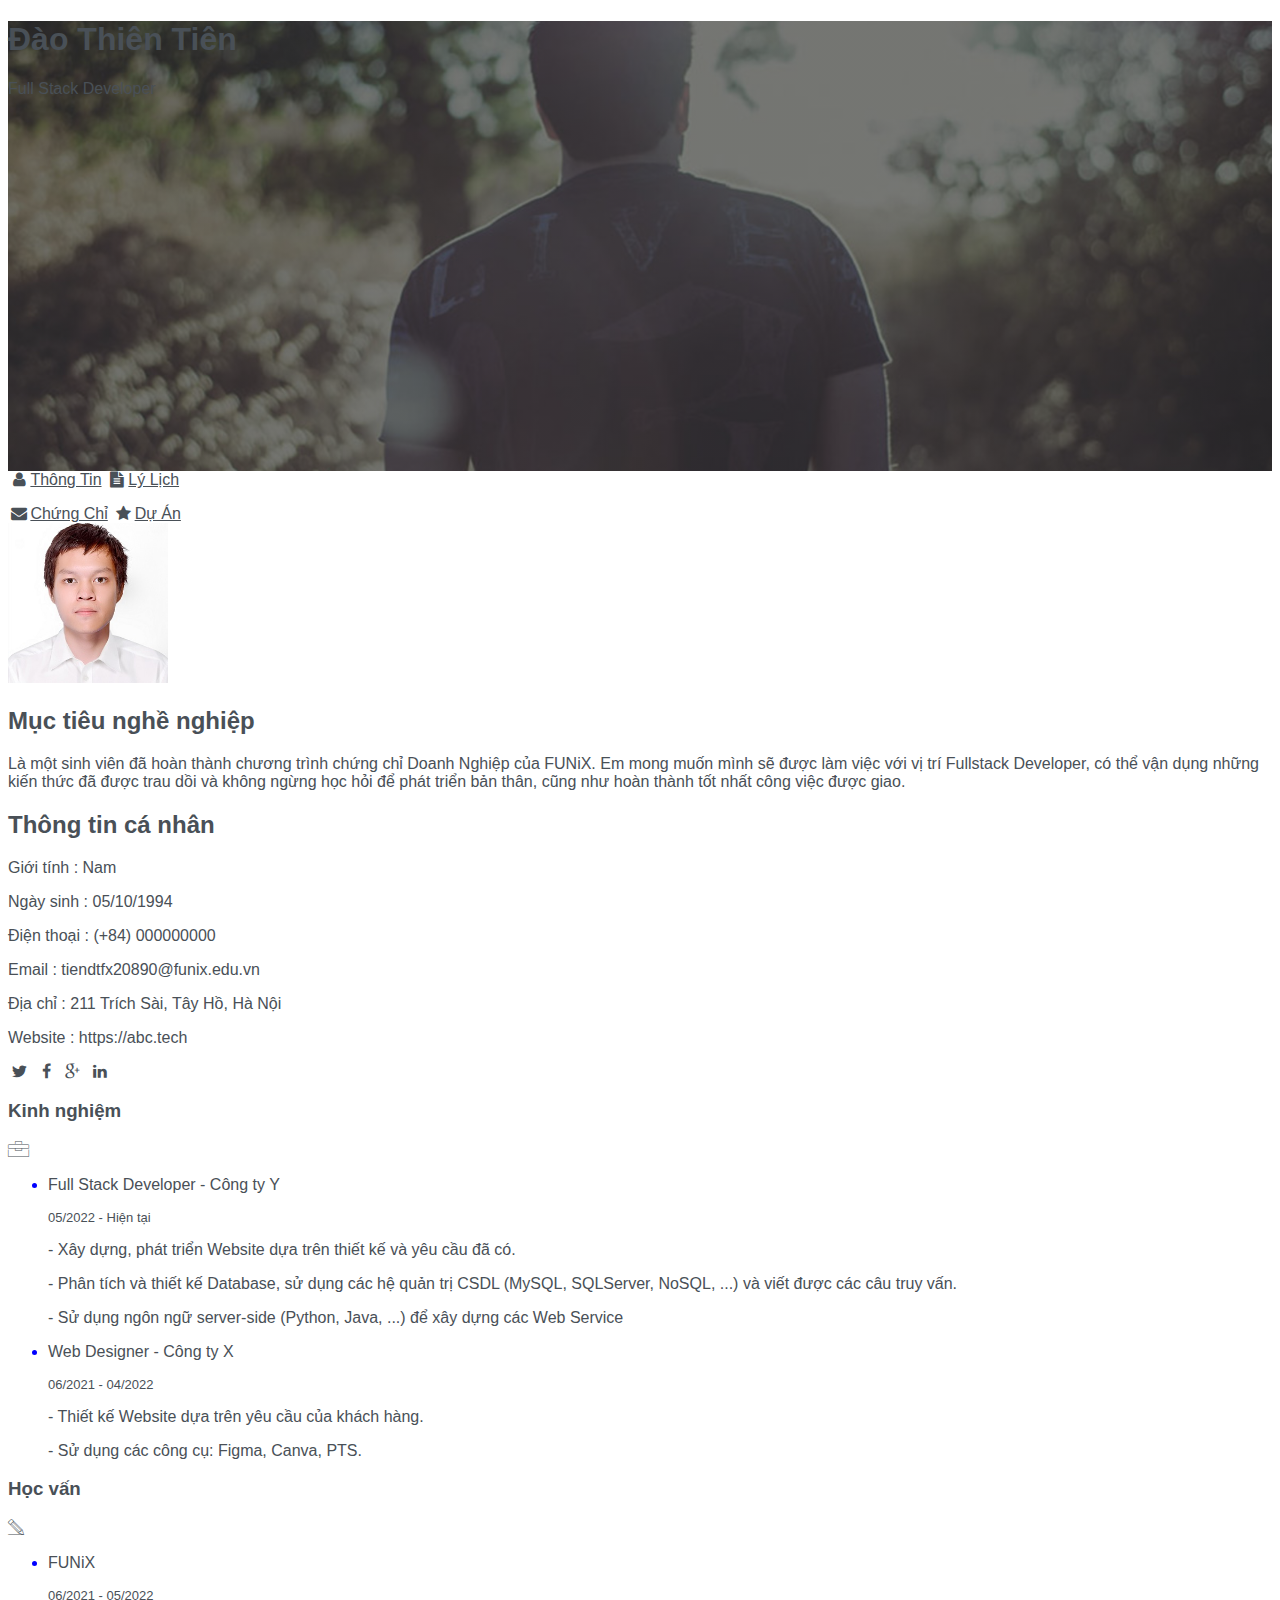
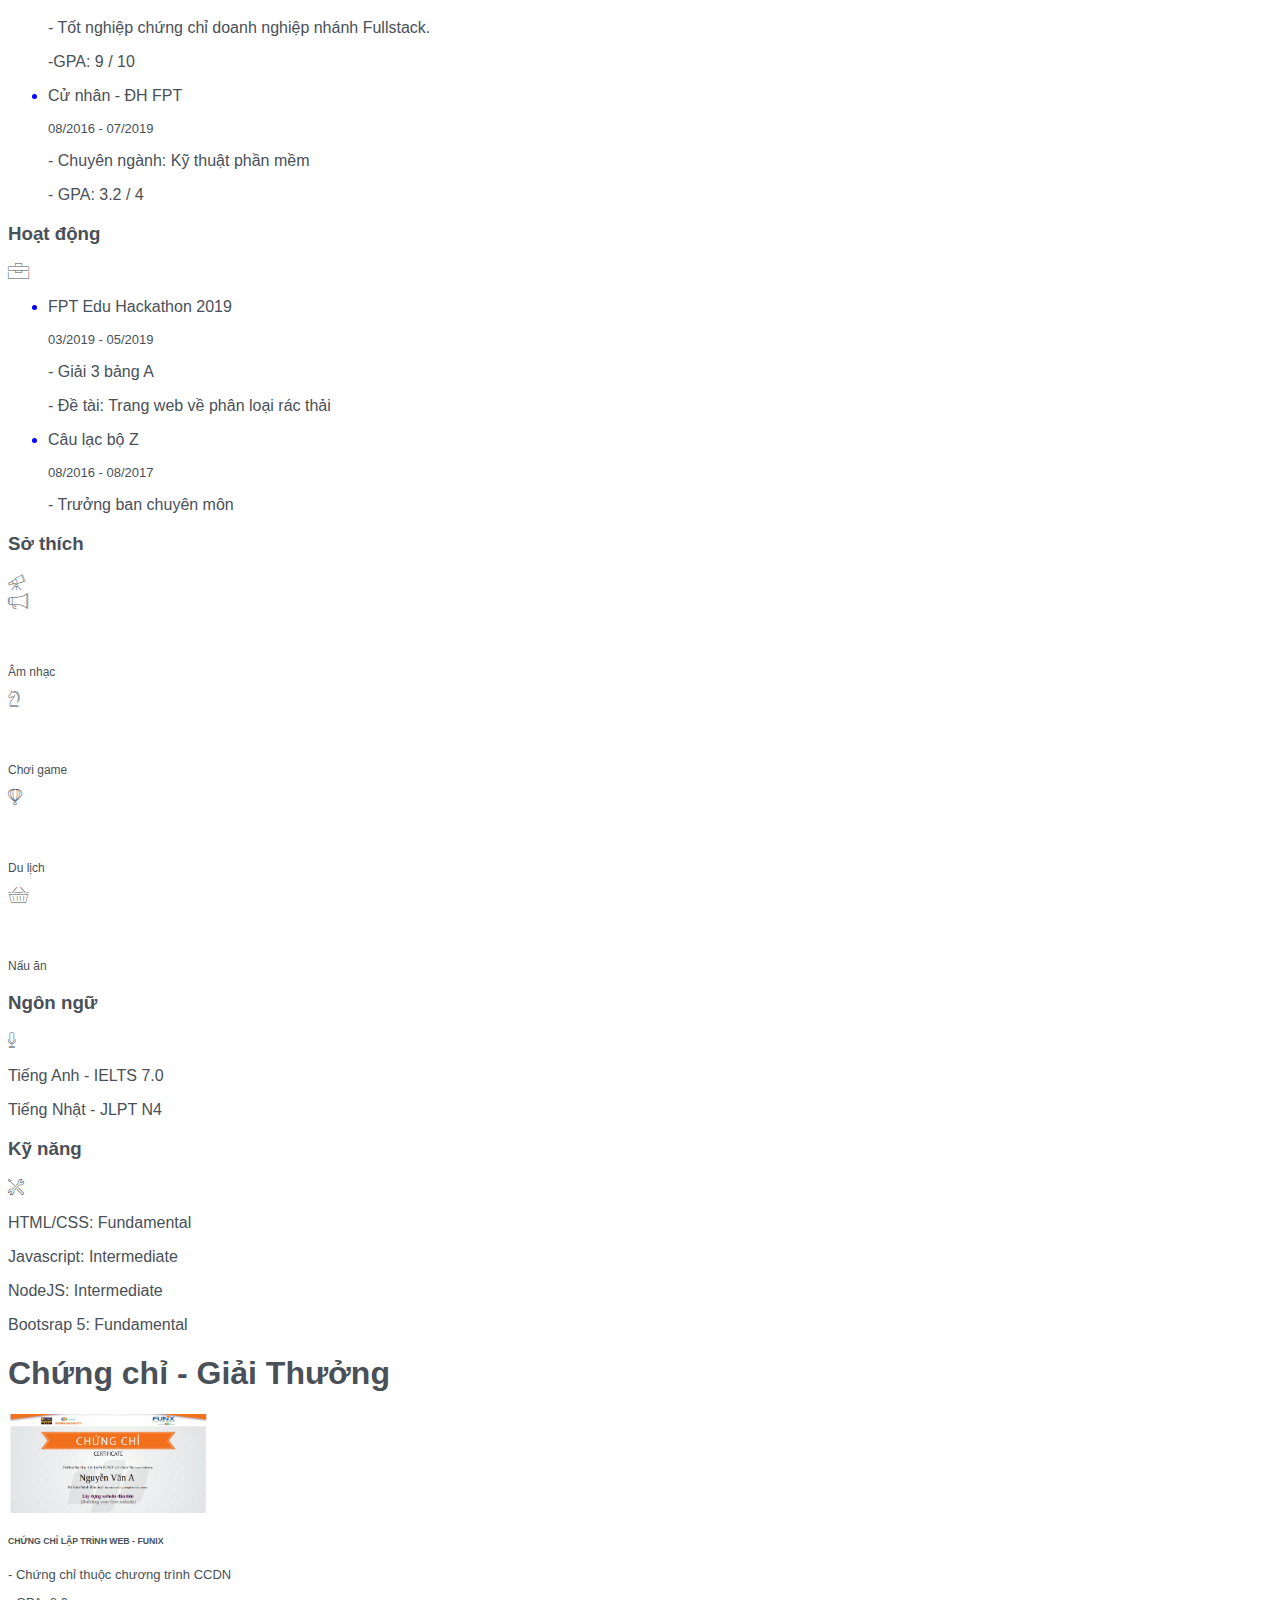
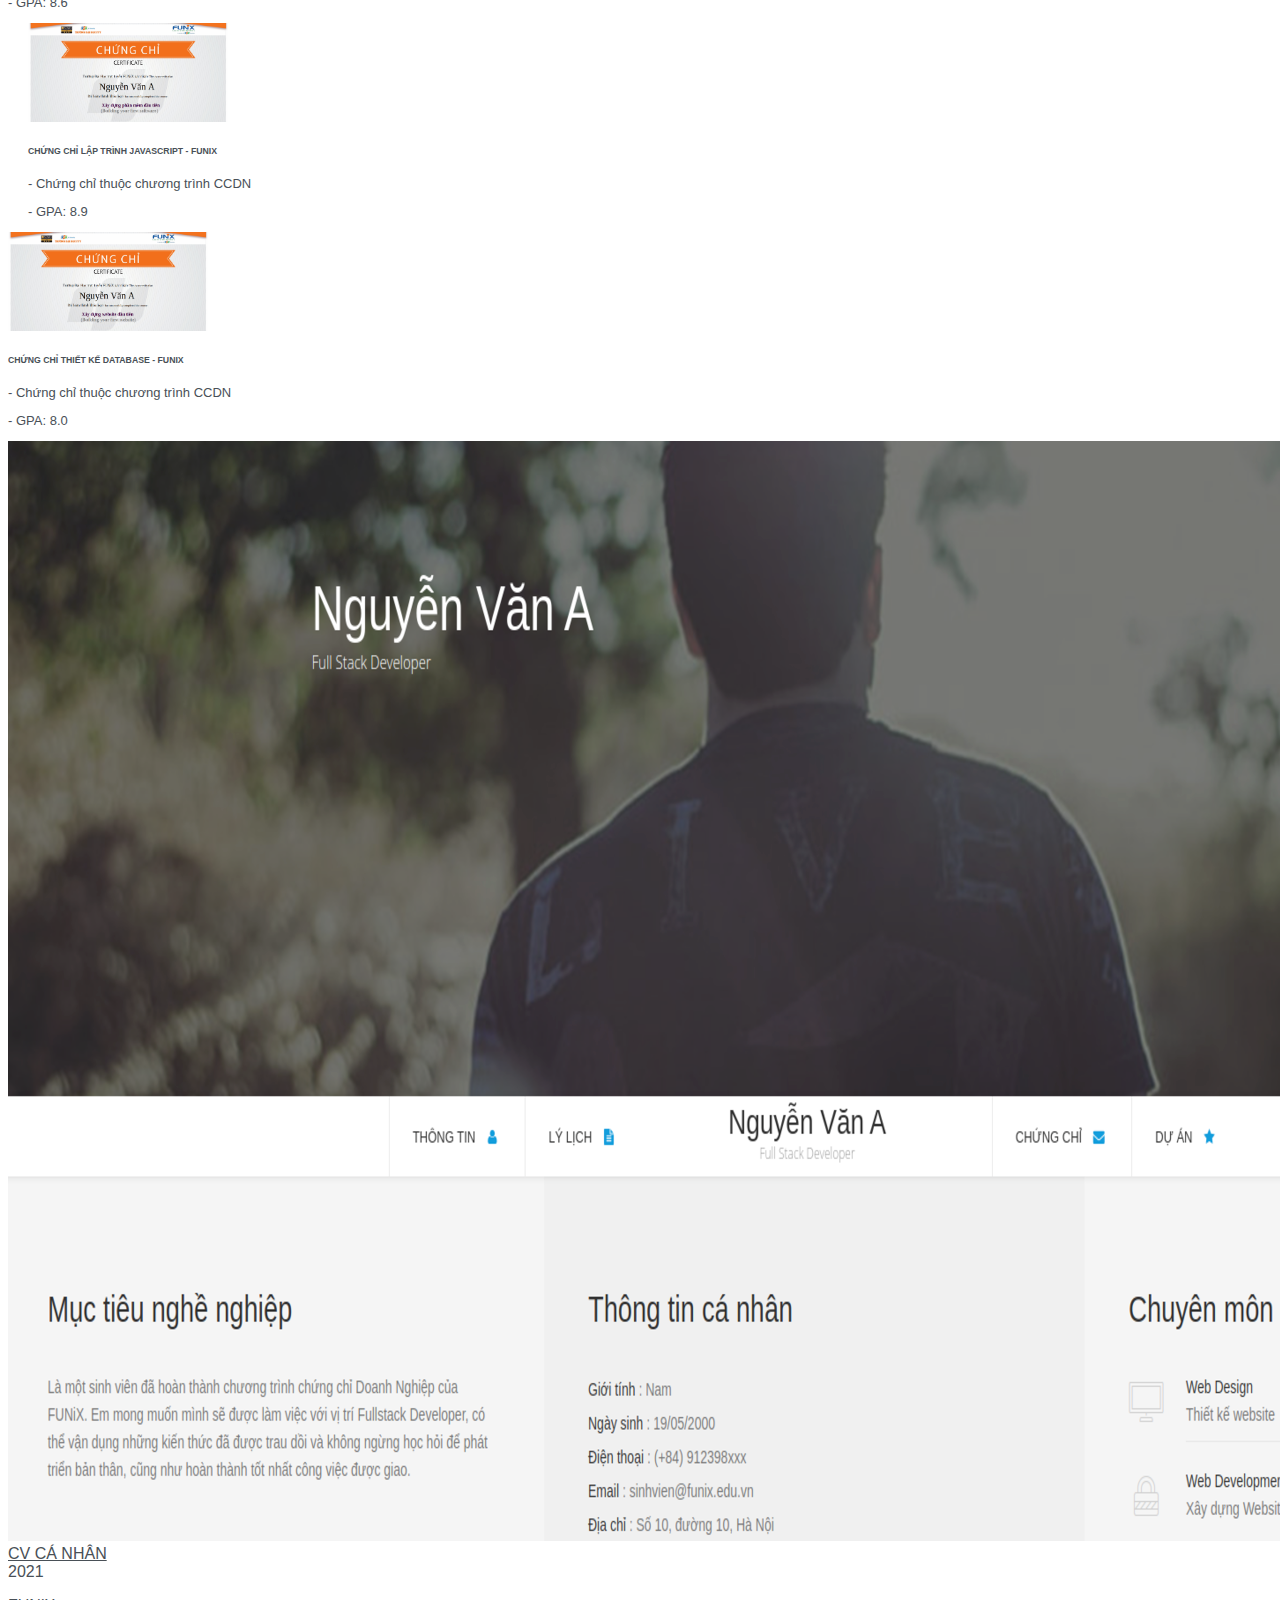
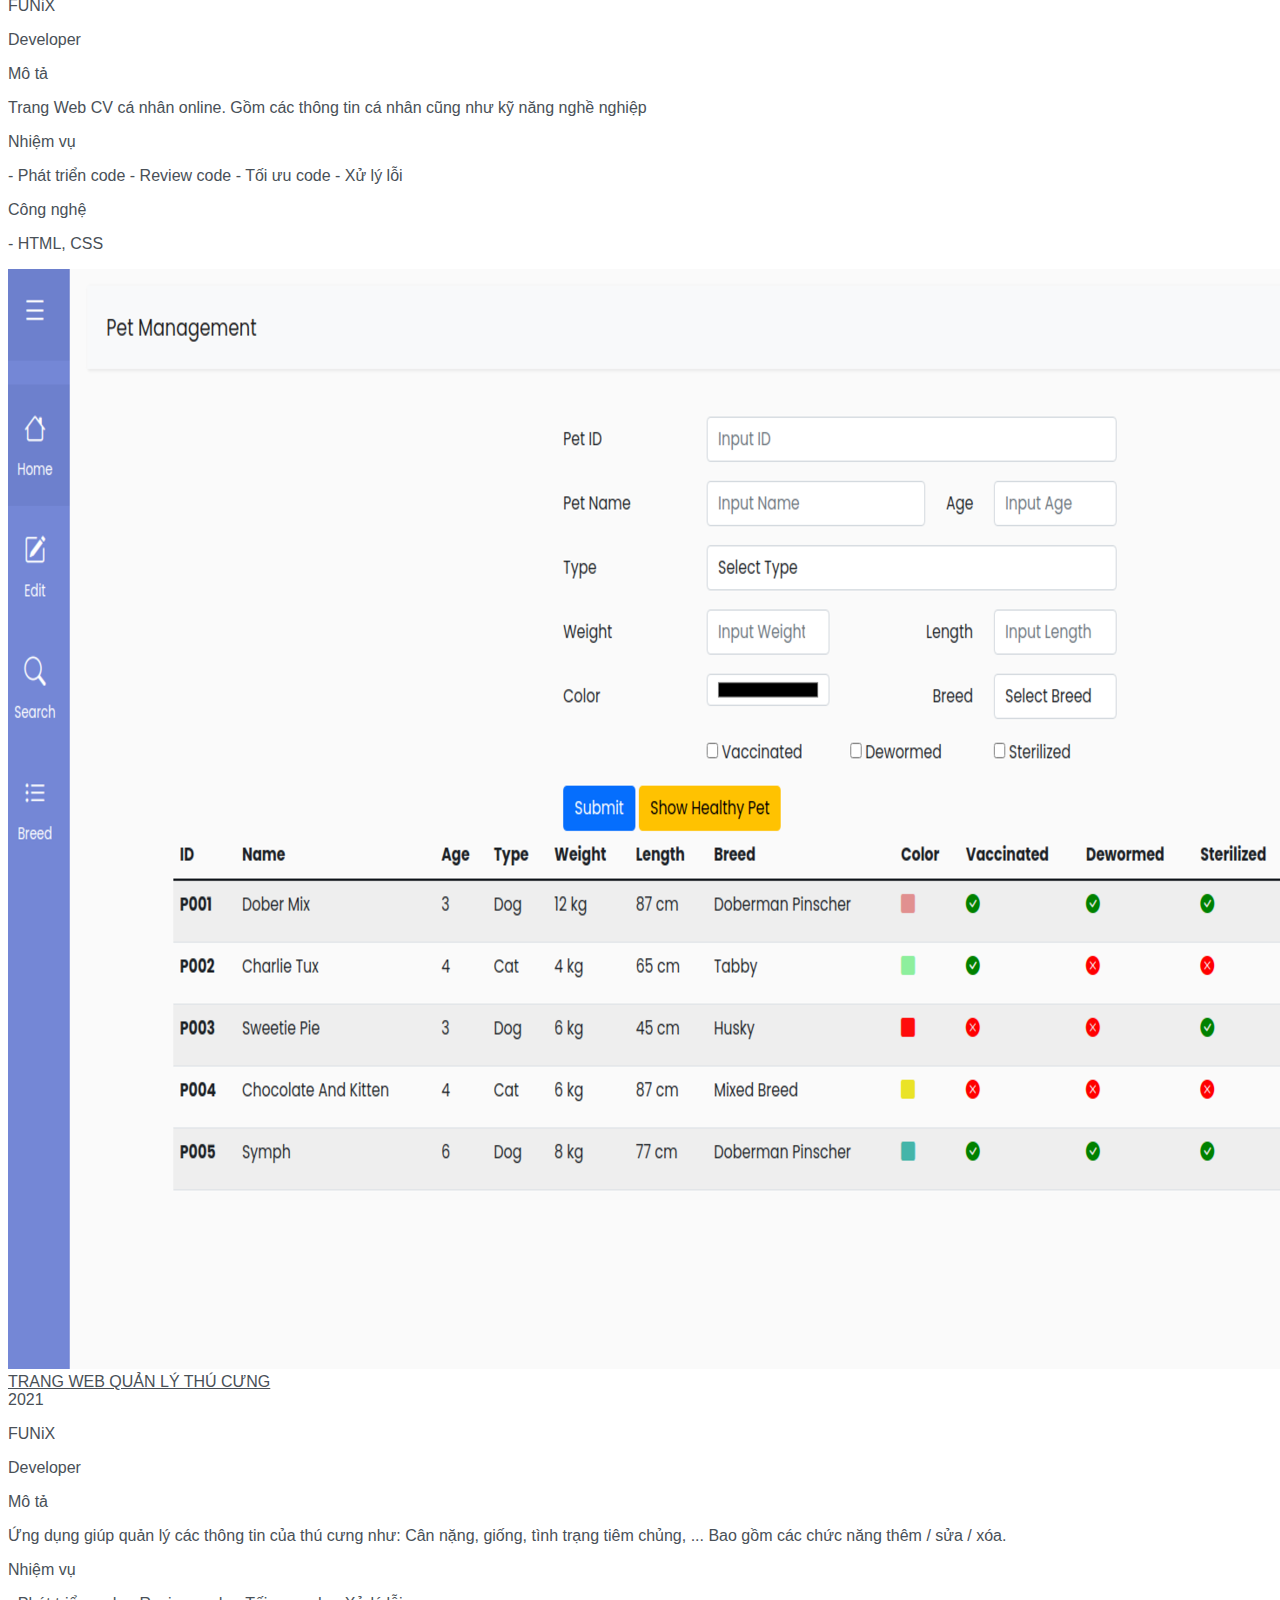
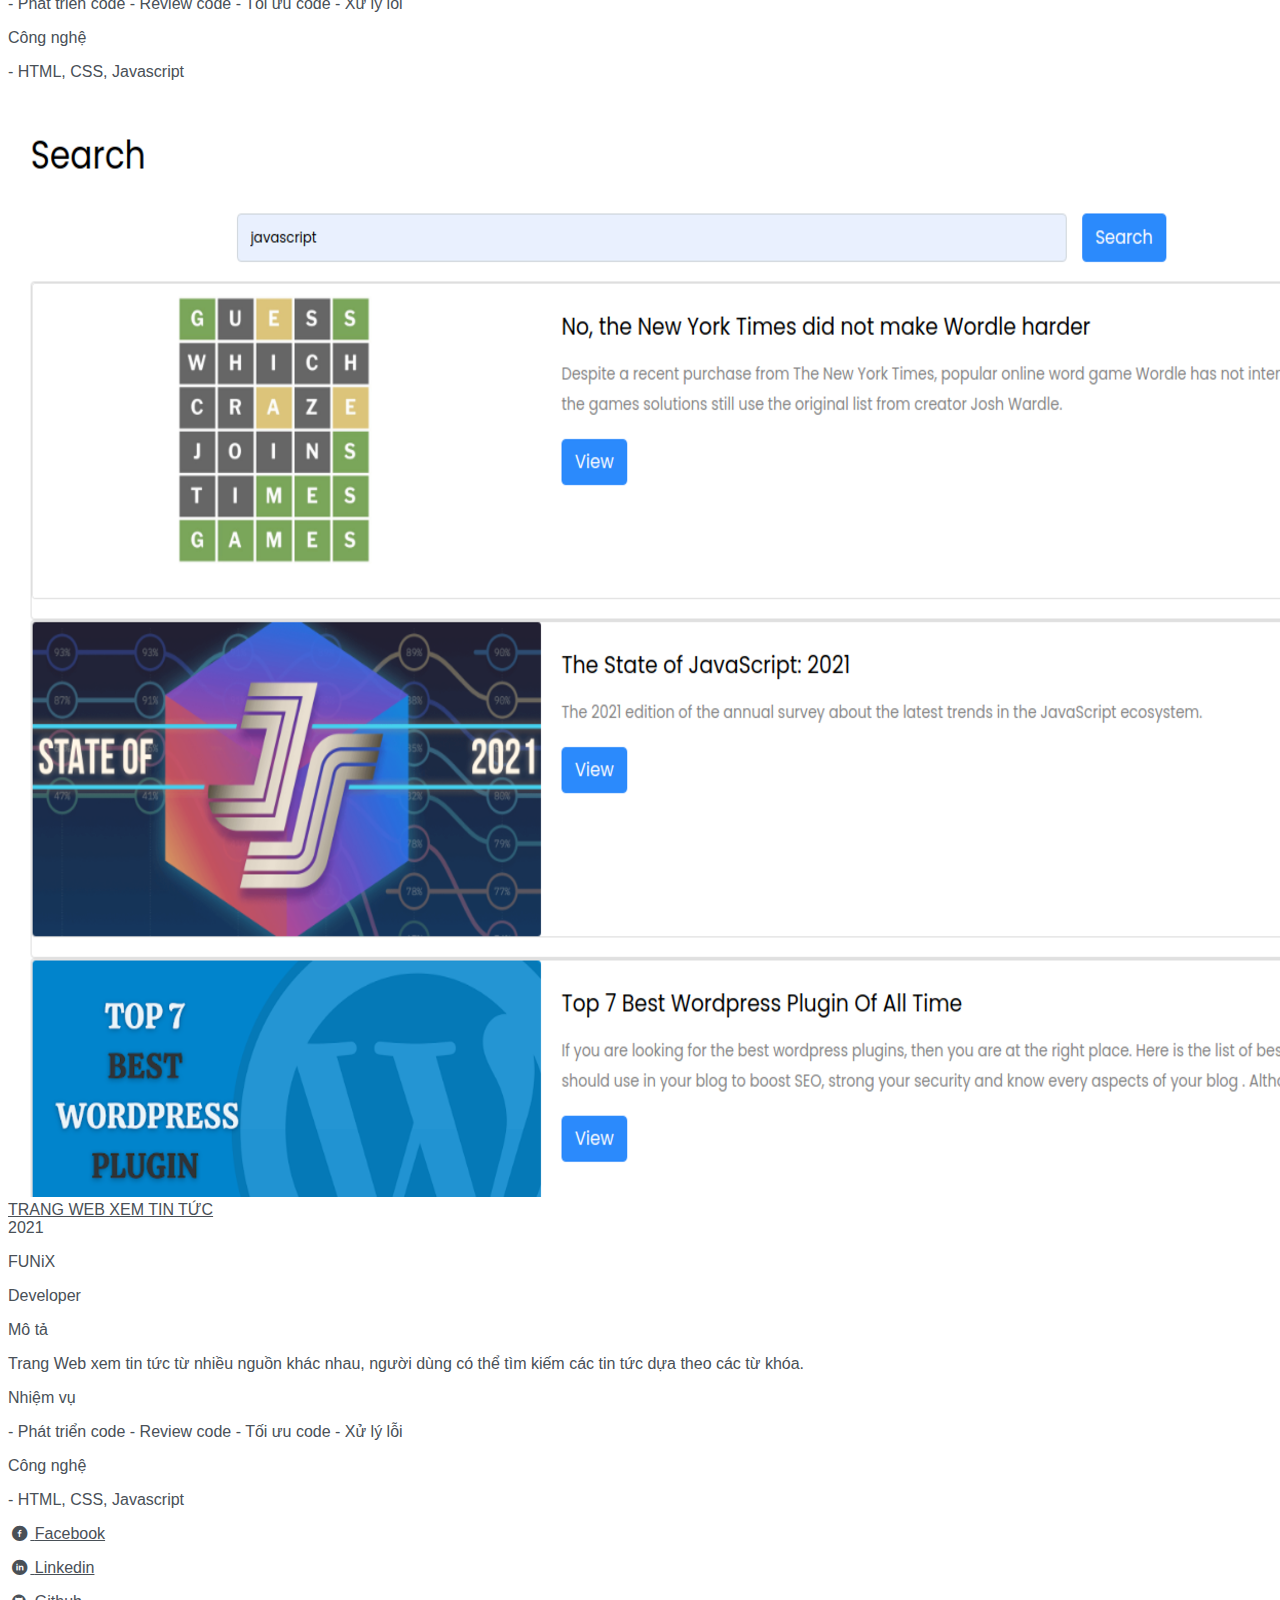
==== commit f1781210: "Update index.html" ====
--- a/index.html
+++ b/index.html
@@ -96,7 +96,7 @@
               <h2 class="mb-5 mt-2">Thông tin cá nhân</h2>
               <p>Giới tính : Nam</p>
               <p>Ngày sinh : 05/10/1994</p>
-              <p>Điện thoại : (+84) 886599346</p>
+              <p>Điện thoại : (+84) 000000000</p>
               <p>Email : tiendtfx20890@funix.edu.vn</p>
               <p>Địa chỉ : 211 Trích Sài, Tây Hồ, Hà Nội</p>
               <p>Website : https://abc.tech</p>
